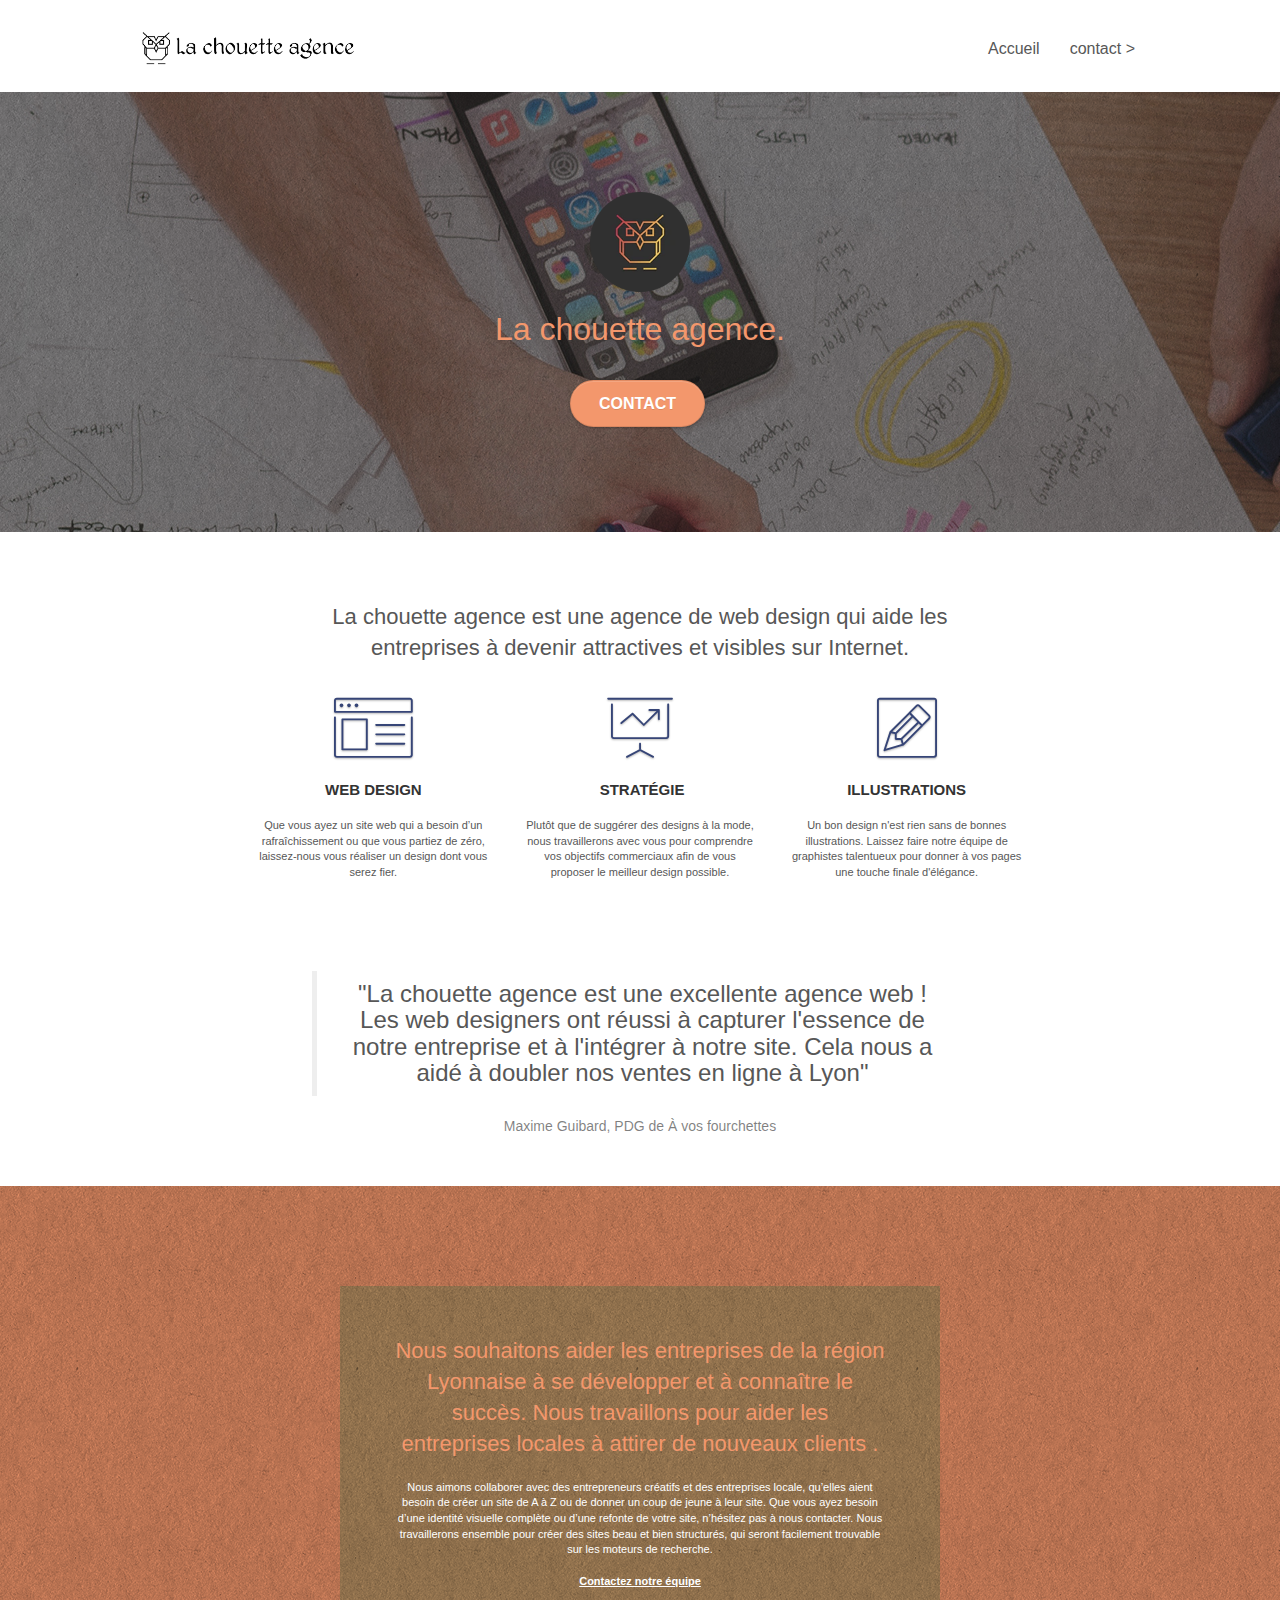
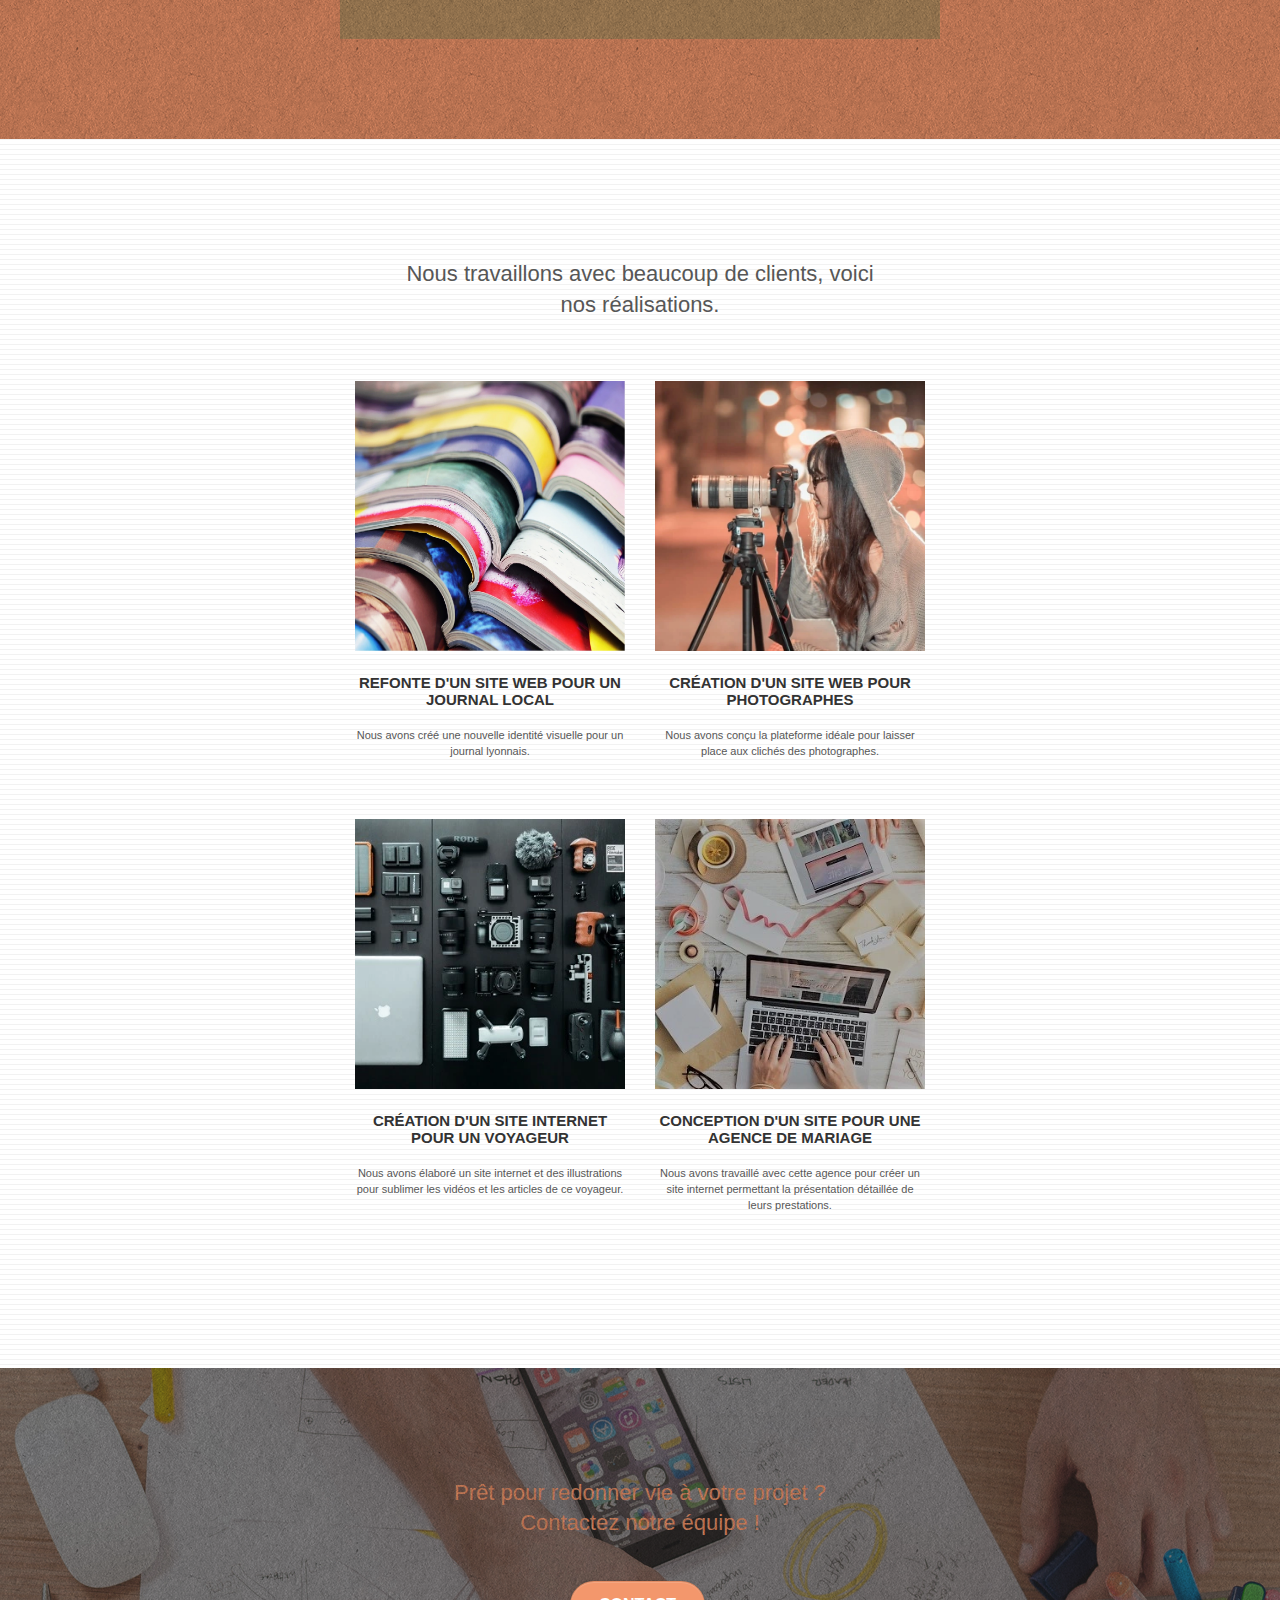
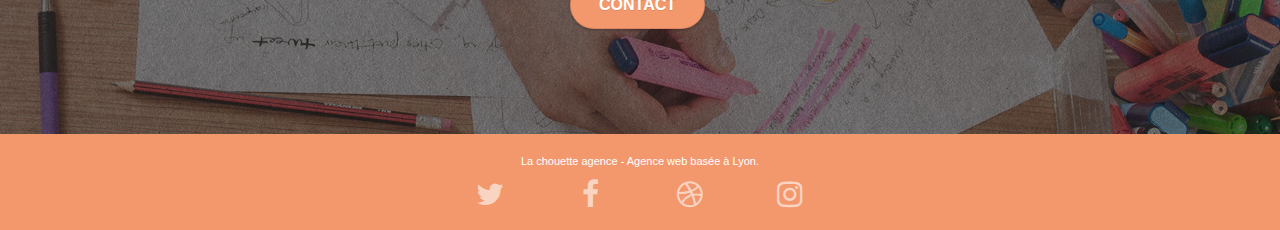
==== lachouetteagence/index.html @ bf7a367f "add webp files" ====
<!doctype html>
<html lang="fr">
<head>
  <!-- Google Tag Manager -->
<script>(function(w,d,s,l,i){w[l]=w[l]||[];w[l].push({'gtm.start':
  new Date().getTime(),event:'gtm.js'});var f=d.getElementsByTagName(s)[0],
  j=d.createElement(s),dl=l!='dataLayer'?'&l='+l:'';j.async=true;j.src=
  'https://www.googletagmanager.com/gtm.js?id='+i+dl;f.parentNode.insertBefore(j,f);
  })(window,document,'script','dataLayer','GTM-5PQG2VM');</script>
  <!-- End Google Tag Manager -->
    <meta charset="utf-8">
    <meta name="keywords" content="site web, site internet, agence design lyon, agence design, agence design,agence design,agence design,agence design,agence design,agence design,agence design,agence design">
    <meta name="description" content="La Chouette Agence est une agence de conception de site web qui rend vos projets attractifs et visibles sur Internet.">
    <meta name="viewport" content="width=device-width, initial-scale=1.0, viewport-fit=cover">
    <link rel="shortcut icon" type="image/png" href="favicon.jpg">
    
	<link rel="stylesheet" type="text/css" href="./css/bootstrap.css">
	<link rel="stylesheet" type="text/css" href="style.css">
	<link rel="stylesheet" type="text/css" href="./css/font-awesome.css">
	<link rel="stylesheet" type="text/css" href="./css/et-line.css">
	
    
	<script src="./js/jquery-2.1.0.js"></script>
	<script src="./js/bootstrap.js"></script>
	<script src="./js/blocs.js"></script>
	<script src="./js/jquery.touchSwipe.js" defer></script>
	<script src="./js/gmaps.js"></script>

    <title>La Chouette Agence, l'agence de web design qui vous propulse au sommet des internets !</title>

    
<!-- Analytics -->
 
<!-- Analytics END -->
    
</head>
<body>
<!-- Google Tag Manager (noscript) -->
<noscript><iframe src="https://www.googletagmanager.com/ns.html?id=GTM-5PQG2VM"
  height="0" width="0" style="display:none;visibility:hidden"></iframe></noscript>
  <!-- End Google Tag Manager (noscript) -->

<!-- Principal conteneur -->
<div class="page-container">
    
<!-- bloc-0 -->
<div class="bloc bgc-white l-bloc " id="bloc-0">
	<div class="container bloc-sm">

		<nav class="navbar row">
			<div class="navbar-header">
				<a class="navbar-brand" href="index.html">
          <picture>
            <source srcset="img/la-chouette-agence.webp">
            <img src="img/la-chouette-agence.png" alt="Logo de navigation de l'agence web la chouette agence" height="40" /></a>
          </picture>
				<button id="nav-toggle" type="button" class="ui-navbar-toggle navbar-toggle" data-toggle="collapse" data-target=".navbar-1">
					<span class="sr-only">Toggle navigation</span><span class="icon-bar"></span><span class="icon-bar"></span><span class="icon-bar"></span>
				</button>
			</div>
			<div class="collapse navbar-collapse navbar-1 special-dropdown-nav">
				<ul class="site-navigation nav navbar-nav">
					<li>
						<a href="index.html">Accueil</a>
					</li>
					<li>
					</li>
					<li>
						<a href="contact.html">contact &gt;</a>
					</li>
				</ul>
			</div>
		</nav>
	</div>
</div>
<!-- bloc-0 END -->

<!-- bloc-1-presentation -->
<div class="bloc bgc-dark-slate-blue bg-banniere d-bloc bg-t-edge bloc-bg-texture texture-paper b-parallax" id="bloc-1-hero">
	<div class="container bloc-lg">
		<div class="row tight-width-whitespace">
			<div class="col-sm-12">
        <picture>
          <source srcset="img/logo.webp">
          <img src="img/logo.png" class="center-block image-resize-mode" width="100" alt="Logo de l'agence web la chouette agence" />
        </picture>
				<h1 class="text-center hero-bloc-text tc-white ">
					La chouette agence.
				</h1>
				<div class="text-center">
					<a href="contact.html" class="btn btn-lg btn-clean btn-rd cta-hero btn-atomic-tangerine" id="cta-hero">Contact</a>
				</div>
			</div>
		</div>
	</div>
</div>
<!-- bloc-1-presentation END -->

<!-- bloc-2-services -->
<div class="bloc bgc-white l-bloc" id="bloc-2-services">
	<div class="container bloc-md">
		<div class="row ">
			<div class="col-sm-8 col-sm-offset-2 text-center">
				<h2>La chouette agence est une agence de web design qui aide les entreprises à devenir attractives et visibles sur Internet.</h2>
			</div>
		</div>
		<div class="row voffset-lg med-width-whitespace">
			<div class="col-sm-4">
				<div class="text-center">
					<span class="et-icon-browser sm-shadow icon-dark-slate-blue icons icon-lg"></span>
				</div>
				<h3 class="mg-md text-center">
					Web design
				</h3>
				<p class="text-center ">
					Que vous ayez un site web qui a besoin d&rsquo;un rafraîchissement ou que vous partiez de zéro, laissez-nous vous réaliser un design dont vous serez fier.
				</p>
			</div>
			<div class="col-sm-4">
				<div class="text-center">
					<span class="et-icon-presentation sm-shadow icon-dark-slate-blue icons icon-lg"></span>
				</div>
				<h3 class="mg-md text-center">
					&nbsp;Stratégie
				</h3>
				<p class="text-center ">
					Plutôt que de suggérer des designs à la mode, nous travaillerons avec vous pour comprendre vos objectifs commerciaux afin de vous proposer le meilleur design possible.<br>
				</p>
			</div>
			<div class="col-sm-4">
				<div class="text-center">
					<span class="et-icon-edit sm-shadow icon-dark-slate-blue icons icon-lg"></span>
				</div>
				<h3 class="mg-md text-center">
					Illustrations
				</h3>
				<p class="text-center ">
					Un bon design n'est rien sans de bonnes illustrations. Laissez faire notre équipe de graphistes talentueux pour donner à vos pages une touche finale d'élégance.
				</p>
			</div>
		</div>
		<div class="row voffset-lg voffset">
			<div class="col-xs-12 col-md-8 col-md-offset-2 text-center">
        <figure>
          <blockquote>
              <p class="h3 p-3" style="margin: 0;">"La chouette agence est une excellente agence web ! Les web designers ont réussi à capturer l'essence de notre entreprise et à l'intégrer à notre site. Cela nous a aidé à doubler nos ventes en ligne à Lyon"</p>
          </blockquote>
          <figcaption>Maxime Guibard, PDG de À vos fourchettes</figcaption>
      </figure>

			</div>
		</div>
	</div>
</div>
<!-- bloc-2-services END -->

<!-- bloc-3-what-i-do -->
<div class="bloc tc-white bgc-atomic-tangerine bg-presentation d-bloc bloc-bg-texture texture-paper b-parallax" id="bloc-3-what-i-do">
	<div class="container bloc-lg">
		<div class="row tight-width-whitespace black-background">
			<div class="col-sm-12">
				<h2 class="mg-md text-center tc-white">
					Nous souhaitons aider les entreprises de la région Lyonnaise à se développer et à connaître le succès. Nous travaillons pour aider les entreprises locales à attirer de nouveaux clients .<br>
				</h2>
				<p class="text-center white">
					Nous aimons collaborer avec des entrepreneurs créatifs et des entreprises locale, qu’elles aient besoin de créer un site de A à Z ou de donner un coup de jeune à leur site. Que vous ayez besoin d’une identité visuelle complète ou d’une refonte de votre site, n’hésitez pas à nous contacter. Nous travaillerons ensemble pour créer des sites beau et bien structurés, qui seront facilement trouvable sur les moteurs de recherche. <br><br><a class="ltc-white bold-link" href="contact.html">Contactez notre équipe</a><br>
				</p>
			</div>
		</div>
	</div>
</div>
<!-- bloc-3-what-i-do END -->

<!-- bloc-4-portfolio -->
<div class="bloc bgc-white bg-lines-h2-bg bg-repeat l-bloc" id="bloc-4-portfolio">
	<div class="container bloc-lg">
		<div class="row">
			<div class="col-sm-6 col-sm-offset-3 text-center">
        <h2>Nous travaillons avec beaucoup de clients, voici nos réalisations.</h2>
			</div>
		</div>
		<div class="row tight-width-whitespace portfolio-row">
			<div class="col-sm-6">
				<a href="#" data-lightbox="img/1.jpg" data-gallery-id="gallery-1" data-caption="Refonte d'un site web pour un journal local" data-frame="snapshot-lb">
          <picture>
            <source srcset="img/1.webp">
            <img src="img/1.jpg" alt="Refonte d'un site web pour un journal local" class="img-responsive portfolio-thumb" /></a>
          </picture>
				<h3 class="mg-md text-center">
					Refonte d'un site web pour un journal local
				</h3>
				<p class="text-center">
					Nous avons créé une nouvelle identité visuelle pour un journal lyonnais.
				</p>
			</div>
			<div class="col-sm-6">
				<a href="#" data-lightbox="img/2.jpg" data-gallery-id="gallery-1" data-caption="Création d'un site web pour photographes" data-frame="snapshot-lb">
          <picture>
            <source srcset="img/2.webp">
            <img src="img/2.jpg" class="img-responsive portfolio-thumb" alt="Création d'un site web pour photographes" /></a>
          </picture>
				<h3 class="mg-md text-center">
					Création d'un site web pour photographes
				</h3>
				<p class="text-center">
					Nous avons conçu la plateforme idéale pour laisser place aux clichés des photographes.
				</p>
			</div>
		</div>
		<div class="row tight-width-whitespace portfolio-row">
			<div class="col-sm-6">
				<a href="#" data-lightbox="img/3.png" data-gallery-id="gallery-1" data-caption="Création d'un site internet pour un voyageur" data-frame="snapshot-lb">
          <picture>
            <source srcset="img/3.webp">
            <img src="img/3.png" class="img-responsive portfolio-thumb" alt="Création d'un site web pour voyageur"/></a>
          </picture>
				<h3 class="mg-md text-center">
					Création d'un site internet pour un voyageur
				</h3>
				<p class="text-center">
					Nous avons élaboré un site internet et des illustrations pour sublimer les vidéos et les articles de ce voyageur.
				</p>
			</div>
			<div class="col-sm-6">
				<a href="#" data-lightbox="img/4.png" data-gallery-id="gallery-1" data-caption="Conception d'un site pour une agence de mariage" data-frame="snapshot-lb">
          <picture>
            <source srcset="img/4.webp">
            <img src="img/4.png" class="img-responsive portfolio-thumb" alt="Création d'un site web pour agence de mariage" /></a>
          </picture>
				<h3 class="mg-md text-center">
					Conception d'un site pour une agence de mariage
				</h3>
				<p class="text-center">
					Nous avons travaillé avec cette agence pour créer un site internet permettant la présentation détaillée de leurs prestations.
				</p>
			</div>
		</div>
	</div>
</div>
<!-- bloc-4-portfolio END -->

<!-- bloc-5-cta -->
<div class="bloc bgc-dark-slate-blue bg-banniere d-bloc bloc-bg-texture texture-paper" id="bloc-5-cta">
	<div class="container bloc-lg">
		<div class="row">
			<h2 class="mg-md text-center tc-white">
				Prêt pour redonner vie à votre projet ?<br>Contactez notre équipe !
			</h2>
			<div class="col-sm-12 text-center">
				<a href="contact.html" class="btn btn-atomic-tangerine btn-clean btn-rd btn-lg cta-hero">Contact</a>
			</div>
		</div>
	</div>
</div>
<!-- bloc-5-cta END -->

<!-- Footer - bloc-8 -->
<div class="bloc bgc-atomic-tangerine d-bloc" id="bloc-8">
	<div class="container bloc-sm">
		<div class="row">
			<div class="col-sm-12">
				<p class="text-center white">
					La chouette agence - Agence web basée à Lyon.<br>
				</p>
				<div class="row row-no-gutters social">
					<div class="col-sm-3">
						<div class="text-center">
							<a class="social" href="https://twitter.com/"><span class="fa fa-twitter icon-md"></span></a>
						</div>
					</div>
					<div class="col-sm-3">
						<div class="text-center">
							<a class="social" href="https://www.facebook.com/"><span class="fa fa-facebook icon-md"></span></a>
						</div>
					</div>
					<div class="col-sm-3">
						<div class="text-center">
							<a class="social" href="https://dribbble.com/"><span class="fa fa-dribbble icon-md"></span></a>
						</div>
					</div>
					<div class="col-sm-3">
						<div class="text-center">
							<a class="social" href="https://www.instagram.com/"><span class="fa fa-instagram icon-md"></span></a>
						</div>
					</div>
				</div>
			</div>
		</div>
	</div>
</div>
<!-- Footer - bloc-8 END -->

</div>
<!-- Principal conteneur END -->
    

</body>
</html>
---- lachouetteagence/style.css ----
body {
  font-family: Verdana, sans-serif;
    margin: 0;
    padding: 0;
    background: #FFF;
    overflow-x: hidden;
    -webkit-font-smoothing: antialiased;
    -moz-osx-font-smoothing: grayscale;
}

a,
button {
    transition: all .3s ease-in-out;
    outline: none!important;
}

a:hover {
    text-decoration: none;
    cursor: pointer;
}

#page-loading-blocs-notifaction {
    position: fixed;
    top: 0;
    bottom: 0;
    width: 100%;
    z-index: 100000;
    background: #FFFFFF url("img/pageload-spinner.gif") no-repeat center center;
}

.bloc {
    width: 100%;
    clear: both;
    background: 50% 50% no-repeat;
    padding: 0 50px;
    -webkit-background-size: cover;
    -moz-background-size: cover;
    -o-background-size: cover;
    background-size: cover;
    position: relative;
}

.bloc .container {
    padding-left: 0;
    padding-right: 0;
}

.bloc-lg {
    padding: 100px 50px;
}

.bloc-md {
    padding: 50px;
}

.bloc-sm {
    padding: 20px 50px;
}

.bg-center,
.bg-l-edge,
.bg-r-edge,
.bg-t-edge,
.bg-b-edge,
.bg-tl-edge,
.bg-bl-edge,
.bg-tr-edge,
.bg-br-edge,
.bg-repeat {
    -webkit-background-size: auto!important;
    -moz-background-size: auto!important;
    -o-background-size: auto!important;
    background-size: auto!important;
}

.bg-repeat {
    background: repeat;
}

.bg-t-edge {
    background: top no-repeat;
}

.bloc-bg-texture::before {
    content: "";
    background-size: 2px 2px;
    position: absolute;
    top: 0;
    bottom: 0;
    left: 0;
    right: 0;
}

.texture-paper::before {
    background: url("img/texture-paper.png");
    background-size: 280px 280px;
}

.b-parallax {
    background-attachment: fixed;
}

.d-bloc {
    color: rgba(255, 255, 255, .7);
}

.d-bloc button:hover {
    color: rgba(255, 255, 255, .9);
}

.d-bloc .icon-round,
.d-bloc .icon-square,
.d-bloc .icon-rounded,
.d-bloc .icon-semi-rounded-a,
.d-bloc .icon-semi-rounded-b {
    border-color: rgba(255, 255, 255, .9);
}

.d-bloc .divider-h span {
    border-color: rgba(255, 255, 255, .2);
}

.d-bloc .a-btn,
.d-bloc .navbar a,
.d-bloc .navbar-brand,
.d-bloc a .icon-sm,
.d-bloc a .icon-md,
.d-bloc a .icon-lg,
.d-bloc a .icon-xl,
.d-bloc h1 a,
.d-bloc h2 a,
.d-bloc h3 a,
.d-bloc h4 a,
.d-bloc h5 a,
.d-bloc h6 a,
.d-bloc p a {
    color: rgba(255, 255, 255, .6);
}

.d-bloc .a-btn:hover,
.d-bloc .navbar a:hover,
.d-bloc .navbar-brand:hover,
.d-bloc a:hover .icon-sm,
.d-bloc a:hover .icon-md,
.d-bloc a:hover .icon-lg,
.d-bloc a:hover .icon-xl,
.d-bloc h1 a:hover,
.d-bloc h2 a:hover,
.d-bloc h3 a:hover,
.d-bloc h4 a:hover,
.d-bloc h5 a:hover,
.d-bloc h6 a:hover,
.d-bloc p a:hover {
    color: rgba(255, 255, 255, 1);
}

.d-bloc .navbar-toggle .icon-bar {
    background: rgba(255, 255, 255, 1);
}

.d-bloc .btn-wire,
.d-bloc .btn-wire:hover {
    color: rgba(255, 255, 255, 1);
    border-color: rgba(255, 255, 255, 1);
}

.d-bloc .panel {
    color: rgba(0, 0, 0, .5);
}

.d-bloc .panel button:hover {
    color: rgba(0, 0, 0, .7);
}

.d-bloc .panel icon {
    border-color: rgba(0, 0, 0, .7);
}

.d-bloc .panel .divider-h span {
    border-color: rgba(0, 0, 0, .1);
}

.d-bloc .panel .a-btn {
    color: rgba(0, 0, 0, .6);
}

.d-bloc .panel .a-btn:hover {
    color: rgba(0, 0, 0, 1);
}

.d-bloc .panel .btn-wire,
.d-bloc .panel .btn-wire:hover {
    color: rgba(0, 0, 0, .7);
    border-color: rgba(0, 0, 0, .3);
}

.d-bloc .panel,
.l-bloc {
    color: rgba(0, 0, 0, .5);
}

.d-bloc .panel button:hover,
.l-bloc button:hover {
    color: rgba(0, 0, 0, .7);
}

.l-bloc .icon-round,
.l-bloc .icon-square,
.l-bloc .icon-rounded,
.l-bloc .icon-semi-rounded-a,
.l-bloc .icon-semi-rounded-b {
    border-color: rgba(0, 0, 0, .7);
}

.d-bloc .panel .divider-h span,
.l-bloc .divider-h span {
    border-color: rgba(0, 0, 0, .1);
}

.d-bloc .panel .a-btn,
.l-bloc .a-btn,
.l-bloc .navbar a,
.l-bloc .navbar-brand,
.l-bloc a .icon-sm,
.l-bloc a .icon-md,
.l-bloc a .icon-lg,
.l-bloc a .icon-xl,
.l-bloc h1 a,
.l-bloc h2 a,
.l-bloc h3 a,
.l-bloc h4 a,
.l-bloc h5 a,
.l-bloc h6 a,
.l-bloc p a {
    color: rgba(0, 0, 0, .6);
}

.d-bloc .panel .a-btn:hover,
.l-bloc .a-btn:hover,
.l-bloc .navbar a:hover,
.l-bloc .navbar-brand:hover,
.l-bloc a:hover .icon-sm,
.l-bloc a:hover .icon-md,
.l-bloc a:hover .icon-lg,
.l-bloc a:hover .icon-xl,
.l-bloc h1 a:hover,
.l-bloc h2 a:hover,
.l-bloc h3 a:hover,
.l-bloc h4 a:hover,
.l-bloc h5 a:hover,
.l-bloc h6 a:hover,
.l-bloc p a:hover {
    color: rgba(0, 0, 0, 1);
}

.l-bloc .navbar-toggle .icon-bar {
    color: rgba(0, 0, 0, .6);
}

.d-bloc .panel .btn-wire,
.d-bloc .panel .btn-wire:hover,
.l-bloc .btn-wire,
.l-bloc .btn-wire:hover {
    color: rgba(0, 0, 0, .7);
    border-color: rgba(0, 0, 0, .3);
}

.voffset {
    margin-top: 30px;
}

.voffset-lg {
    margin-top: 80px;
}

.row-no-gutters {
    margin-right: 0;
    margin-left: 0;
}

.row.row-no-gutters > [class^="col-"],
.row.row-no-gutters > [class*=" col-"] {
    padding-right: 0;
    padding-left: 0;
}

#bloc-1-hero h1 {
    font-size: 32px;
}

.navbar {
    margin-bottom: 0;
    z-index: 1;
}

.navbar-brand {
    height: auto;
    padding: 3px 15px;
    font-size: 25px;
    font-weight: normal;
    font-weight: 600;
    line-height: 44px;
}

.navbar-brand img {
    max-height: 200px;
    margin: 0 5px 0 0;
    display: inline;
}

.navbar-brand img[src$=svg] {
    min-width: 100px;
}

.nav-center .navbar-brand img {
    margin: 0;
}

.navbar .nav {
    padding-top: 2px;
    margin-right: -16px;
    float: right;
    z-index: 1;
}

.nav > li {
    float: left;
    margin-top: 4px;
    font-size: 16px;
}

.navbar-nav .open .dropdown-menu > li > a {
    text-align: inherit;
}

.nav > li a:hover,
.nav > li a:focus {
    background: transparent;
}

.navbar-toggle {
    margin: 10px 10px 0 0;
    border: 0px;
}

.navbar-toggle:hover {
    background: transparent!important;
}

.navbar-toggle .icon-bar {
    background-color: rgba(0, 0, 0, .5);
    width: 26px;
}

.nav-invert .navbar .nav {
    float: left;
}

.nav-invert .navbar-header,
.nav-invert .navbar-brand {
    float: right;
    position: relative;
    z-index: 2;
}

@media (min-width: 768px) {
    .site-navigation {
        position: absolute;
        top: 50%;
        right: 20px;
        transform: translate(0, -50%);
        -webkit-transform: translateY(-50%);
    }
    .nav > li .dropdown-menu a,
    .nav > li .dropdown-menu a:hover {
        color: #484848;
    }
    .nav-invert .site-navigation {
        left: 0;
        right: 0;
    }
    .nav-center {
        text-align: center;
    }
    .nav-center .navbar-header {
        width: 100%;
    }
    .nav-center .navbar-header,
    .nav-center .navbar-brand,
    .nav-center .nav > li {
        float: none;
        display: inline-block;
    }
    .nav-center .site-navigation {
        position: relative;
        width: 100%;
        right: 0;
        margin-right: 0px;
        margin-top: 20px;
    }
    .nav-center.mini-nav .navbar-toggle {
        float: none;
        margin: 10px auto 0;
    }
}

.nav > li > .dropdown a {
    background: none!important;
    display: block;
    padding: 14px 15px;
}

nav .caret {
    margin: 0 5px;
}

.dropdown-menu .dropdown-menu {
    top: -8px;
    left: 100%;
}

.dropdown-menu .dropmenu-flow-right {
    top: 100%;
    left: 0;
    margin-left: -1px;
    border-top-left-radius: 0;
    border-top-right-radius: 0;
}

.dropdown-menu .dropdown span {
    border: 4px solid black;
    border-top-color: transparent;
    border-right-color: transparent;
    border-bottom-color: transparent;
    margin: 6px -5px 0 0!important;
    float: right;
}

.mg-md {
    margin-top: 10px;
    margin-bottom: 20px;
}

.mg-lg {
    margin-top: 10px;
    margin-bottom: 40px;
}

.btn {
    margin: 0 5px 5px 0;
}

.btn.pull-right {
    margin: 0 0 5px 5px;
}

.btn-d,
.btn-d:hover,
.btn-d:focus {
    color: #FFF;
    background: rgba(0, 0, 0, .3);
}

button {
    outline: none!important;
}

.btn-rd {
    border-radius: 40px;
}

.btn-clean {
    border: 1px solid rgba(0, 0, 0, .08);
    border-bottom-color: rgba(0, 0, 0, .1);
    text-shadow: 0 1px 0 rgba(0, 0, 1, .1);
    box-shadow: 0 1px 3px rgba(0, 0, 1, .25), inset 0 1px 0 0 rgba(255, 255, 255, .15);
}

.icon-md {
    font-size: 30px!important;
}

.icon-lg {
    font-size: 60px!important;
}

.sm-shadow {
    text-shadow: 0 1px 2px rgba(0, 0, 0, .3);
}

.panel-sq,
.panel-sq .panel-heading,
.panel-sq .panel-footer {
    border-radius: 0;
}

.panel-rd {
    border-radius: 30px;
}

.panel-rd .panel-heading {
    border-radius: 29px 29px 0 0;
}

.panel-rd .panel-footer {
    border-radius: 0 0 29px 29px;
}

.form-control {
    border-color: rgba(0, 0, 0, .1);
    box-shadow: none;
}

.scrollToTop {
    width: 40px;
    height: 40px;
    position: fixed;
    bottom: 20px;
    right: 20px;
    opacity: 0;
    z-index: 500;
    transition: all .3s ease-in-out;
}

.scrollToTop span {
    margin-top: 6px;
}

.showScrollTop {
    font-size: 14px;
    opacity: 1;
}

a[data-lightbox] {
    position: relative;
    display: block;
    text-align: center;
}

a[data-lightbox]:hover::before {
    content: "+";
    font-size: 32px;
    width: 50px;
    height: 50px;
    margin-left: -25px;
    border-radius: 50%;
    background: rgba(0, 0, 0, .6);
    color: #FFF;
    font-weight: 100;
    z-index: 1;
    position: absolute;
    top: 50%;
    transform: translateY(-50%);
    -webkit-transform: translateY(-50%);
}

a[data-lightbox]:hover img {
    opacity: 0.6;
    -webkit-animation-fill-mode: none;
    animation-fill-mode: none;
}

#lightbox-modal {
    display: flex;
    align-items: center;
}

#lightbox-modal .modal-dialog {
    width: 90%;
    max-width: 900px;
    margin: 0 auto 0;
}

#lightbox-modal .modal-dialog img {
    max-height: 90vh;
    margin: 0 auto;
}

.lightbox-caption {
    padding: 20px;
    color: #FFF;
    background: rgba(0, 0, 0, .5);
    position: absolute;
    left: 15px;
    right: 15px;
    bottom: 5px;
}

.close-lightbox {
    color: #FFF;
    font-size: 30px;
    position: absolute;
    top: 20px;
    right: 20px;
    z-index: 20;
    background: rgba(0, 0, 0, .5);
    border: none;
    line-height: 30px;
    padding: 0 9px 5px;
    opacity: 0.3;
}

.close-lightbox:hover,
.next-lightbox:hover,
.prev-lightbox:hover {
    opacity: 1.0;
    color: #FFF;
}

.next-lightbox,
.prev-lightbox {
    font-size: 20px;
    color: rgba(255, 255, 255, .9);
    background: rgba(0, 0, 0, .5);
    transition: all .2s ease-in-out;
    position: absolute;
    top: 45%;
    z-index: 1;
    opacity: 0.4;
}

.next-lightbox {
    padding: 6px 8px 1px 13px;
    right: 25px;
}

.prev-lightbox {
    padding: 6px 13px 1px 10px;
    left: 25px;
}

.snapshot-lb .modal-body {
    padding-bottom: 45px;
}

.snapshot-lb .lightbox-caption {
    padding: 0;
    color: rgba(0, 0, 0, .5);
    background: none;
}

h1,
h2,
h3,
h4,
h5,
h6,
p,
label,
.btn,
a {
    font-weight: 400;
    color: #575757!important;
}

.container {
    max-width: 1000px;
}

.hero-bloc-text {
    font-size: 38px;
}

.hero-bloc-text-sub {
    font-size: 36px;
}

.statement-bloc-text {
    line-height: 26px;
    font-style: italic;
    font-size: 20px;
    text-align: center;
    font-weight: lighter;
    max-width: 520px;
    margin: auto auto auto auto;
}

p {
    font-size: 11px;
}

.tight-width-whitespace {
    max-width: 600px;
    margin: auto auto auto auto;
}

.h1 {
    font-size: 20px;
}

.cta-hero {
    margin-top: 22px;
    color: #FFFFFF!important;
    text-transform: uppercase;
    padding: 12px 28px 12px 28px;
    font-size: 16px;
    font-weight: 700;
}

.social {
    max-width: 400px;
    margin: auto auto auto auto;
}

h2 {
    font-size: 22px;
    line-height: 1.4em;
}

h3 {
    font-size: 15px;
    text-transform: uppercase;
    font-weight: 700;
    color: #333333!important;
}

.med-width-whitespace {
    max-width: 800px;
    margin: auto auto auto auto;
    box-shadow: 0px 0px 0px #000000;
}

h1 {
    color: #333333!important;
}

h4 {
    color: #333333!important;
}

.icons {
    margin-bottom: 14px;
    margin-top: 24px;
}

.white {
    color: #FFFFFF!important;
}

.portfolio-thumb {
    margin-bottom: 24px;
}

.portfolio-row {
    margin-bottom: 44px;
    margin-top: 50px;
}

.avatar {
    box-shadow: 0px 4px 9px rgba(0, 0, 0, 0.3);
}

.black-background {
    background-color: rgba(165, 147, 99, 0.7);
    padding: 40px 40px 40px 40px;
}

.bold-link {
    font-weight: 900;
    text-decoration: underline!important;
}

.bgc-white {
    background-color: #FFFFFF;
}

.bgc-dark-slate-blue {
    background-color: #364577;
}

.bgc-atomic-tangerine {
    background-color: #F3976C;
}

.tc-white {
    color: #F3976C!important;
}

.btn-atomic-tangerine {
    background: #F3976C;
    color: #FFFFFF!important;
}

.btn-atomic-tangerine:hover {
    background: #c27956!important;
    color: #FFFFFF!important;
}

.ltc-white {
    color: #FFFFFF!important;
}

.ltc-white:hover {
    color: #cccccc!important;
}

.ltc-atomic-tangerine {
    color: #F3976C!important;
}

.ltc-atomic-tangerine:hover {
    color: #c27956!important;
}

.icon-dark-slate-blue {
    color: #364577!important;
    border-color: #364577!important;
}

.bg-dots-bg {
    background-image: url("img/dots-bg.png");
}

.bg-lines-h2-bg {
    background-image: url("img/lines-h2-bg.png");
}

.bg-banniere {
    background-image: url("img/la-chouette-agence-banniere.jpg");
}

.bg-presentation {
    background-image: url("img/image-de-presentation.png");
}

@media (max-width: 1024px) {
    .bloc {
        padding-left: 20px;
        padding-right: 20px;
    }
    .bloc.full-width-bloc,
    .bloc-tile-2.full-width-bloc .container,
    .bloc-tile-3.full-width-bloc .container,
    .bloc-tile-4.full-width-bloc .container {
        padding-left: 0;
        padding-right: 0;
    }
}

@media (max-width: 992px) and (min-width: 768px) {
    .navbar .nav {
        max-width: 80%
    }
    .nav-center.navbar .nav {
        max-width: 100%
    }
}

@media only screen and (min-device-width: 768px) and (max-device-width: 1024px) and (orientation: landscape) {
    .b-parallax {
        background-attachment: scroll;
    }
}

@media only screen and (min-device-width: 1024px) and (max-device-width: 1366px) and (-webkit-min-device-pixel-ratio: 1.5) {
    .b-parallax {
        background-attachment: scroll;
    }
}

@media (max-width: 991px) {
    .container {
        width: 100%;
    }
    .b-parallax {
        background-attachment: scroll;
    }
    .page-container,
    #hero-bloc {
        overflow-x: hidden;
        position: relative;
    }
    .bloc {
        padding-left: constant(safe-area-inset-left);
        padding-right: constant(safe-area-inset-right);
    }
    .bloc-group,
    .bloc-group .bloc {
        display: block;
        width: 100%;
    }
    .bloc-fill-screen .fill-bloc-top-edge,
    .bloc-fill-screen .fill-bloc-bottom-edge {
        padding: 0 20px;
        padding-left: constant(safe-area-inset-left);
        padding-right: constant(safe-area-inset-right);
    }
}

@media (max-width: 767px) {
    .page-container {
        overflow-x: hidden;
        position: relative;
    }
    h1,
    h2,
    h3,
    h4,
    h5,
    h6,
    p,
    #disqus_thread {
        padding-left: 10px!important;
        padding-right: 10px!important;
    }
    .b-parallax {
        background-attachment: scroll;
    }
    .navbar .nav {
        padding-top: 0;
        border-top: 1px solid rgba(0, 0, 0, .2);
        float: none!important;
    }
    .navbar.row {
        margin-left: 0;
        margin-right: 0;
    }
    .site-navigation {
        position: inherit;
        transform: none;
        -webkit-transform: none;
        -ms-transform: none;
    }
    .nav > li {
        margin-top: 0;
        border-bottom: 1px solid rgba(0, 0, 0, .1);
        background: rgba(0, 0, 0, .05);
        text-align: left;
        padding-left: 15px;
        width: 100%;
    }
    .nav > li:hover {
        background: rgba(0, 0, 0, .08);
    }
    .dropdown .dropdown a .caret {
        float: none;
        margin: 5px 0 0 10px!important;
        border: 4px solid black;
        border-bottom-color: transparent;
        border-right-color: transparent;
        border-left-color: transparent;
    }
    #hero-bloc .navbar .nav {
        background: rgba(0, 0, 0, .8);
    }
    #hero-bloc .navbar .nav a {
        color: rgba(255, 255, 255, .6);
    }
    .hero {
        padding: 50px 0;
    }
    .hero-nav {
        left: -1px;
        right: -1px;
    }
    .navbar-collapse {
        padding: 0;
        overflow-x: hidden;
        -webkit-box-shadow: none;
        box-shadow: none;
    }
    .navbar-brand img {
        max-height: 40px;
        width: auto;
    }
    .nav-invert .navbar-header {
        float: none;
        width: 100%;
    }
    .nav-invert .navbar-toggle {
        float: left;
        margin-left: 10px;
    }
    .bloc {
        padding-left: 0;
        padding-right: 0;
    }
    .bloc-xxl,
    .bloc-xl,
    .bloc-lg {
        padding: 40px 0;
    }
    .bloc-sm,
    .bloc-md {
        padding-left: 0;
        padding-right: 0;
    }
    .bloc-tile-2 .container,
    .bloc-tile-3 .container,
    .bloc-tile-4 .container,
    .bloc-fill-screen .fill-bloc-top-edge,
    .bloc-fill-screen .fill-bloc-bottom-edge {
        padding-left: 0;
        padding-right: 0;
    }
    .a-block {
        padding: 0 10px;
    }
    .btn-dwn {
        display: none;
    }
    .voffset {
        margin-top: 5px;
    }
    .voffset-md {
        margin-top: 20px;
    }
    .voffset-lg {
        margin-top: 30px;
    }
    form {
        padding: 5px;
    }
    .close-lightbox {
        display: inline-block;
    }
    .blocsapp-device-iphone5 {
        background-size: 216px 425px;
        padding-top: 60px;
        width: 216px;
        height: 425px;
    }
    .blocsapp-device-iphone5 img {
        width: 180px;
        height: 320px;
    }
}

@media (max-width: 400px) {
    .bloc {
        padding-left: 0;
        padding-right: 0;
    }
}

@media (max-width: 767px) {
    .bloc-mob-center-text {
        text-align: center;
    }
}
---- lachouetteagence/css/et-line.css ----
@font-face {
    font-family: et-line;
    src: url(../fonts/et-line.eot);
    src: url(../fonts/et-line.eot?#iefix) format('embedded-opentype'), url(../fonts/et-line.woff) format('woff'), url(../fonts/et-line.ttf) format('truetype'), url(../fonts/et-line.svg#et-line) format('svg');
    font-weight: 400;
    font-style: normal
}

.et-icon-adjustments,
.et-icon-alarmclock,
.et-icon-anchor,
.et-icon-aperture,
.et-icon-attachment,
.et-icon-bargraph,
.et-icon-basket,
.et-icon-beaker,
.et-icon-bike,
.et-icon-book-open,
.et-icon-briefcase,
.et-icon-browser,
.et-icon-calendar,
.et-icon-camera,
.et-icon-caution,
.et-icon-chat,
.et-icon-circle-compass,
.et-icon-clipboard,
.et-icon-clock,
.et-icon-cloud,
.et-icon-compass,
.et-icon-desktop,
.et-icon-dial,
.et-icon-document,
.et-icon-documents,
.et-icon-download,
.et-icon-dribbble,
.et-icon-edit,
.et-icon-envelope,
.et-icon-expand,
.et-icon-facebook,
.et-icon-flag,
.et-icon-focus,
.et-icon-gears,
.et-icon-genius,
.et-icon-gift,
.et-icon-global,
.et-icon-globe,
.et-icon-googleplus,
.et-icon-grid,
.et-icon-happy,
.et-icon-hazardous,
.et-icon-heart,
.et-icon-hotairballoon,
.et-icon-hourglass,
.et-icon-key,
.et-icon-laptop,
.et-icon-layers,
.et-icon-lifesaver,
.et-icon-lightbulb,
.et-icon-linegraph,
.et-icon-linkedin,
.et-icon-lock,
.et-icon-magnifying-glass,
.et-icon-map,
.et-icon-map-pin,
.et-icon-megaphone,
.et-icon-mic,
.et-icon-mobile,
.et-icon-newspaper,
.et-icon-notebook,
.et-icon-paintbrush,
.et-icon-paperclip,
.et-icon-pencil,
.et-icon-phone,
.et-icon-picture,
.et-icon-pictures,
.et-icon-piechart,
.et-icon-presentation,
.et-icon-pricetags,
.et-icon-printer,
.et-icon-profile-female,
.et-icon-profile-male,
.et-icon-puzzle,
.et-icon-quote,
.et-icon-recycle,
.et-icon-refresh,
.et-icon-ribbon,
.et-icon-rss,
.et-icon-sad,
.et-icon-scissors,
.et-icon-scope,
.et-icon-search,
.et-icon-shield,
.et-icon-speedometer,
.et-icon-strategy,
.et-icon-streetsign,
.et-icon-tablet,
.et-icon-target,
.et-icon-telescope,
.et-icon-toolbox,
.et-icon-tools,
.et-icon-tools-2,
.et-icon-trophy,
.et-icon-tumblr,
.et-icon-twitter,
.et-icon-upload,
.et-icon-video,
.et-icon-wallet,
.et-icon-wine {
    font-family: et-line;
    speak: none;
    font-style: normal;
    font-weight: 400;
    font-variant: normal;
    text-transform: none;
    line-height: 1;
    -webkit-font-smoothing: antialiased;
    -moz-osx-font-smoothing: grayscale;
    display: inline-block
}

.et-icon-mobile:before {
    content: "\e000"
}

.et-icon-laptop:before {
    content: "\e001"
}

.et-icon-desktop:before {
    content: "\e002"
}

.et-icon-tablet:before {
    content: "\e003"
}

.et-icon-phone:before {
    content: "\e004"
}

.et-icon-document:before {
    content: "\e005"
}

.et-icon-documents:before {
    content: "\e006"
}

.et-icon-search:before {
    content: "\e007"
}

.et-icon-clipboard:before {
    content: "\e008"
}

.et-icon-newspaper:before {
    content: "\e009"
}

.et-icon-notebook:before {
    content: "\e00a"
}

.et-icon-book-open:before {
    content: "\e00b"
}

.et-icon-browser:before {
    content: "\e00c"
}

.et-icon-calendar:before {
    content: "\e00d"
}

.et-icon-presentation:before {
    content: "\e00e"
}

.et-icon-picture:before {
    content: "\e00f"
}

.et-icon-pictures:before {
    content: "\e010"
}

.et-icon-video:before {
    content: "\e011"
}

.et-icon-camera:before {
    content: "\e012"
}

.et-icon-printer:before {
    content: "\e013"
}

.et-icon-toolbox:before {
    content: "\e014"
}

.et-icon-briefcase:before {
    content: "\e015"
}

.et-icon-wallet:before {
    content: "\e016"
}

.et-icon-gift:before {
    content: "\e017"
}

.et-icon-bargraph:before {
    content: "\e018"
}

.et-icon-grid:before {
    content: "\e019"
}

.et-icon-expand:before {
    content: "\e01a"
}

.et-icon-focus:before {
    content: "\e01b"
}

.et-icon-edit:before {
    content: "\e01c"
}

.et-icon-adjustments:before {
    content: "\e01d"
}

.et-icon-ribbon:before {
    content: "\e01e"
}

.et-icon-hourglass:before {
    content: "\e01f"
}

.et-icon-lock:before {
    content: "\e020"
}

.et-icon-megaphone:before {
    content: "\e021"
}

.et-icon-shield:before {
    content: "\e022"
}

.et-icon-trophy:before {
    content: "\e023"
}

.et-icon-flag:before {
    content: "\e024"
}

.et-icon-map:before {
    content: "\e025"
}

.et-icon-puzzle:before {
    content: "\e026"
}

.et-icon-basket:before {
    content: "\e027"
}

.et-icon-envelope:before {
    content: "\e028"
}

.et-icon-streetsign:before {
    content: "\e029"
}

.et-icon-telescope:before {
    content: "\e02a"
}

.et-icon-gears:before {
    content: "\e02b"
}

.et-icon-key:before {
    content: "\e02c"
}

.et-icon-paperclip:before {
    content: "\e02d"
}

.et-icon-attachment:before {
    content: "\e02e"
}

.et-icon-pricetags:before {
    content: "\e02f"
}

.et-icon-lightbulb:before {
    content: "\e030"
}

.et-icon-layers:before {
    content: "\e031"
}

.et-icon-pencil:before {
    content: "\e032"
}

.et-icon-tools:before {
    content: "\e033"
}

.et-icon-tools-2:before {
    content: "\e034"
}

.et-icon-scissors:before {
    content: "\e035"
}

.et-icon-paintbrush:before {
    content: "\e036"
}

.et-icon-magnifying-glass:before {
    content: "\e037"
}

.et-icon-circle-compass:before {
    content: "\e038"
}

.et-icon-linegraph:before {
    content: "\e039"
}

.et-icon-mic:before {
    content: "\e03a"
}

.et-icon-strategy:before {
    content: "\e03b"
}

.et-icon-beaker:before {
    content: "\e03c"
}

.et-icon-caution:before {
    content: "\e03d"
}

.et-icon-recycle:before {
    content: "\e03e"
}

.et-icon-anchor:before {
    content: "\e03f"
}

.et-icon-profile-male:before {
    content: "\e040"
}

.et-icon-profile-female:before {
    content: "\e041"
}

.et-icon-bike:before {
    content: "\e042"
}

.et-icon-wine:before {
    content: "\e043"
}

.et-icon-hotairballoon:before {
    content: "\e044"
}

.et-icon-globe:before {
    content: "\e045"
}

.et-icon-genius:before {
    content: "\e046"
}

.et-icon-map-pin:before {
    content: "\e047"
}

.et-icon-dial:before {
    content: "\e048"
}

.et-icon-chat:before {
    content: "\e049"
}

.et-icon-heart:before {
    content: "\e04a"
}

.et-icon-cloud:before {
    content: "\e04b"
}

.et-icon-upload:before {
    content: "\e04c"
}

.et-icon-download:before {
    content: "\e04d"
}

.et-icon-target:before {
    content: "\e04e"
}

.et-icon-hazardous:before {
    content: "\e04f"
}

.et-icon-piechart:before {
    content: "\e050"
}

.et-icon-speedometer:before {
    content: "\e051"
}

.et-icon-global:before {
    content: "\e052"
}

.et-icon-compass:before {
    content: "\e053"
}

.et-icon-lifesaver:before {
    content: "\e054"
}

.et-icon-clock:before {
    content: "\e055"
}

.et-icon-aperture:before {
    content: "\e056"
}

.et-icon-quote:before {
    content: "\e057"
}

.et-icon-scope:before {
    content: "\e058"
}

.et-icon-alarmclock:before {
    content: "\e059"
}

.et-icon-refresh:before {
    content: "\e05a"
}

.et-icon-happy:before {
    content: "\e05b"
}

.et-icon-sad:before {
    content: "\e05c"
}

.et-icon-facebook:before {
    content: "\e05d"
}

.et-icon-twitter:before {
    content: "\e05e"
}

.et-icon-googleplus:before {
    content: "\e05f"
}

.et-icon-rss:before {
    content: "\e060"
}

.et-icon-tumblr:before {
    content: "\e061"
}

.et-icon-linkedin:before {
    content: "\e062"
}

.et-icon-dribbble:before {
    content: "\e063"
}
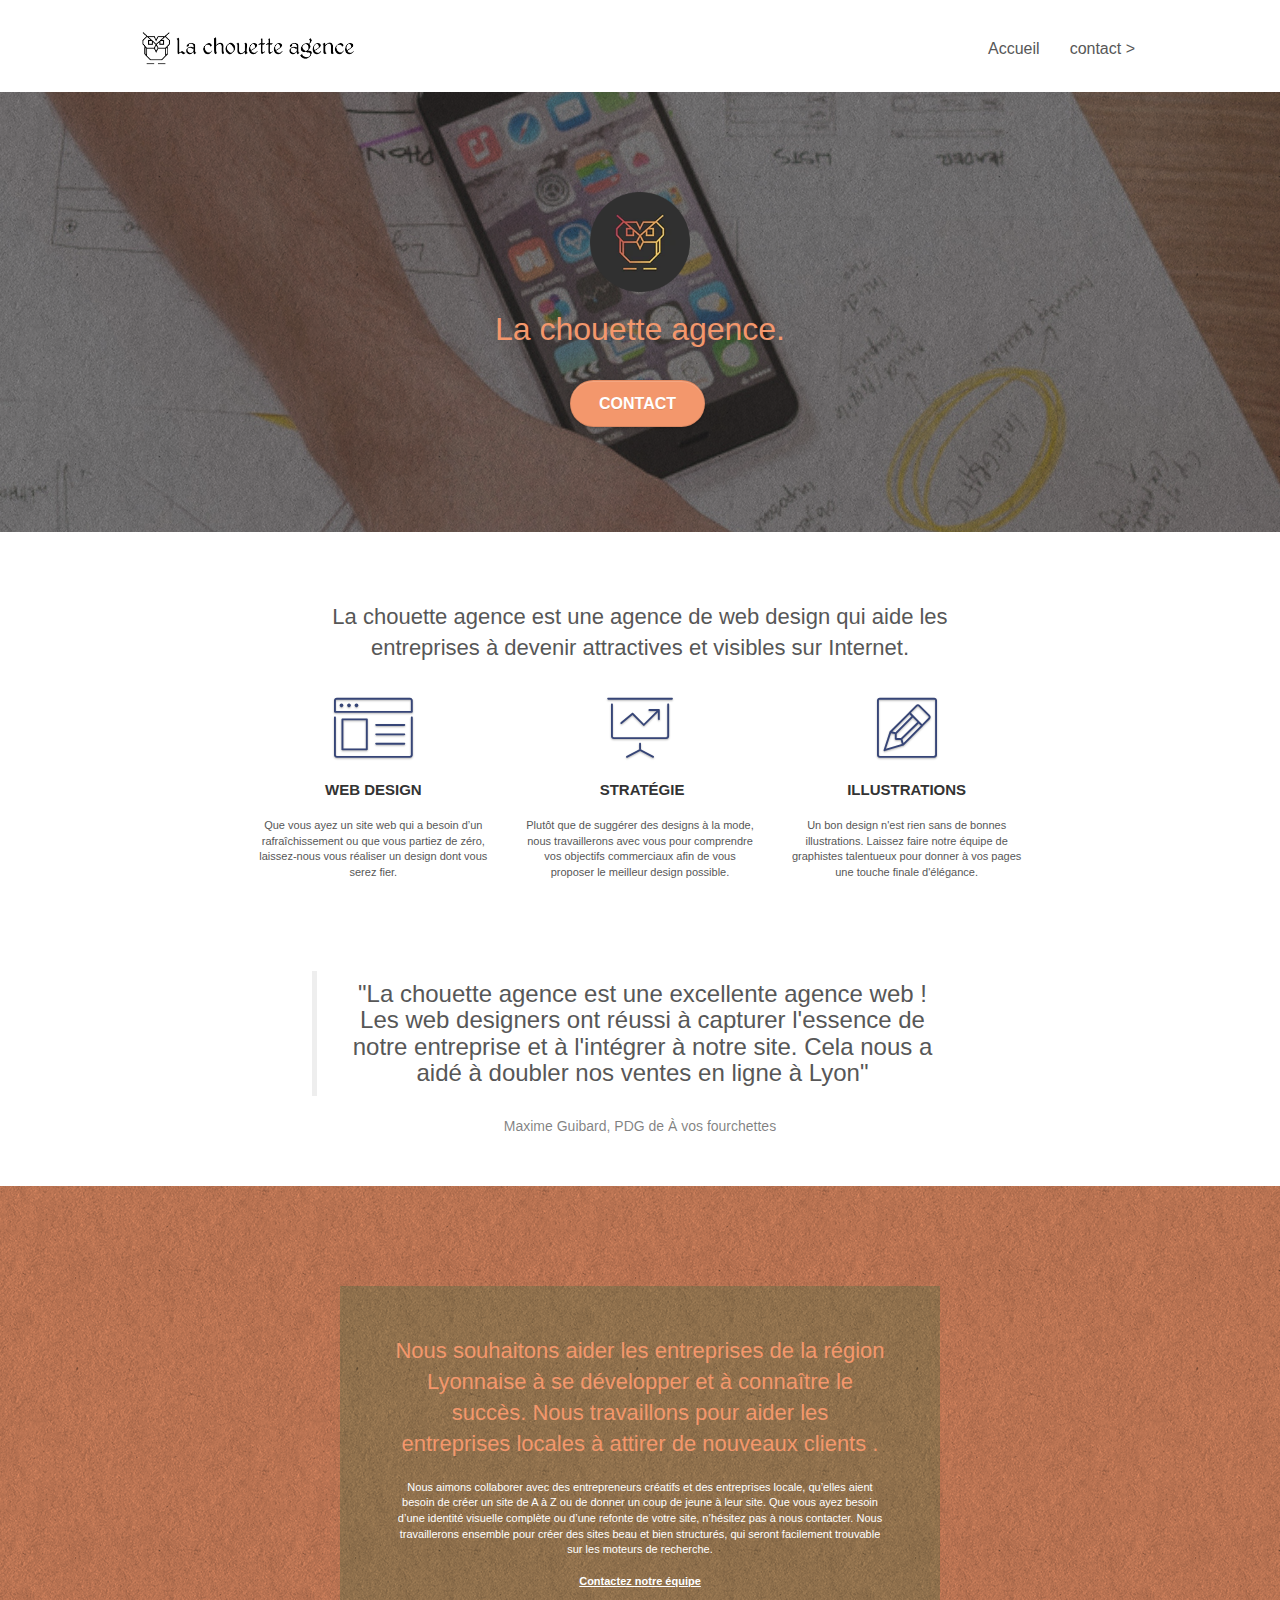
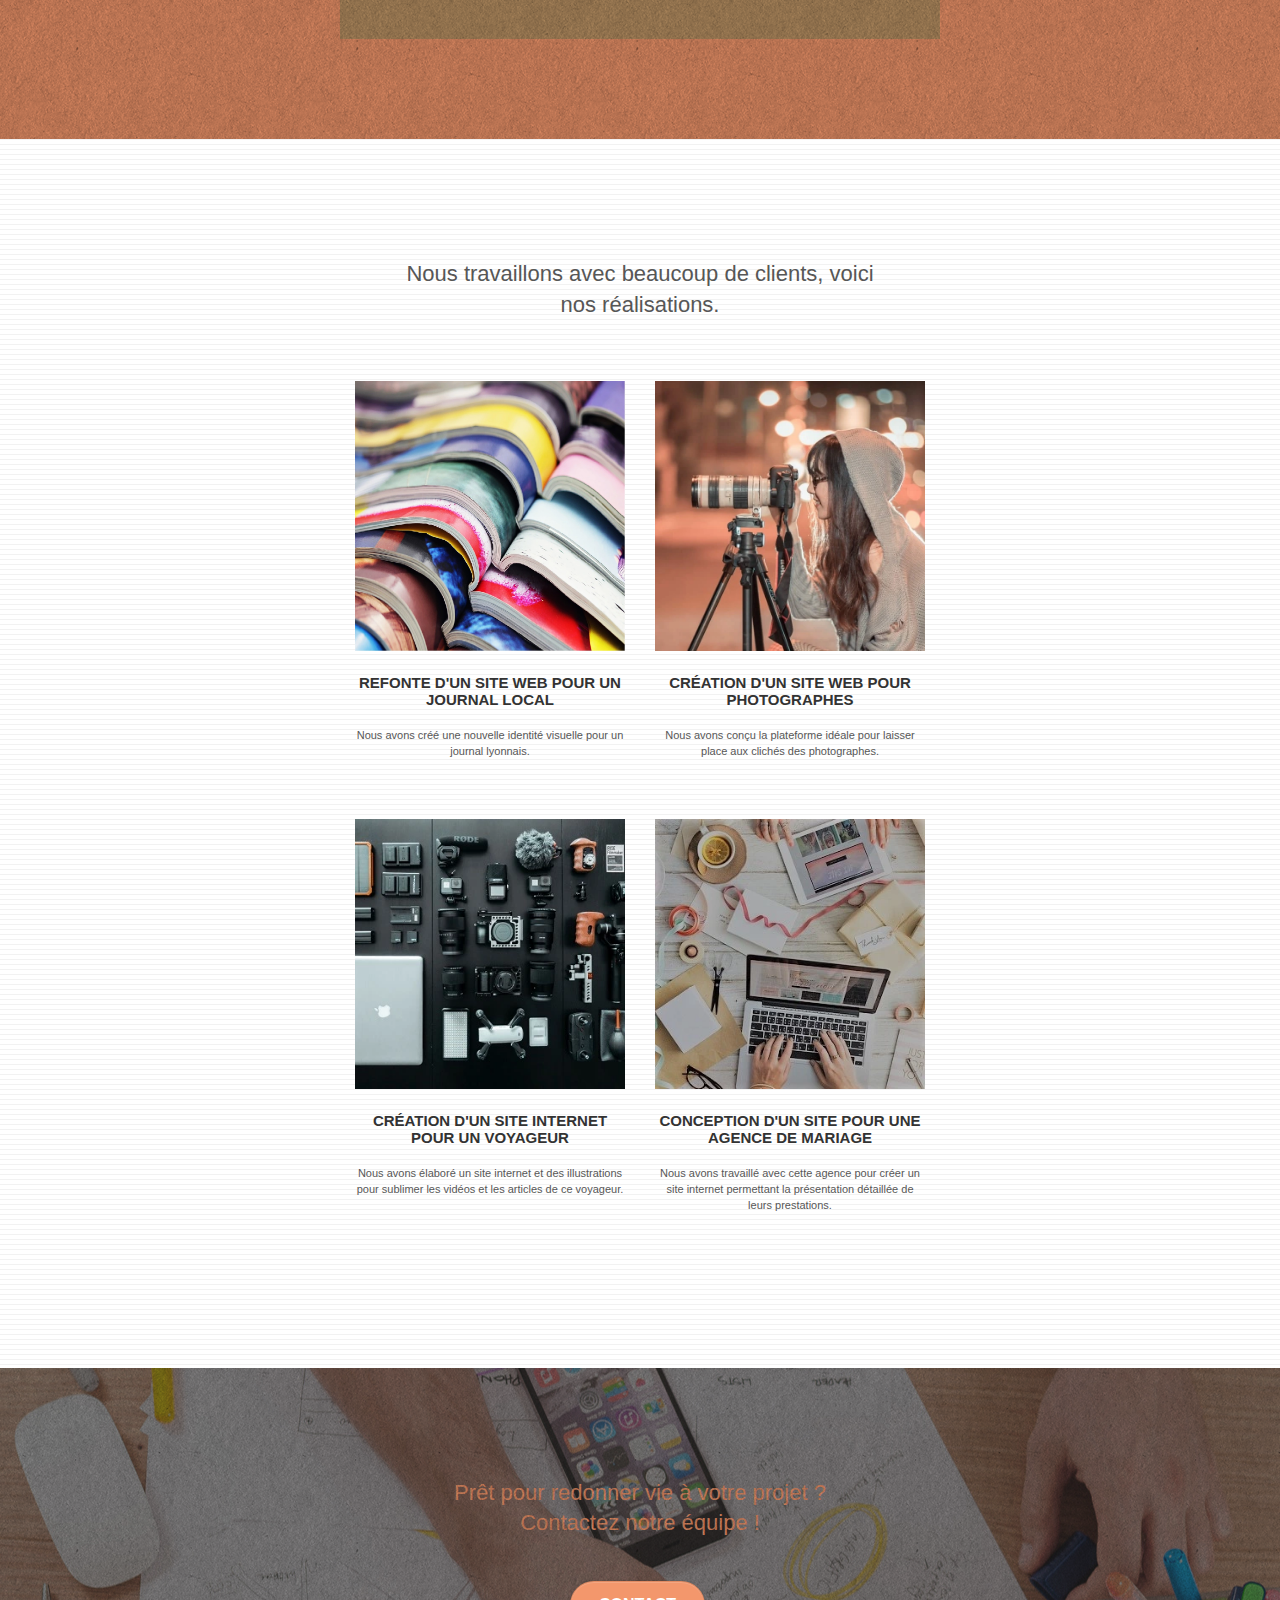
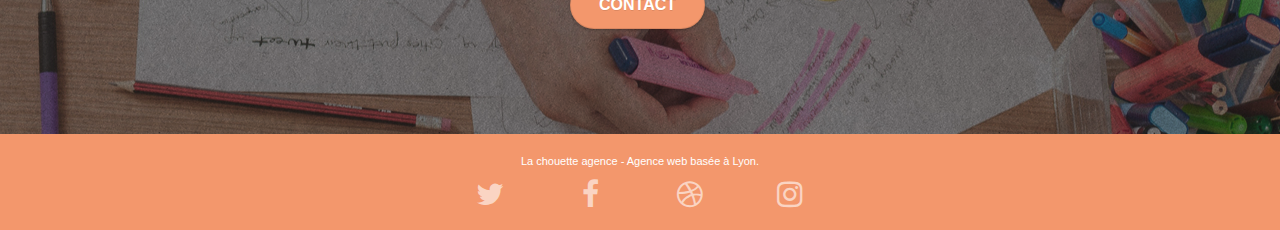
==== commit 98e7bf14: "fix image optimisation" ====
--- a/lachouetteagence/index.html
+++ b/lachouetteagence/index.html
@@ -76,7 +76,7 @@
 <!-- bloc-0 END -->
 
 <!-- bloc-1-presentation -->
-<div class="bloc bgc-dark-slate-blue bg-banniere d-bloc bg-t-edge bloc-bg-texture texture-paper b-parallax" id="bloc-1-hero">
+<div class="bloc bgc-dark-slate-blue bg-banniere d-bloc bloc-bg-texture texture-paper b-parallax" id="bloc-1-hero">
 	<div class="container bloc-lg">
 		<div class="row tight-width-whitespace">
 			<div class="col-sm-12">
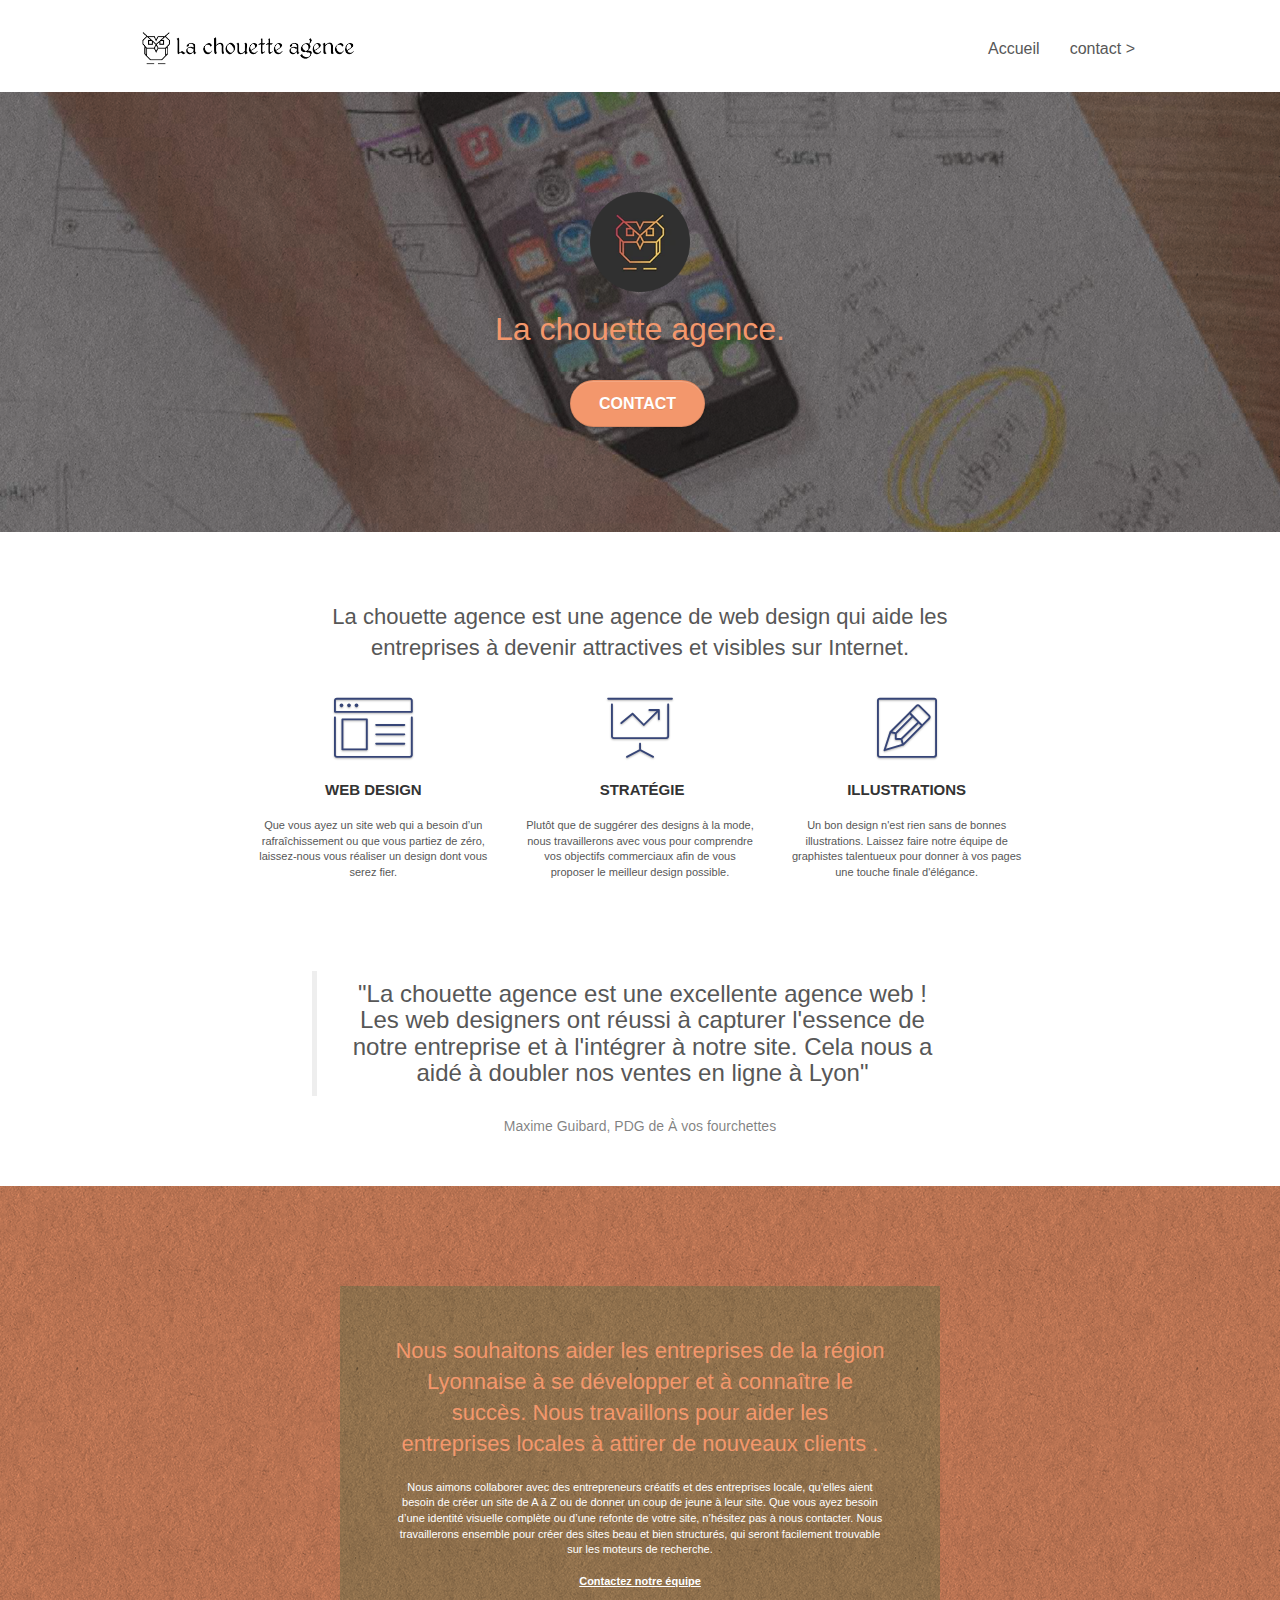
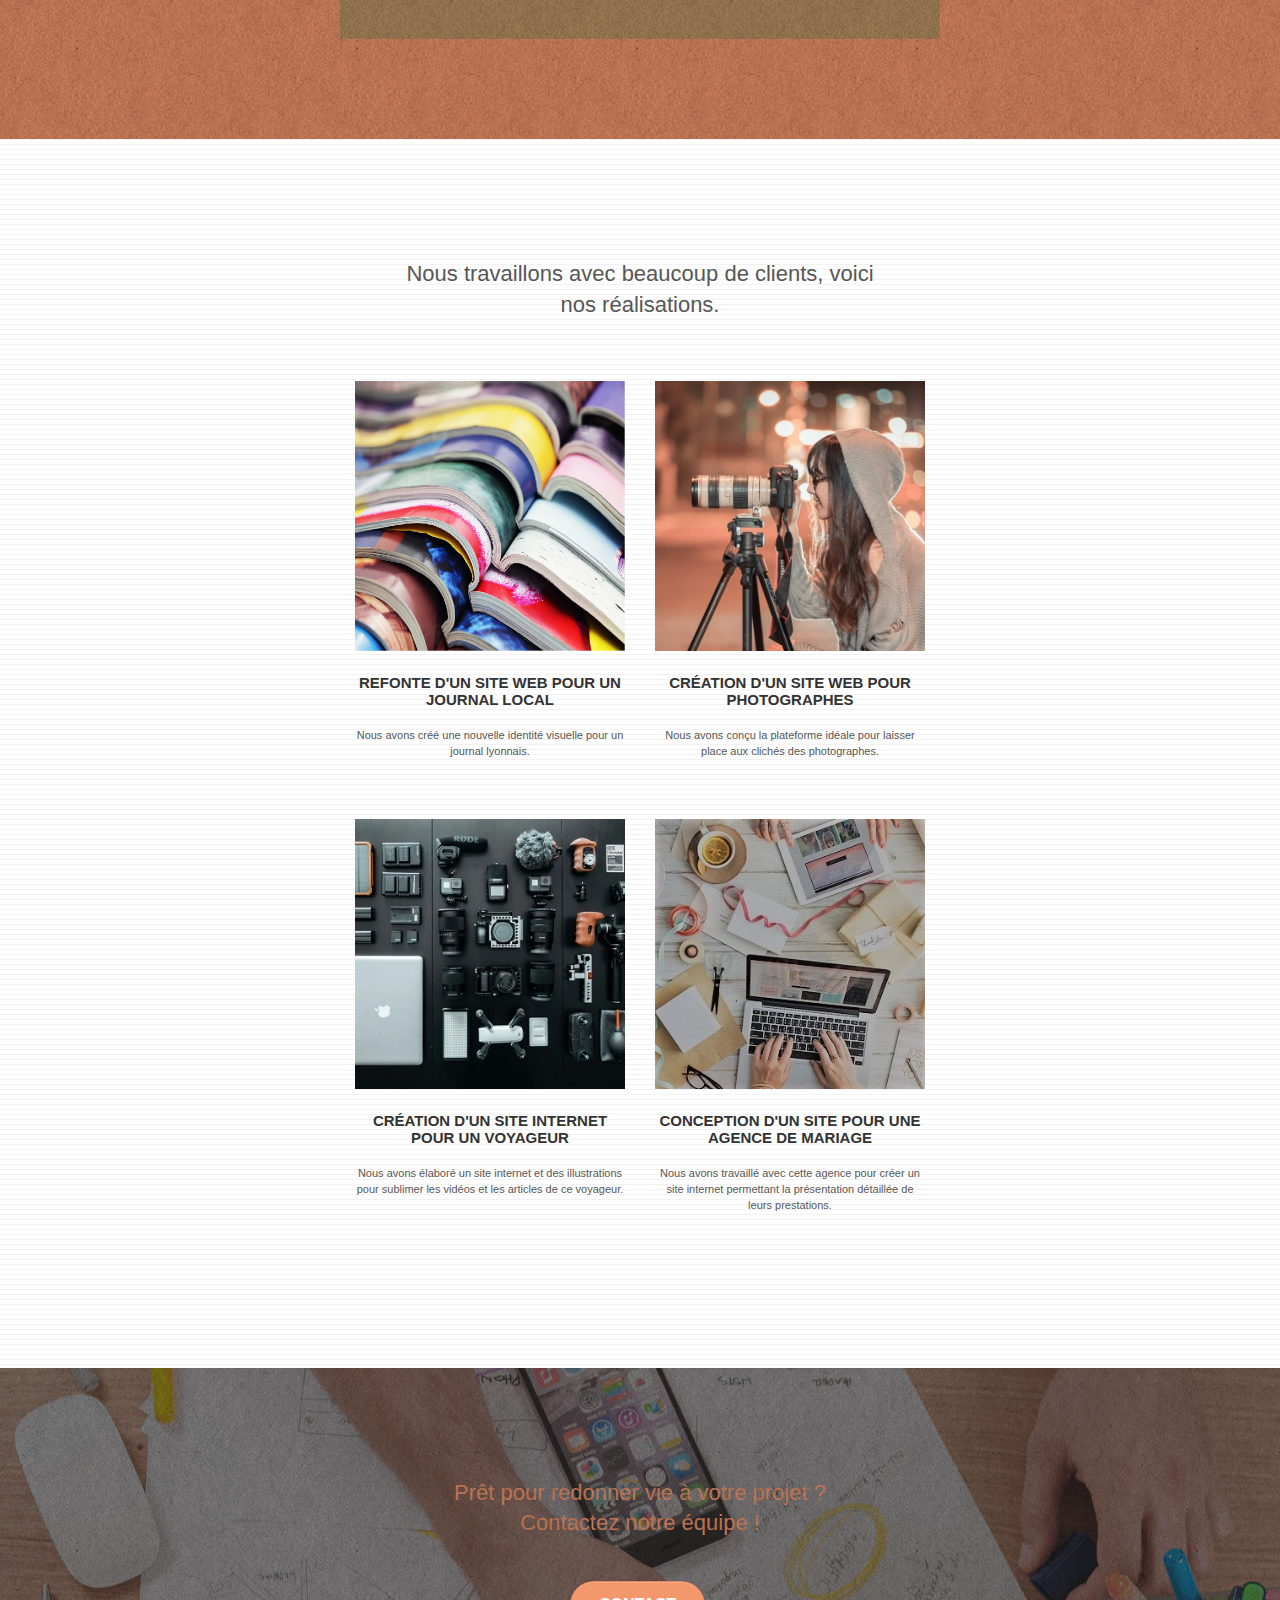
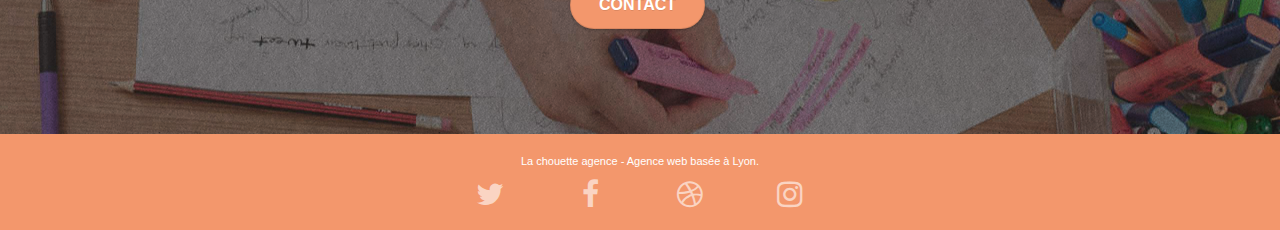
==== commit 53678672: "lighthouse fixes" ====
--- a/lachouetteagence/index.html
+++ b/lachouetteagence/index.html
@@ -1,6 +1,7 @@
 <!doctype html>
 <html lang="fr">
 <head>
+  <link rel="preconnect" href="https://www.googletagmanager.com">
   <!-- Google Tag Manager -->
 <script>(function(w,d,s,l,i){w[l]=w[l]||[];w[l].push({'gtm.start':
   new Date().getTime(),event:'gtm.js'});var f=d.getElementsByTagName(s)[0],
@@ -52,7 +53,7 @@
 				<a class="navbar-brand" href="index.html">
           <picture>
             <source srcset="img/la-chouette-agence.webp">
-            <img src="img/la-chouette-agence.png" alt="Logo de navigation de l'agence web la chouette agence" height="40" /></a>
+            <img src="img/la-chouette-agence.png" alt="Logo de navigation de l'agence web la chouette agence" width="214" height="40" /></a>
           </picture>
 				<button id="nav-toggle" type="button" class="ui-navbar-toggle navbar-toggle" data-toggle="collapse" data-target=".navbar-1">
 					<span class="sr-only">Toggle navigation</span><span class="icon-bar"></span><span class="icon-bar"></span><span class="icon-bar"></span>
@@ -82,7 +83,7 @@
 			<div class="col-sm-12">
         <picture>
           <source srcset="img/logo.webp">
-          <img src="img/logo.png" class="center-block image-resize-mode" width="100" alt="Logo de l'agence web la chouette agence" />
+          <img src="img/logo.png" class="center-block image-resize-mode" width="100" height="100" alt="Logo de l'agence web la chouette agence" />
         </picture>
 				<h1 class="text-center hero-bloc-text tc-white ">
 					La chouette agence.
--- a/lachouetteagence/style.css
+++ b/lachouetteagence/style.css
@@ -738,7 +738,9 @@
 }
 
 .portfolio-thumb {
-    margin-bottom: 24px;
+  width: 270px;
+  height: 270px;
+  margin-bottom: 24px;
 }
 
 .portfolio-row {
@@ -820,7 +822,7 @@
 }
 
 .bg-presentation {
-    background-image: url("img/image-de-presentation.png");
+    background-image: url("img/image-de-presentation.jpg");
 }
 
 @media (max-width: 1024px) {
--- a/lachouetteagence/css/et-line.css
+++ b/lachouetteagence/css/et-line.css
@@ -3,7 +3,8 @@
     src: url(../fonts/et-line.eot);
     src: url(../fonts/et-line.eot?#iefix) format('embedded-opentype'), url(../fonts/et-line.woff) format('woff'), url(../fonts/et-line.ttf) format('truetype'), url(../fonts/et-line.svg#et-line) format('svg');
     font-weight: 400;
-    font-style: normal
+    font-style: normal;
+    font-display: swap;
 }
 
 .et-icon-adjustments,
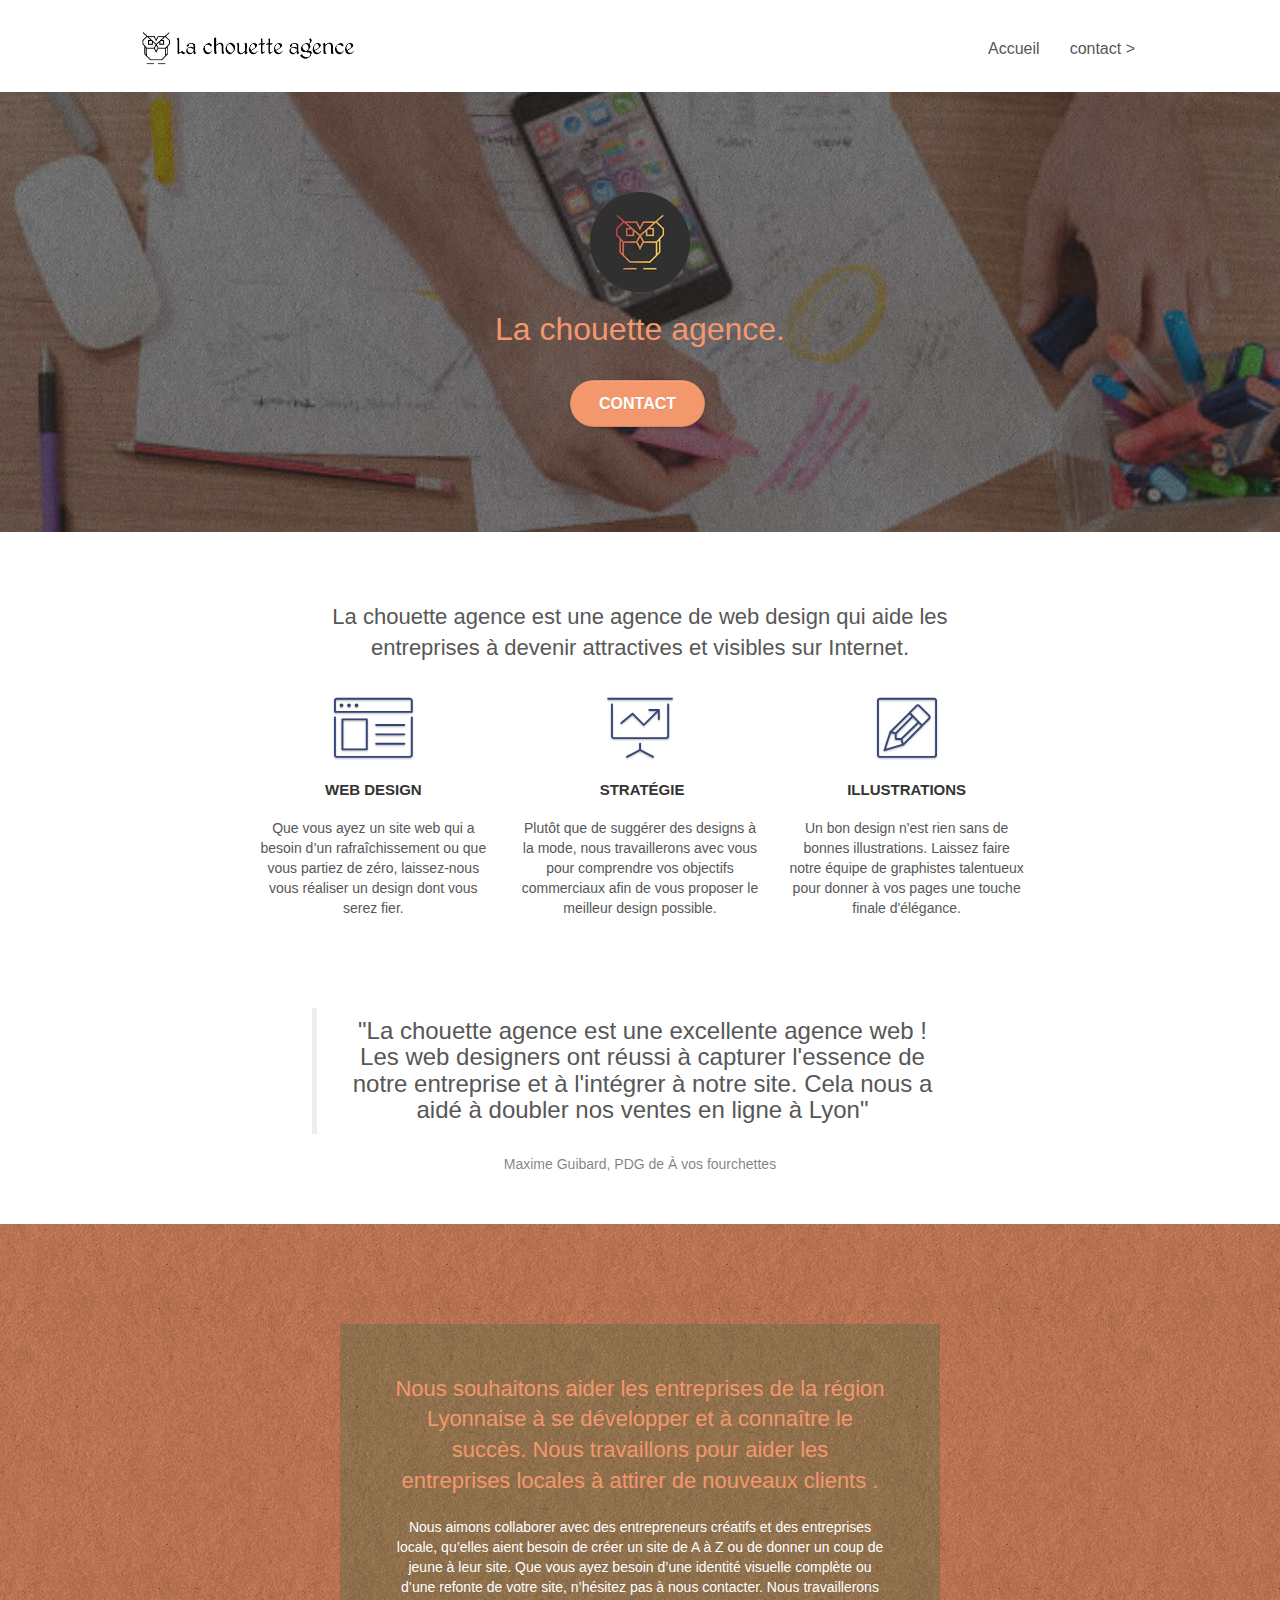
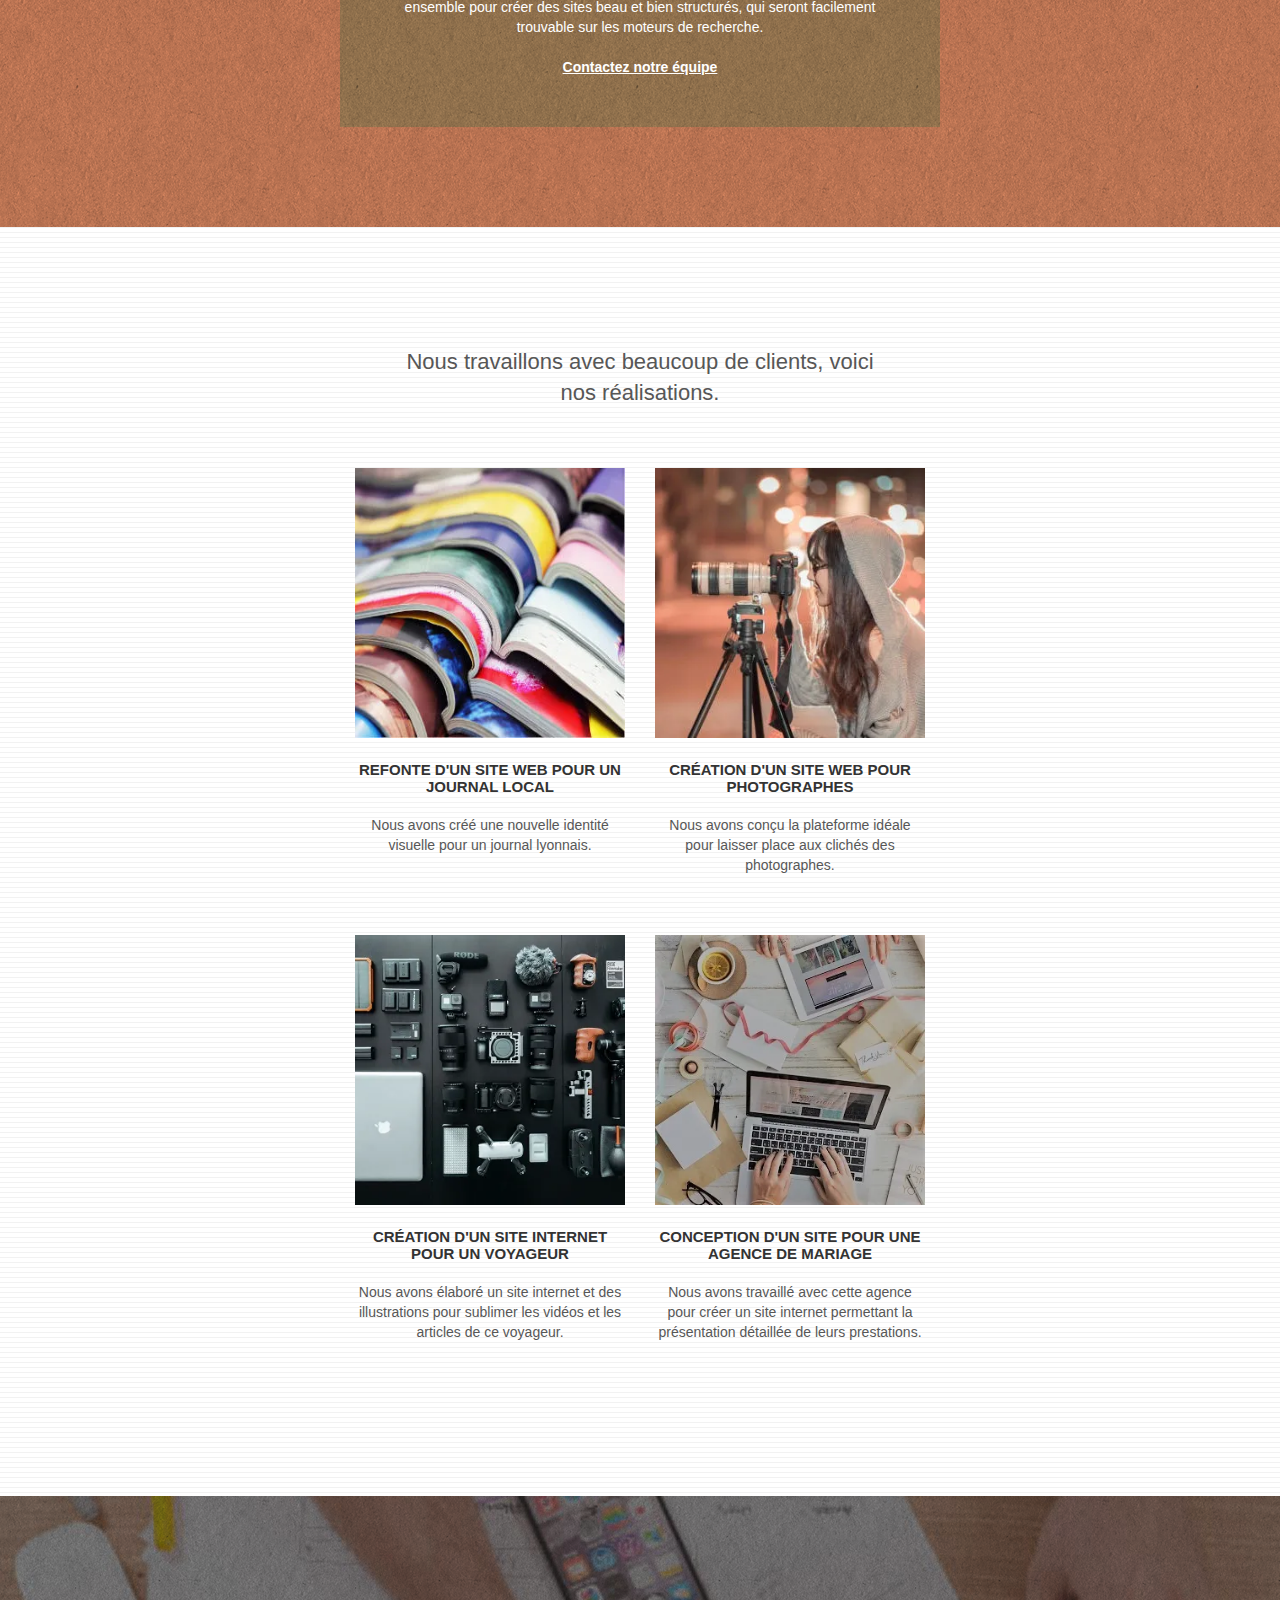
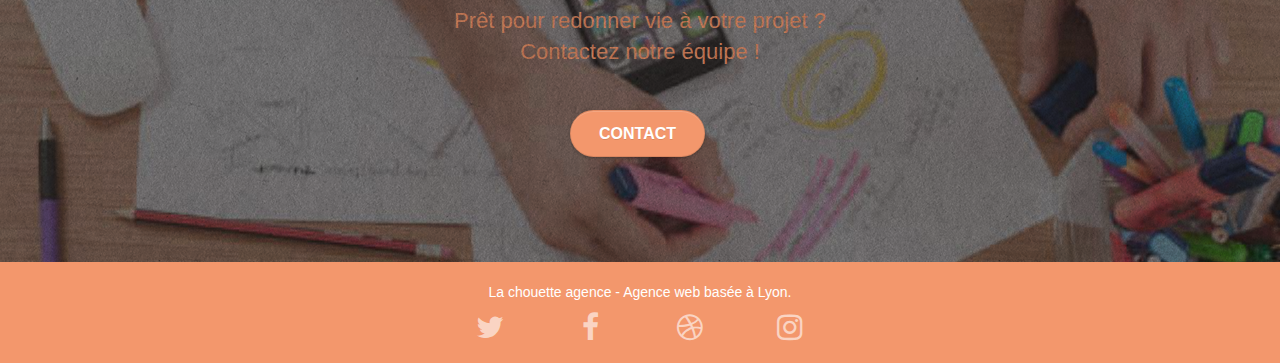
==== commit b3abf8eb: "Image optimisations" ====
--- a/lachouetteagence/index.html
+++ b/lachouetteagence/index.html
@@ -77,7 +77,7 @@
 <!-- bloc-0 END -->
 
 <!-- bloc-1-presentation -->
-<div class="bloc bgc-dark-slate-blue bg-banniere d-bloc bloc-bg-texture texture-paper b-parallax" id="bloc-1-hero">
+<div class="bloc bgc-dark-slate-blue bg-banniere d-bloc bloc-bg-texture texture-paper" id="bloc-1-hero">
 	<div class="container bloc-lg">
 		<div class="row tight-width-whitespace">
 			<div class="col-sm-12">
@@ -266,22 +266,22 @@
 				<div class="row row-no-gutters social">
 					<div class="col-sm-3">
 						<div class="text-center">
-							<a class="social" href="https://twitter.com/"><span class="fa fa-twitter icon-md"></span></a>
-						</div>
-					</div>
-					<div class="col-sm-3">
-						<div class="text-center">
-							<a class="social" href="https://www.facebook.com/"><span class="fa fa-facebook icon-md"></span></a>
-						</div>
-					</div>
-					<div class="col-sm-3">
-						<div class="text-center">
-							<a class="social" href="https://dribbble.com/"><span class="fa fa-dribbble icon-md"></span></a>
-						</div>
-					</div>
-					<div class="col-sm-3">
-						<div class="text-center">
-							<a class="social" href="https://www.instagram.com/"><span class="fa fa-instagram icon-md"></span></a>
+							<a class="social" href="https://twitter.com/"><span class="fa fa-twitter icon-md"></span><span class="sr-only">Twitter link</span></a>
+						</div>
+					</div>
+					<div class="col-sm-3">
+						<div class="text-center">
+							<a class="social" href="https://www.facebook.com/"><span class="fa fa-facebook icon-md"><span class="sr-only">Facebook link</span></span></a>
+						</div>
+					</div>
+					<div class="col-sm-3">
+						<div class="text-center">
+							<a class="social" href="https://dribbble.com/"><span class="fa fa-dribbble icon-md"><span class="sr-only">Dribble link</span></span></a>
+						</div>
+					</div>
+					<div class="col-sm-3">
+						<div class="text-center">
+							<a class="social" href="https://www.instagram.com/"><span class="fa fa-instagram icon-md"><span class="sr-only">Instagram link</span></span></a>
 						</div>
 					</div>
 				</div>
--- a/lachouetteagence/style.css
+++ b/lachouetteagence/style.css
@@ -676,7 +676,7 @@
 }
 
 p {
-    font-size: 11px;
+    font-size: 14px;
 }
 
 .tight-width-whitespace {
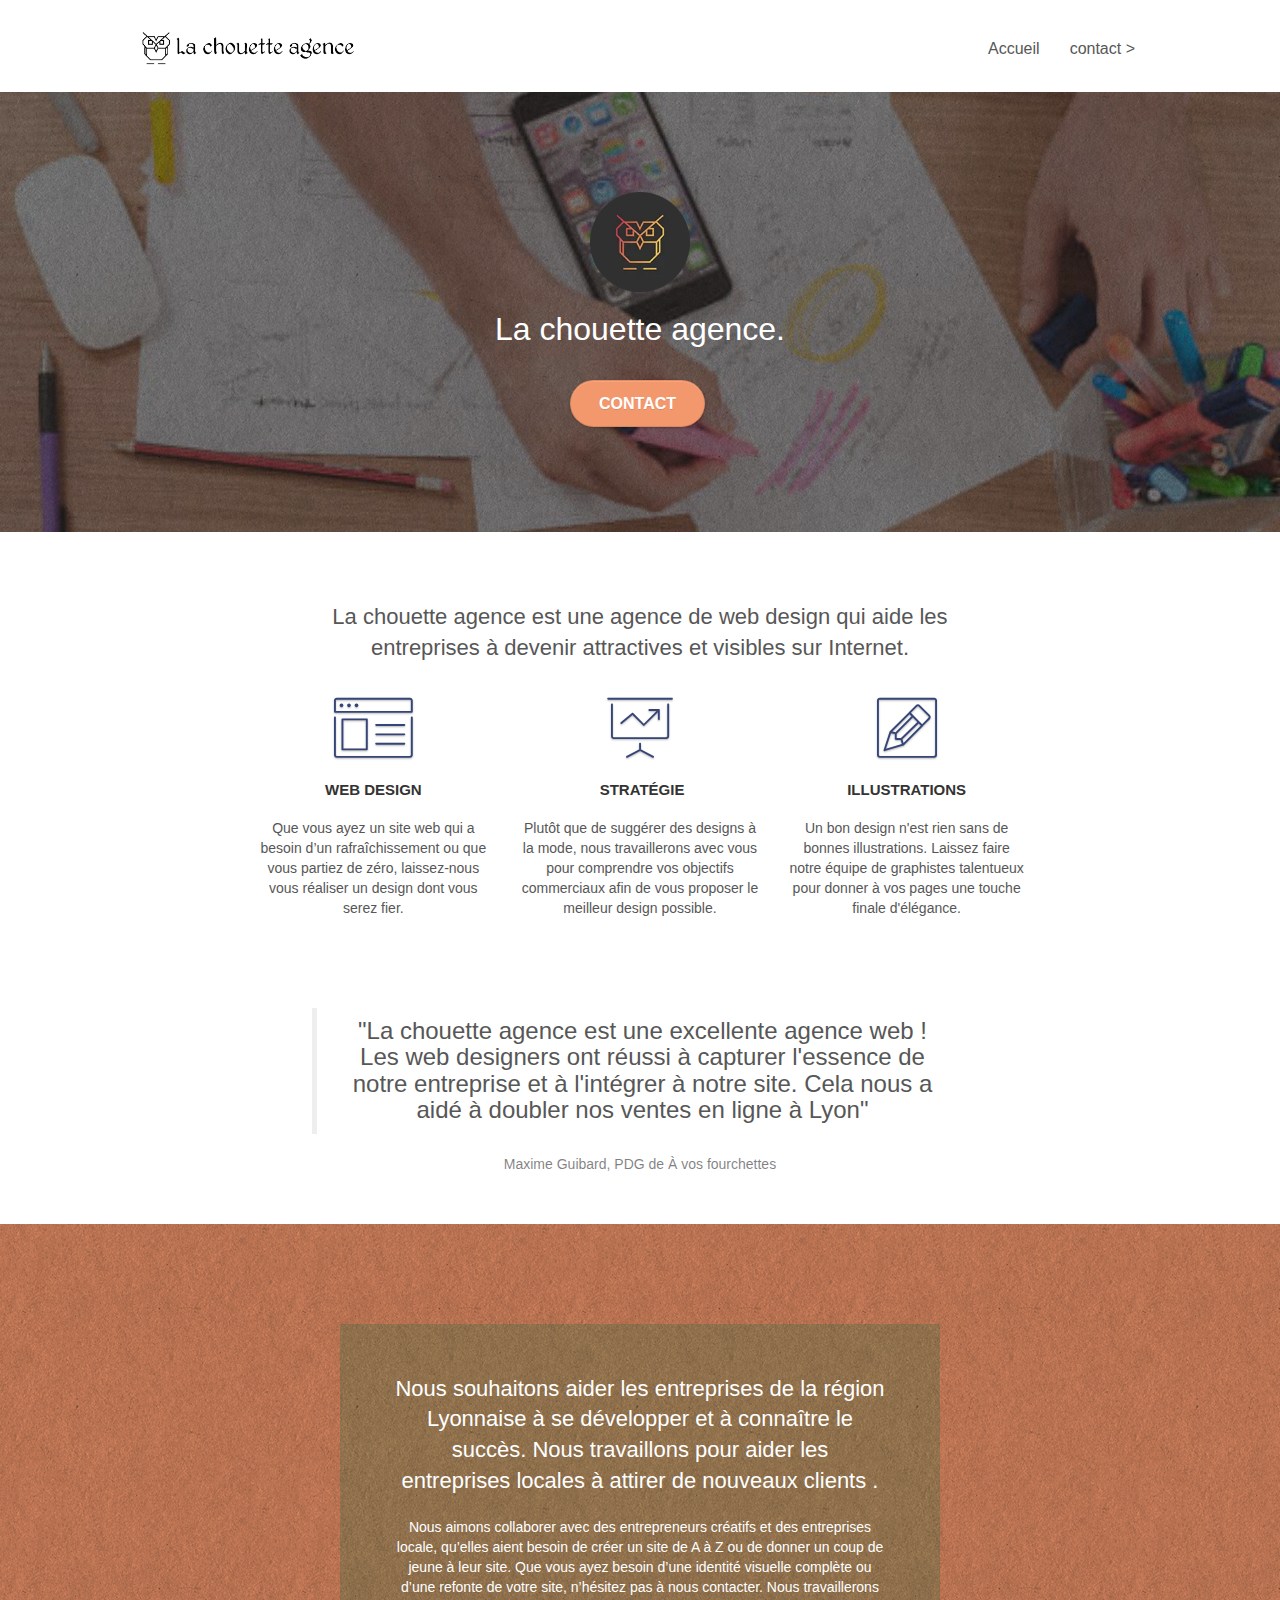
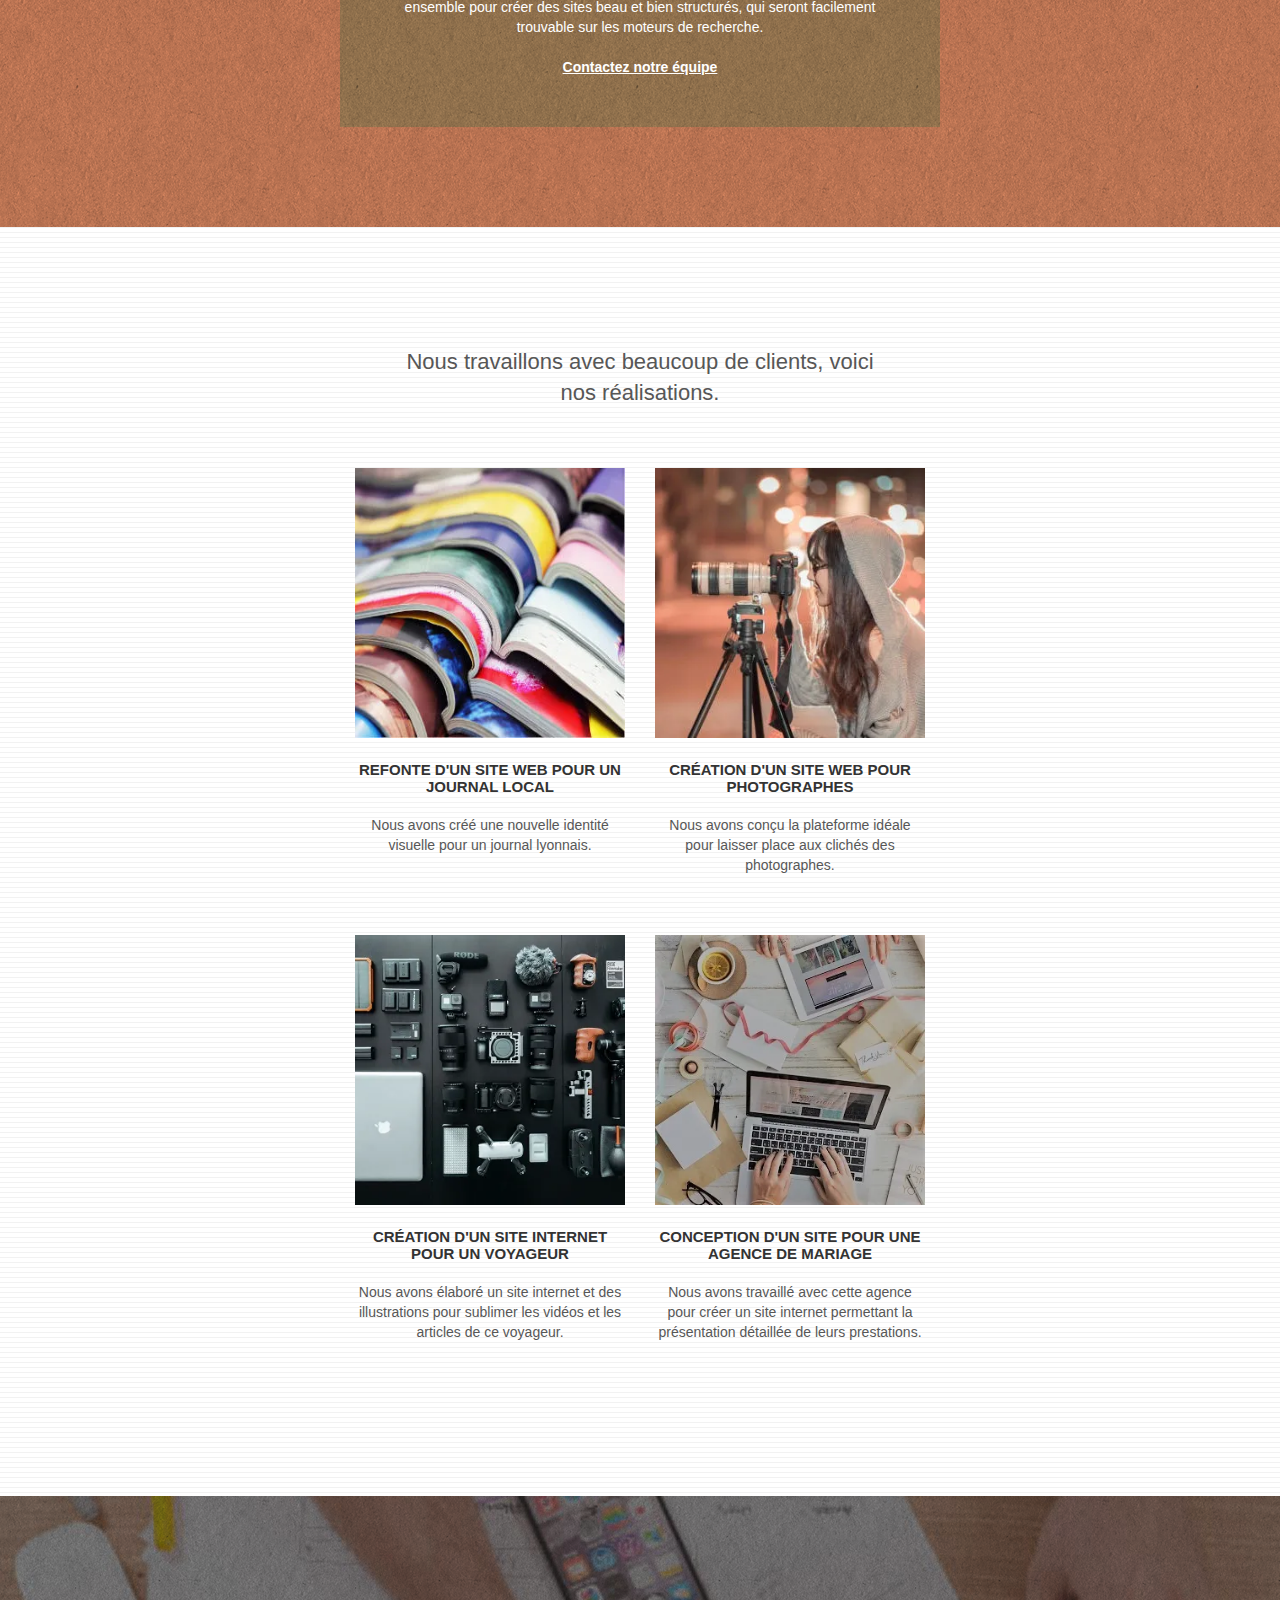
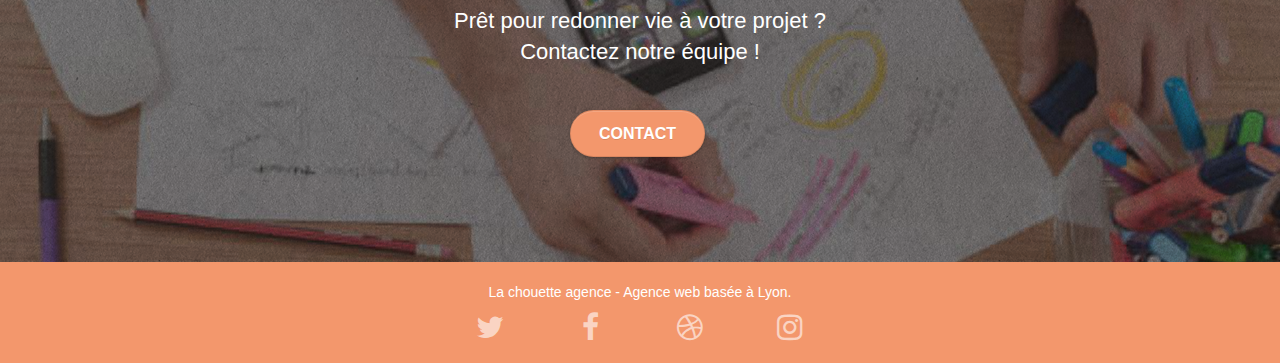
==== commit a51972cd: "optimize contact page" ====
--- a/lachouetteagence/index.html
+++ b/lachouetteagence/index.html
@@ -10,7 +10,7 @@
   })(window,document,'script','dataLayer','GTM-5PQG2VM');</script>
   <!-- End Google Tag Manager -->
     <meta charset="utf-8">
-    <meta name="keywords" content="site web, site internet, agence design lyon, agence design, agence design,agence design,agence design,agence design,agence design,agence design,agence design,agence design">
+    <meta name="keywords" content="site web, site internet, agence design lyon, agence design, web designer, création de site web, agence ux, conception de site web">
     <meta name="description" content="La Chouette Agence est une agence de conception de site web qui rend vos projets attractifs et visibles sur Internet.">
     <meta name="viewport" content="width=device-width, initial-scale=1.0, viewport-fit=cover">
     <link rel="shortcut icon" type="image/png" href="favicon.jpg">
@@ -28,12 +28,6 @@
 	<script src="./js/gmaps.js"></script>
 
     <title>La Chouette Agence, l'agence de web design qui vous propulse au sommet des internets !</title>
-
-    
-<!-- Analytics -->
- 
-<!-- Analytics END -->
-    
 </head>
 <body>
 <!-- Google Tag Manager (noscript) -->
@@ -244,7 +238,7 @@
 <div class="bloc bgc-dark-slate-blue bg-banniere d-bloc bloc-bg-texture texture-paper" id="bloc-5-cta">
 	<div class="container bloc-lg">
 		<div class="row">
-			<h2 class="mg-md text-center tc-white">
+			<h2 class="mg-md text-center tc-white" style="position: relative;">
 				Prêt pour redonner vie à votre projet ?<br>Contactez notre équipe !
 			</h2>
 			<div class="col-sm-12 text-center">
--- a/lachouetteagence/style.css
+++ b/lachouetteagence/style.css
@@ -775,7 +775,7 @@
 }
 
 .tc-white {
-    color: #F3976C!important;
+    color: white!important;
 }
 
 .btn-atomic-tangerine {
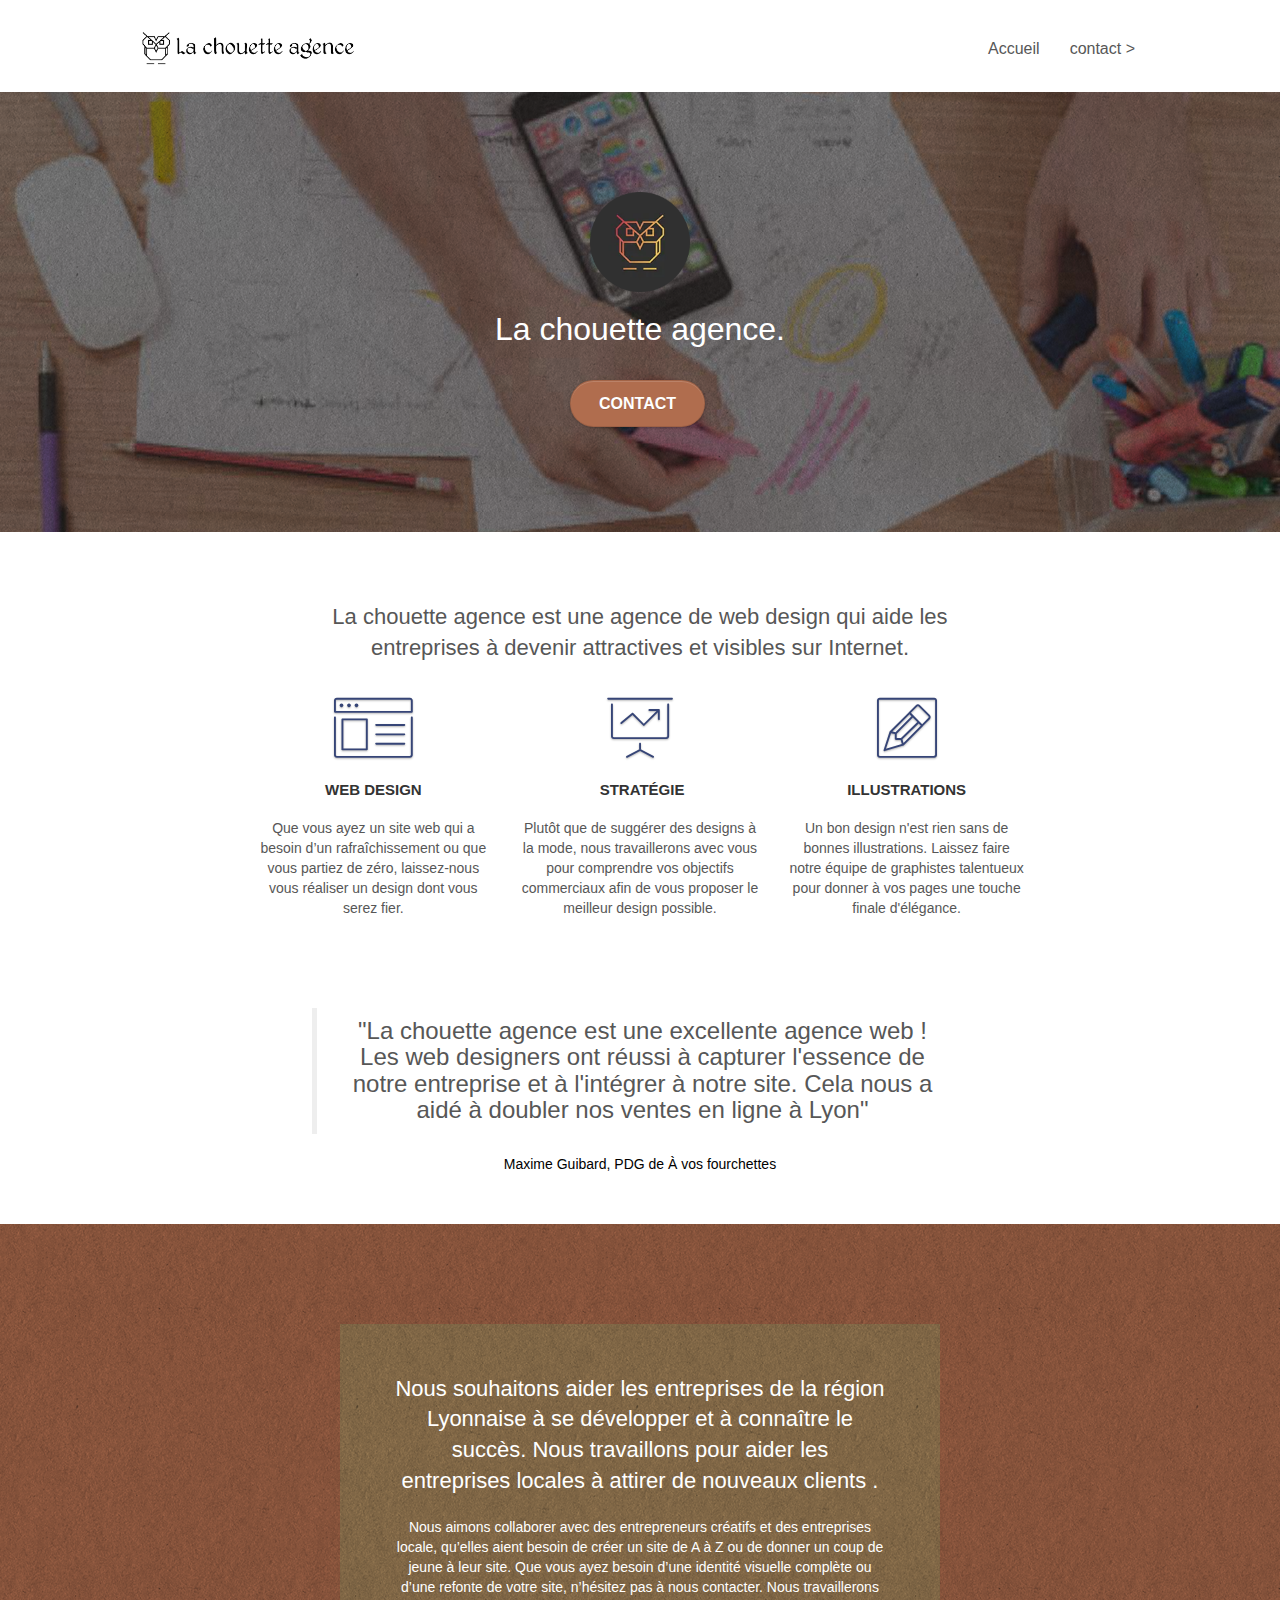
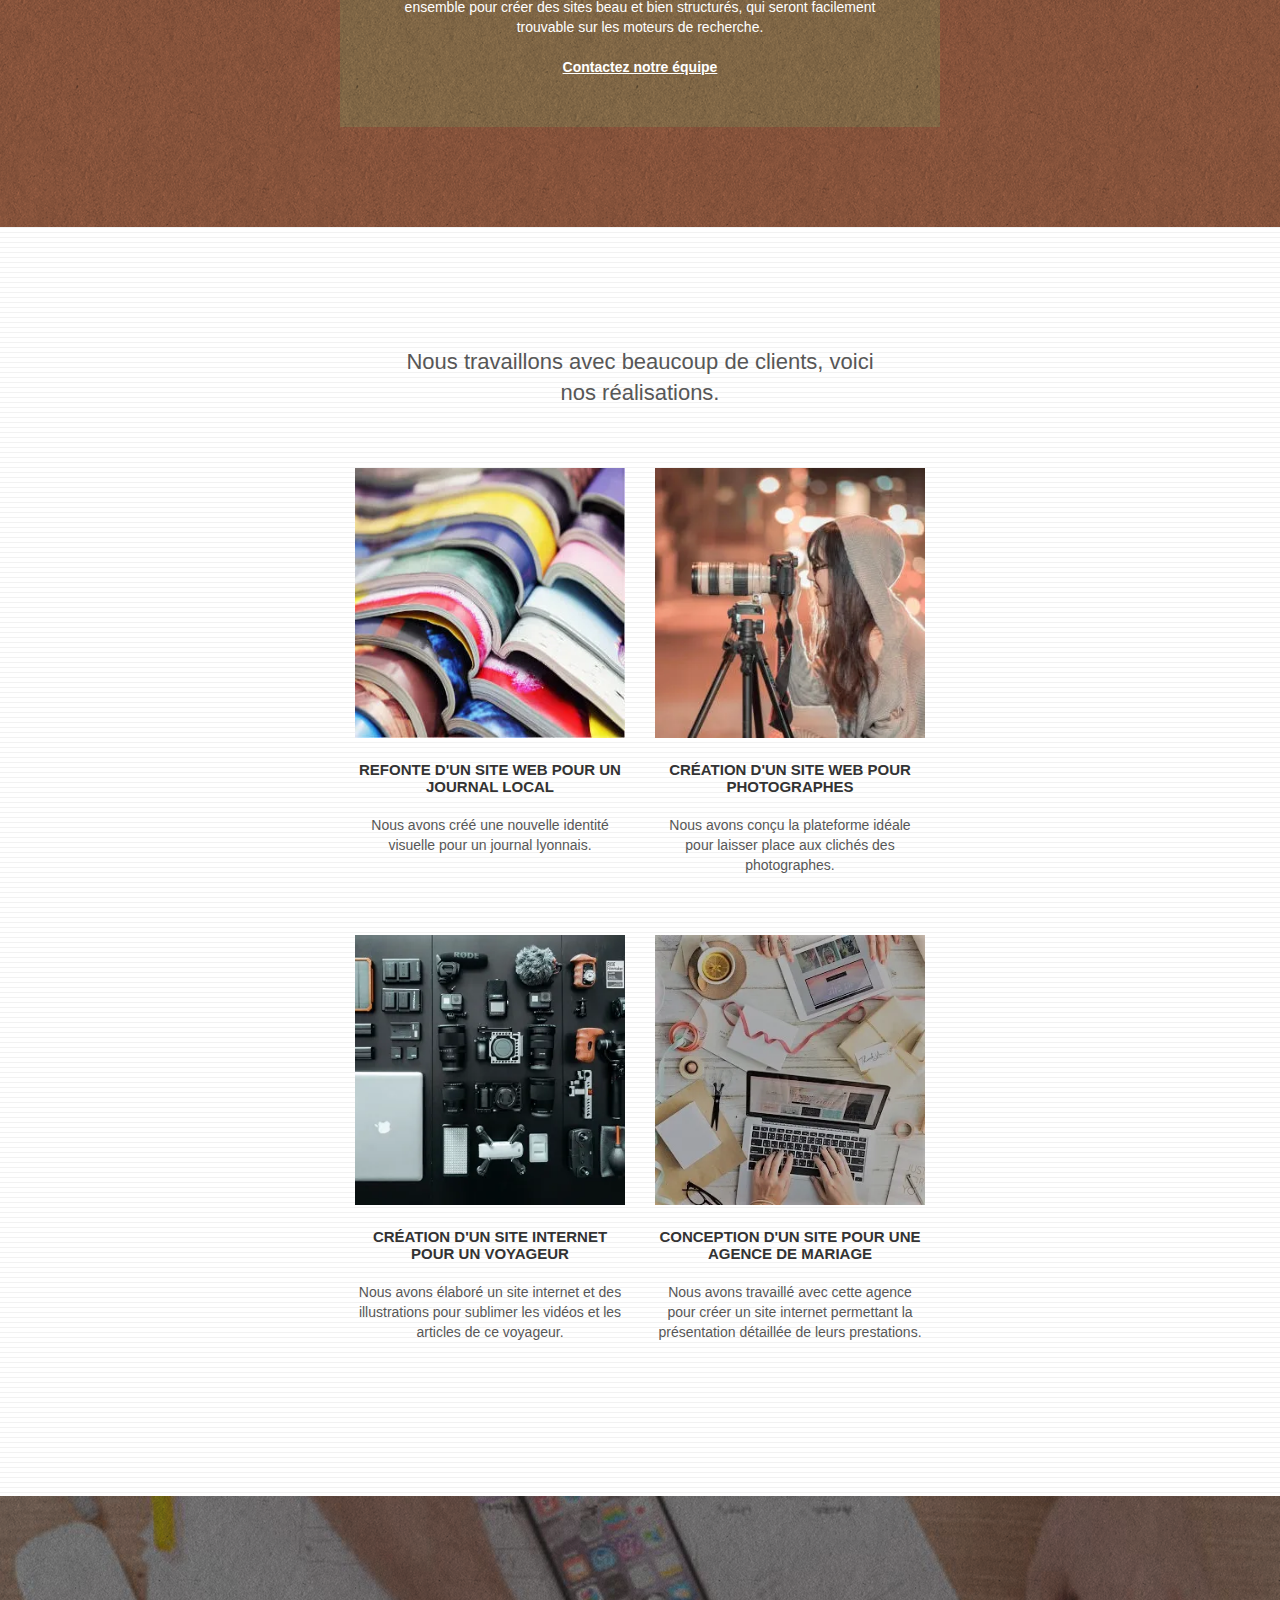
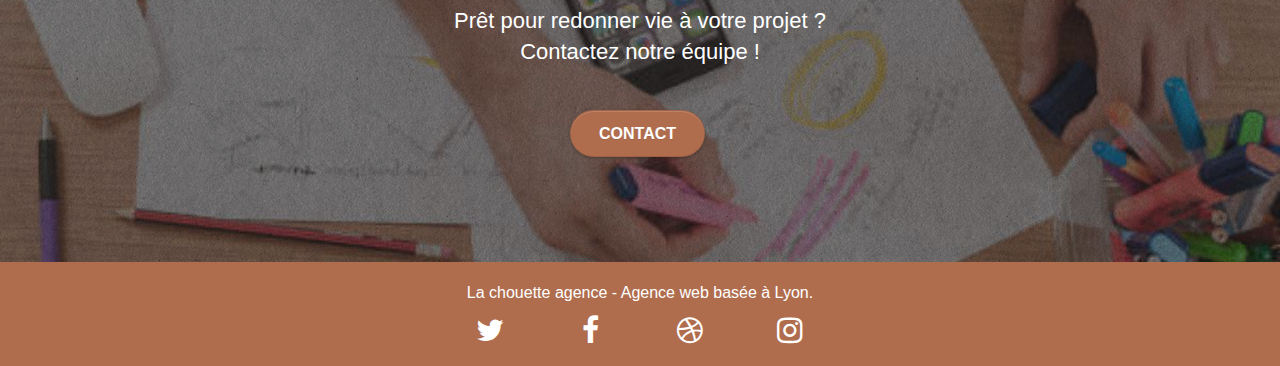
==== commit d0b8d180: "Minify" ====
--- a/lachouetteagence/index.html
+++ b/lachouetteagence/index.html
@@ -140,7 +140,7 @@
           <blockquote>
               <p class="h3 p-3" style="margin: 0;">"La chouette agence est une excellente agence web ! Les web designers ont réussi à capturer l'essence de notre entreprise et à l'intégrer à notre site. Cela nous a aidé à doubler nos ventes en ligne à Lyon"</p>
           </blockquote>
-          <figcaption>Maxime Guibard, PDG de À vos fourchettes</figcaption>
+          <figcaption style="color: black;">Maxime Guibard, PDG de À vos fourchettes</figcaption>
       </figure>
 
 			</div>
@@ -254,7 +254,7 @@
 	<div class="container bloc-sm">
 		<div class="row">
 			<div class="col-sm-12">
-				<p class="text-center white">
+				<p class="text-center white" style="font-size: 16px;">
 					La chouette agence - Agence web basée à Lyon.<br>
 				</p>
 				<div class="row row-no-gutters social">
--- a/lachouetteagence/style.css
+++ b/lachouetteagence/style.css
@@ -1,1042 +1 @@
-body {
-  font-family: Verdana, sans-serif;
-    margin: 0;
-    padding: 0;
-    background: #FFF;
-    overflow-x: hidden;
-    -webkit-font-smoothing: antialiased;
-    -moz-osx-font-smoothing: grayscale;
-}
-
-a,
-button {
-    transition: all .3s ease-in-out;
-    outline: none!important;
-}
-
-a:hover {
-    text-decoration: none;
-    cursor: pointer;
-}
-
-#page-loading-blocs-notifaction {
-    position: fixed;
-    top: 0;
-    bottom: 0;
-    width: 100%;
-    z-index: 100000;
-    background: #FFFFFF url("img/pageload-spinner.gif") no-repeat center center;
-}
-
-.bloc {
-    width: 100%;
-    clear: both;
-    background: 50% 50% no-repeat;
-    padding: 0 50px;
-    -webkit-background-size: cover;
-    -moz-background-size: cover;
-    -o-background-size: cover;
-    background-size: cover;
-    position: relative;
-}
-
-.bloc .container {
-    padding-left: 0;
-    padding-right: 0;
-}
-
-.bloc-lg {
-    padding: 100px 50px;
-}
-
-.bloc-md {
-    padding: 50px;
-}
-
-.bloc-sm {
-    padding: 20px 50px;
-}
-
-.bg-center,
-.bg-l-edge,
-.bg-r-edge,
-.bg-t-edge,
-.bg-b-edge,
-.bg-tl-edge,
-.bg-bl-edge,
-.bg-tr-edge,
-.bg-br-edge,
-.bg-repeat {
-    -webkit-background-size: auto!important;
-    -moz-background-size: auto!important;
-    -o-background-size: auto!important;
-    background-size: auto!important;
-}
-
-.bg-repeat {
-    background: repeat;
-}
-
-.bg-t-edge {
-    background: top no-repeat;
-}
-
-.bloc-bg-texture::before {
-    content: "";
-    background-size: 2px 2px;
-    position: absolute;
-    top: 0;
-    bottom: 0;
-    left: 0;
-    right: 0;
-}
-
-.texture-paper::before {
-    background: url("img/texture-paper.png");
-    background-size: 280px 280px;
-}
-
-.b-parallax {
-    background-attachment: fixed;
-}
-
-.d-bloc {
-    color: rgba(255, 255, 255, .7);
-}
-
-.d-bloc button:hover {
-    color: rgba(255, 255, 255, .9);
-}
-
-.d-bloc .icon-round,
-.d-bloc .icon-square,
-.d-bloc .icon-rounded,
-.d-bloc .icon-semi-rounded-a,
-.d-bloc .icon-semi-rounded-b {
-    border-color: rgba(255, 255, 255, .9);
-}
-
-.d-bloc .divider-h span {
-    border-color: rgba(255, 255, 255, .2);
-}
-
-.d-bloc .a-btn,
-.d-bloc .navbar a,
-.d-bloc .navbar-brand,
-.d-bloc a .icon-sm,
-.d-bloc a .icon-md,
-.d-bloc a .icon-lg,
-.d-bloc a .icon-xl,
-.d-bloc h1 a,
-.d-bloc h2 a,
-.d-bloc h3 a,
-.d-bloc h4 a,
-.d-bloc h5 a,
-.d-bloc h6 a,
-.d-bloc p a {
-    color: rgba(255, 255, 255, .6);
-}
-
-.d-bloc .a-btn:hover,
-.d-bloc .navbar a:hover,
-.d-bloc .navbar-brand:hover,
-.d-bloc a:hover .icon-sm,
-.d-bloc a:hover .icon-md,
-.d-bloc a:hover .icon-lg,
-.d-bloc a:hover .icon-xl,
-.d-bloc h1 a:hover,
-.d-bloc h2 a:hover,
-.d-bloc h3 a:hover,
-.d-bloc h4 a:hover,
-.d-bloc h5 a:hover,
-.d-bloc h6 a:hover,
-.d-bloc p a:hover {
-    color: rgba(255, 255, 255, 1);
-}
-
-.d-bloc .navbar-toggle .icon-bar {
-    background: rgba(255, 255, 255, 1);
-}
-
-.d-bloc .btn-wire,
-.d-bloc .btn-wire:hover {
-    color: rgba(255, 255, 255, 1);
-    border-color: rgba(255, 255, 255, 1);
-}
-
-.d-bloc .panel {
-    color: rgba(0, 0, 0, .5);
-}
-
-.d-bloc .panel button:hover {
-    color: rgba(0, 0, 0, .7);
-}
-
-.d-bloc .panel icon {
-    border-color: rgba(0, 0, 0, .7);
-}
-
-.d-bloc .panel .divider-h span {
-    border-color: rgba(0, 0, 0, .1);
-}
-
-.d-bloc .panel .a-btn {
-    color: rgba(0, 0, 0, .6);
-}
-
-.d-bloc .panel .a-btn:hover {
-    color: rgba(0, 0, 0, 1);
-}
-
-.d-bloc .panel .btn-wire,
-.d-bloc .panel .btn-wire:hover {
-    color: rgba(0, 0, 0, .7);
-    border-color: rgba(0, 0, 0, .3);
-}
-
-.d-bloc .panel,
-.l-bloc {
-    color: rgba(0, 0, 0, .5);
-}
-
-.d-bloc .panel button:hover,
-.l-bloc button:hover {
-    color: rgba(0, 0, 0, .7);
-}
-
-.l-bloc .icon-round,
-.l-bloc .icon-square,
-.l-bloc .icon-rounded,
-.l-bloc .icon-semi-rounded-a,
-.l-bloc .icon-semi-rounded-b {
-    border-color: rgba(0, 0, 0, .7);
-}
-
-.d-bloc .panel .divider-h span,
-.l-bloc .divider-h span {
-    border-color: rgba(0, 0, 0, .1);
-}
-
-.d-bloc .panel .a-btn,
-.l-bloc .a-btn,
-.l-bloc .navbar a,
-.l-bloc .navbar-brand,
-.l-bloc a .icon-sm,
-.l-bloc a .icon-md,
-.l-bloc a .icon-lg,
-.l-bloc a .icon-xl,
-.l-bloc h1 a,
-.l-bloc h2 a,
-.l-bloc h3 a,
-.l-bloc h4 a,
-.l-bloc h5 a,
-.l-bloc h6 a,
-.l-bloc p a {
-    color: rgba(0, 0, 0, .6);
-}
-
-.d-bloc .panel .a-btn:hover,
-.l-bloc .a-btn:hover,
-.l-bloc .navbar a:hover,
-.l-bloc .navbar-brand:hover,
-.l-bloc a:hover .icon-sm,
-.l-bloc a:hover .icon-md,
-.l-bloc a:hover .icon-lg,
-.l-bloc a:hover .icon-xl,
-.l-bloc h1 a:hover,
-.l-bloc h2 a:hover,
-.l-bloc h3 a:hover,
-.l-bloc h4 a:hover,
-.l-bloc h5 a:hover,
-.l-bloc h6 a:hover,
-.l-bloc p a:hover {
-    color: rgba(0, 0, 0, 1);
-}
-
-.l-bloc .navbar-toggle .icon-bar {
-    color: rgba(0, 0, 0, .6);
-}
-
-.d-bloc .panel .btn-wire,
-.d-bloc .panel .btn-wire:hover,
-.l-bloc .btn-wire,
-.l-bloc .btn-wire:hover {
-    color: rgba(0, 0, 0, .7);
-    border-color: rgba(0, 0, 0, .3);
-}
-
-.voffset {
-    margin-top: 30px;
-}
-
-.voffset-lg {
-    margin-top: 80px;
-}
-
-.row-no-gutters {
-    margin-right: 0;
-    margin-left: 0;
-}
-
-.row.row-no-gutters > [class^="col-"],
-.row.row-no-gutters > [class*=" col-"] {
-    padding-right: 0;
-    padding-left: 0;
-}
-
-#bloc-1-hero h1 {
-    font-size: 32px;
-}
-
-.navbar {
-    margin-bottom: 0;
-    z-index: 1;
-}
-
-.navbar-brand {
-    height: auto;
-    padding: 3px 15px;
-    font-size: 25px;
-    font-weight: normal;
-    font-weight: 600;
-    line-height: 44px;
-}
-
-.navbar-brand img {
-    max-height: 200px;
-    margin: 0 5px 0 0;
-    display: inline;
-}
-
-.navbar-brand img[src$=svg] {
-    min-width: 100px;
-}
-
-.nav-center .navbar-brand img {
-    margin: 0;
-}
-
-.navbar .nav {
-    padding-top: 2px;
-    margin-right: -16px;
-    float: right;
-    z-index: 1;
-}
-
-.nav > li {
-    float: left;
-    margin-top: 4px;
-    font-size: 16px;
-}
-
-.navbar-nav .open .dropdown-menu > li > a {
-    text-align: inherit;
-}
-
-.nav > li a:hover,
-.nav > li a:focus {
-    background: transparent;
-}
-
-.navbar-toggle {
-    margin: 10px 10px 0 0;
-    border: 0px;
-}
-
-.navbar-toggle:hover {
-    background: transparent!important;
-}
-
-.navbar-toggle .icon-bar {
-    background-color: rgba(0, 0, 0, .5);
-    width: 26px;
-}
-
-.nav-invert .navbar .nav {
-    float: left;
-}
-
-.nav-invert .navbar-header,
-.nav-invert .navbar-brand {
-    float: right;
-    position: relative;
-    z-index: 2;
-}
-
-@media (min-width: 768px) {
-    .site-navigation {
-        position: absolute;
-        top: 50%;
-        right: 20px;
-        transform: translate(0, -50%);
-        -webkit-transform: translateY(-50%);
-    }
-    .nav > li .dropdown-menu a,
-    .nav > li .dropdown-menu a:hover {
-        color: #484848;
-    }
-    .nav-invert .site-navigation {
-        left: 0;
-        right: 0;
-    }
-    .nav-center {
-        text-align: center;
-    }
-    .nav-center .navbar-header {
-        width: 100%;
-    }
-    .nav-center .navbar-header,
-    .nav-center .navbar-brand,
-    .nav-center .nav > li {
-        float: none;
-        display: inline-block;
-    }
-    .nav-center .site-navigation {
-        position: relative;
-        width: 100%;
-        right: 0;
-        margin-right: 0px;
-        margin-top: 20px;
-    }
-    .nav-center.mini-nav .navbar-toggle {
-        float: none;
-        margin: 10px auto 0;
-    }
-}
-
-.nav > li > .dropdown a {
-    background: none!important;
-    display: block;
-    padding: 14px 15px;
-}
-
-nav .caret {
-    margin: 0 5px;
-}
-
-.dropdown-menu .dropdown-menu {
-    top: -8px;
-    left: 100%;
-}
-
-.dropdown-menu .dropmenu-flow-right {
-    top: 100%;
-    left: 0;
-    margin-left: -1px;
-    border-top-left-radius: 0;
-    border-top-right-radius: 0;
-}
-
-.dropdown-menu .dropdown span {
-    border: 4px solid black;
-    border-top-color: transparent;
-    border-right-color: transparent;
-    border-bottom-color: transparent;
-    margin: 6px -5px 0 0!important;
-    float: right;
-}
-
-.mg-md {
-    margin-top: 10px;
-    margin-bottom: 20px;
-}
-
-.mg-lg {
-    margin-top: 10px;
-    margin-bottom: 40px;
-}
-
-.btn {
-    margin: 0 5px 5px 0;
-}
-
-.btn.pull-right {
-    margin: 0 0 5px 5px;
-}
-
-.btn-d,
-.btn-d:hover,
-.btn-d:focus {
-    color: #FFF;
-    background: rgba(0, 0, 0, .3);
-}
-
-button {
-    outline: none!important;
-}
-
-.btn-rd {
-    border-radius: 40px;
-}
-
-.btn-clean {
-    border: 1px solid rgba(0, 0, 0, .08);
-    border-bottom-color: rgba(0, 0, 0, .1);
-    text-shadow: 0 1px 0 rgba(0, 0, 1, .1);
-    box-shadow: 0 1px 3px rgba(0, 0, 1, .25), inset 0 1px 0 0 rgba(255, 255, 255, .15);
-}
-
-.icon-md {
-    font-size: 30px!important;
-}
-
-.icon-lg {
-    font-size: 60px!important;
-}
-
-.sm-shadow {
-    text-shadow: 0 1px 2px rgba(0, 0, 0, .3);
-}
-
-.panel-sq,
-.panel-sq .panel-heading,
-.panel-sq .panel-footer {
-    border-radius: 0;
-}
-
-.panel-rd {
-    border-radius: 30px;
-}
-
-.panel-rd .panel-heading {
-    border-radius: 29px 29px 0 0;
-}
-
-.panel-rd .panel-footer {
-    border-radius: 0 0 29px 29px;
-}
-
-.form-control {
-    border-color: rgba(0, 0, 0, .1);
-    box-shadow: none;
-}
-
-.scrollToTop {
-    width: 40px;
-    height: 40px;
-    position: fixed;
-    bottom: 20px;
-    right: 20px;
-    opacity: 0;
-    z-index: 500;
-    transition: all .3s ease-in-out;
-}
-
-.scrollToTop span {
-    margin-top: 6px;
-}
-
-.showScrollTop {
-    font-size: 14px;
-    opacity: 1;
-}
-
-a[data-lightbox] {
-    position: relative;
-    display: block;
-    text-align: center;
-}
-
-a[data-lightbox]:hover::before {
-    content: "+";
-    font-size: 32px;
-    width: 50px;
-    height: 50px;
-    margin-left: -25px;
-    border-radius: 50%;
-    background: rgba(0, 0, 0, .6);
-    color: #FFF;
-    font-weight: 100;
-    z-index: 1;
-    position: absolute;
-    top: 50%;
-    transform: translateY(-50%);
-    -webkit-transform: translateY(-50%);
-}
-
-a[data-lightbox]:hover img {
-    opacity: 0.6;
-    -webkit-animation-fill-mode: none;
-    animation-fill-mode: none;
-}
-
-#lightbox-modal {
-    display: flex;
-    align-items: center;
-}
-
-#lightbox-modal .modal-dialog {
-    width: 90%;
-    max-width: 900px;
-    margin: 0 auto 0;
-}
-
-#lightbox-modal .modal-dialog img {
-    max-height: 90vh;
-    margin: 0 auto;
-}
-
-.lightbox-caption {
-    padding: 20px;
-    color: #FFF;
-    background: rgba(0, 0, 0, .5);
-    position: absolute;
-    left: 15px;
-    right: 15px;
-    bottom: 5px;
-}
-
-.close-lightbox {
-    color: #FFF;
-    font-size: 30px;
-    position: absolute;
-    top: 20px;
-    right: 20px;
-    z-index: 20;
-    background: rgba(0, 0, 0, .5);
-    border: none;
-    line-height: 30px;
-    padding: 0 9px 5px;
-    opacity: 0.3;
-}
-
-.close-lightbox:hover,
-.next-lightbox:hover,
-.prev-lightbox:hover {
-    opacity: 1.0;
-    color: #FFF;
-}
-
-.next-lightbox,
-.prev-lightbox {
-    font-size: 20px;
-    color: rgba(255, 255, 255, .9);
-    background: rgba(0, 0, 0, .5);
-    transition: all .2s ease-in-out;
-    position: absolute;
-    top: 45%;
-    z-index: 1;
-    opacity: 0.4;
-}
-
-.next-lightbox {
-    padding: 6px 8px 1px 13px;
-    right: 25px;
-}
-
-.prev-lightbox {
-    padding: 6px 13px 1px 10px;
-    left: 25px;
-}
-
-.snapshot-lb .modal-body {
-    padding-bottom: 45px;
-}
-
-.snapshot-lb .lightbox-caption {
-    padding: 0;
-    color: rgba(0, 0, 0, .5);
-    background: none;
-}
-
-h1,
-h2,
-h3,
-h4,
-h5,
-h6,
-p,
-label,
-.btn,
-a {
-    font-weight: 400;
-    color: #575757!important;
-}
-
-.container {
-    max-width: 1000px;
-}
-
-.hero-bloc-text {
-    font-size: 38px;
-}
-
-.hero-bloc-text-sub {
-    font-size: 36px;
-}
-
-.statement-bloc-text {
-    line-height: 26px;
-    font-style: italic;
-    font-size: 20px;
-    text-align: center;
-    font-weight: lighter;
-    max-width: 520px;
-    margin: auto auto auto auto;
-}
-
-p {
-    font-size: 14px;
-}
-
-.tight-width-whitespace {
-    max-width: 600px;
-    margin: auto auto auto auto;
-}
-
-.h1 {
-    font-size: 20px;
-}
-
-.cta-hero {
-    margin-top: 22px;
-    color: #FFFFFF!important;
-    text-transform: uppercase;
-    padding: 12px 28px 12px 28px;
-    font-size: 16px;
-    font-weight: 700;
-}
-
-.social {
-    max-width: 400px;
-    margin: auto auto auto auto;
-}
-
-h2 {
-    font-size: 22px;
-    line-height: 1.4em;
-}
-
-h3 {
-    font-size: 15px;
-    text-transform: uppercase;
-    font-weight: 700;
-    color: #333333!important;
-}
-
-.med-width-whitespace {
-    max-width: 800px;
-    margin: auto auto auto auto;
-    box-shadow: 0px 0px 0px #000000;
-}
-
-h1 {
-    color: #333333!important;
-}
-
-h4 {
-    color: #333333!important;
-}
-
-.icons {
-    margin-bottom: 14px;
-    margin-top: 24px;
-}
-
-.white {
-    color: #FFFFFF!important;
-}
-
-.portfolio-thumb {
-  width: 270px;
-  height: 270px;
-  margin-bottom: 24px;
-}
-
-.portfolio-row {
-    margin-bottom: 44px;
-    margin-top: 50px;
-}
-
-.avatar {
-    box-shadow: 0px 4px 9px rgba(0, 0, 0, 0.3);
-}
-
-.black-background {
-    background-color: rgba(165, 147, 99, 0.7);
-    padding: 40px 40px 40px 40px;
-}
-
-.bold-link {
-    font-weight: 900;
-    text-decoration: underline!important;
-}
-
-.bgc-white {
-    background-color: #FFFFFF;
-}
-
-.bgc-dark-slate-blue {
-    background-color: #364577;
-}
-
-.bgc-atomic-tangerine {
-    background-color: #F3976C;
-}
-
-.tc-white {
-    color: white!important;
-}
-
-.btn-atomic-tangerine {
-    background: #F3976C;
-    color: #FFFFFF!important;
-}
-
-.btn-atomic-tangerine:hover {
-    background: #c27956!important;
-    color: #FFFFFF!important;
-}
-
-.ltc-white {
-    color: #FFFFFF!important;
-}
-
-.ltc-white:hover {
-    color: #cccccc!important;
-}
-
-.ltc-atomic-tangerine {
-    color: #F3976C!important;
-}
-
-.ltc-atomic-tangerine:hover {
-    color: #c27956!important;
-}
-
-.icon-dark-slate-blue {
-    color: #364577!important;
-    border-color: #364577!important;
-}
-
-.bg-dots-bg {
-    background-image: url("img/dots-bg.png");
-}
-
-.bg-lines-h2-bg {
-    background-image: url("img/lines-h2-bg.png");
-}
-
-.bg-banniere {
-    background-image: url("img/la-chouette-agence-banniere.jpg");
-}
-
-.bg-presentation {
-    background-image: url("img/image-de-presentation.jpg");
-}
-
-@media (max-width: 1024px) {
-    .bloc {
-        padding-left: 20px;
-        padding-right: 20px;
-    }
-    .bloc.full-width-bloc,
-    .bloc-tile-2.full-width-bloc .container,
-    .bloc-tile-3.full-width-bloc .container,
-    .bloc-tile-4.full-width-bloc .container {
-        padding-left: 0;
-        padding-right: 0;
-    }
-}
-
-@media (max-width: 992px) and (min-width: 768px) {
-    .navbar .nav {
-        max-width: 80%
-    }
-    .nav-center.navbar .nav {
-        max-width: 100%
-    }
-}
-
-@media only screen and (min-device-width: 768px) and (max-device-width: 1024px) and (orientation: landscape) {
-    .b-parallax {
-        background-attachment: scroll;
-    }
-}
-
-@media only screen and (min-device-width: 1024px) and (max-device-width: 1366px) and (-webkit-min-device-pixel-ratio: 1.5) {
-    .b-parallax {
-        background-attachment: scroll;
-    }
-}
-
-@media (max-width: 991px) {
-    .container {
-        width: 100%;
-    }
-    .b-parallax {
-        background-attachment: scroll;
-    }
-    .page-container,
-    #hero-bloc {
-        overflow-x: hidden;
-        position: relative;
-    }
-    .bloc {
-        padding-left: constant(safe-area-inset-left);
-        padding-right: constant(safe-area-inset-right);
-    }
-    .bloc-group,
-    .bloc-group .bloc {
-        display: block;
-        width: 100%;
-    }
-    .bloc-fill-screen .fill-bloc-top-edge,
-    .bloc-fill-screen .fill-bloc-bottom-edge {
-        padding: 0 20px;
-        padding-left: constant(safe-area-inset-left);
-        padding-right: constant(safe-area-inset-right);
-    }
-}
-
-@media (max-width: 767px) {
-    .page-container {
-        overflow-x: hidden;
-        position: relative;
-    }
-    h1,
-    h2,
-    h3,
-    h4,
-    h5,
-    h6,
-    p,
-    #disqus_thread {
-        padding-left: 10px!important;
-        padding-right: 10px!important;
-    }
-    .b-parallax {
-        background-attachment: scroll;
-    }
-    .navbar .nav {
-        padding-top: 0;
-        border-top: 1px solid rgba(0, 0, 0, .2);
-        float: none!important;
-    }
-    .navbar.row {
-        margin-left: 0;
-        margin-right: 0;
-    }
-    .site-navigation {
-        position: inherit;
-        transform: none;
-        -webkit-transform: none;
-        -ms-transform: none;
-    }
-    .nav > li {
-        margin-top: 0;
-        border-bottom: 1px solid rgba(0, 0, 0, .1);
-        background: rgba(0, 0, 0, .05);
-        text-align: left;
-        padding-left: 15px;
-        width: 100%;
-    }
-    .nav > li:hover {
-        background: rgba(0, 0, 0, .08);
-    }
-    .dropdown .dropdown a .caret {
-        float: none;
-        margin: 5px 0 0 10px!important;
-        border: 4px solid black;
-        border-bottom-color: transparent;
-        border-right-color: transparent;
-        border-left-color: transparent;
-    }
-    #hero-bloc .navbar .nav {
-        background: rgba(0, 0, 0, .8);
-    }
-    #hero-bloc .navbar .nav a {
-        color: rgba(255, 255, 255, .6);
-    }
-    .hero {
-        padding: 50px 0;
-    }
-    .hero-nav {
-        left: -1px;
-        right: -1px;
-    }
-    .navbar-collapse {
-        padding: 0;
-        overflow-x: hidden;
-        -webkit-box-shadow: none;
-        box-shadow: none;
-    }
-    .navbar-brand img {
-        max-height: 40px;
-        width: auto;
-    }
-    .nav-invert .navbar-header {
-        float: none;
-        width: 100%;
-    }
-    .nav-invert .navbar-toggle {
-        float: left;
-        margin-left: 10px;
-    }
-    .bloc {
-        padding-left: 0;
-        padding-right: 0;
-    }
-    .bloc-xxl,
-    .bloc-xl,
-    .bloc-lg {
-        padding: 40px 0;
-    }
-    .bloc-sm,
-    .bloc-md {
-        padding-left: 0;
-        padding-right: 0;
-    }
-    .bloc-tile-2 .container,
-    .bloc-tile-3 .container,
-    .bloc-tile-4 .container,
-    .bloc-fill-screen .fill-bloc-top-edge,
-    .bloc-fill-screen .fill-bloc-bottom-edge {
-        padding-left: 0;
-        padding-right: 0;
-    }
-    .a-block {
-        padding: 0 10px;
-    }
-    .btn-dwn {
-        display: none;
-    }
-    .voffset {
-        margin-top: 5px;
-    }
-    .voffset-md {
-        margin-top: 20px;
-    }
-    .voffset-lg {
-        margin-top: 30px;
-    }
-    form {
-        padding: 5px;
-    }
-    .close-lightbox {
-        display: inline-block;
-    }
-    .blocsapp-device-iphone5 {
-        background-size: 216px 425px;
-        padding-top: 60px;
-        width: 216px;
-        height: 425px;
-    }
-    .blocsapp-device-iphone5 img {
-        width: 180px;
-        height: 320px;
-    }
-}
-
-@media (max-width: 400px) {
-    .bloc {
-        padding-left: 0;
-        padding-right: 0;
-    }
-}
-
-@media (max-width: 767px) {
-    .bloc-mob-center-text {
-        text-align: center;
-    }
-}+body{font-family:Verdana,sans-serif;margin:0;padding:0;background:#fff;overflow-x:hidden;-webkit-font-smoothing:antialiased;-moz-osx-font-smoothing:grayscale}a,button{transition:all .3s ease-in-out;outline:0!important}a:hover{text-decoration:none;cursor:pointer}#page-loading-blocs-notifaction{position:fixed;top:0;bottom:0;width:100%;z-index:100000;background:#fff url(img/pageload-spinner.gif) no-repeat center center}.bloc{width:100%;clear:both;background:50% 50% no-repeat;padding:0 50px;-webkit-background-size:cover;-moz-background-size:cover;-o-background-size:cover;background-size:cover;position:relative}.bloc .container{padding-left:0;padding-right:0}.bloc-lg{padding:100px 50px}.bloc-md{padding:50px}.bloc-sm{padding:20px 50px}.bg-b-edge,.bg-bl-edge,.bg-br-edge,.bg-center,.bg-l-edge,.bg-r-edge,.bg-repeat,.bg-t-edge,.bg-tl-edge,.bg-tr-edge{-webkit-background-size:auto!important;-moz-background-size:auto!important;-o-background-size:auto!important;background-size:auto!important}.bg-repeat{background:repeat}.bg-t-edge{background:top no-repeat}.bloc-bg-texture::before{content:"";background-size:2px 2px;position:absolute;top:0;bottom:0;left:0;right:0}.texture-paper::before{background:url(img/texture-paper.png);background-size:280px 280px}.b-parallax{background-attachment:fixed}.d-bloc{color:rgba(255,255,255,.7)}.d-bloc button:hover{color:rgba(255,255,255,.9)}.d-bloc .icon-round,.d-bloc .icon-rounded,.d-bloc .icon-semi-rounded-a,.d-bloc .icon-semi-rounded-b,.d-bloc .icon-square{border-color:rgba(255,255,255,.9)}.d-bloc .divider-h span{border-color:rgba(255,255,255,.2)}.d-bloc .a-btn,.d-bloc .navbar a,.d-bloc .navbar-brand,.d-bloc a .icon-lg,.d-bloc a .icon-md,.d-bloc a .icon-sm,.d-bloc a .icon-xl,.d-bloc h1 a,.d-bloc h2 a,.d-bloc h3 a,.d-bloc h4 a,.d-bloc h5 a,.d-bloc h6 a,.d-bloc p a{color:#fff}.d-bloc .a-btn:hover,.d-bloc .navbar a:hover,.d-bloc .navbar-brand:hover,.d-bloc a:hover .icon-lg,.d-bloc a:hover .icon-md,.d-bloc a:hover .icon-sm,.d-bloc a:hover .icon-xl,.d-bloc h1 a:hover,.d-bloc h2 a:hover,.d-bloc h3 a:hover,.d-bloc h4 a:hover,.d-bloc h5 a:hover,.d-bloc h6 a:hover,.d-bloc p a:hover{color:#fff}.d-bloc .navbar-toggle .icon-bar{background:#fff}.d-bloc .btn-wire,.d-bloc .btn-wire:hover{color:#fff;border-color:#fff}.d-bloc .panel{color:rgba(0,0,0,.5)}.d-bloc .panel button:hover{color:rgba(0,0,0,.7)}.d-bloc .panel icon{border-color:rgba(0,0,0,.7)}.d-bloc .panel .divider-h span{border-color:rgba(0,0,0,.1)}.d-bloc .panel .a-btn{color:rgba(0,0,0,.6)}.d-bloc .panel .a-btn:hover{color:#000}.d-bloc .panel .btn-wire,.d-bloc .panel .btn-wire:hover{color:rgba(0,0,0,.7);border-color:rgba(0,0,0,.3)}.d-bloc .panel,.l-bloc{color:rgba(0,0,0,.5)}.d-bloc .panel button:hover,.l-bloc button:hover{color:rgba(0,0,0,.7)}.l-bloc .icon-round,.l-bloc .icon-rounded,.l-bloc .icon-semi-rounded-a,.l-bloc .icon-semi-rounded-b,.l-bloc .icon-square{border-color:rgba(0,0,0,.7)}.d-bloc .panel .divider-h span,.l-bloc .divider-h span{border-color:rgba(0,0,0,.1)}.d-bloc .panel .a-btn,.l-bloc .a-btn,.l-bloc .navbar a,.l-bloc .navbar-brand,.l-bloc a .icon-lg,.l-bloc a .icon-md,.l-bloc a .icon-sm,.l-bloc a .icon-xl,.l-bloc h1 a,.l-bloc h2 a,.l-bloc h3 a,.l-bloc h4 a,.l-bloc h5 a,.l-bloc h6 a,.l-bloc p a{color:rgba(0,0,0,.6)}.d-bloc .panel .a-btn:hover,.l-bloc .a-btn:hover,.l-bloc .navbar a:hover,.l-bloc .navbar-brand:hover,.l-bloc a:hover .icon-lg,.l-bloc a:hover .icon-md,.l-bloc a:hover .icon-sm,.l-bloc a:hover .icon-xl,.l-bloc h1 a:hover,.l-bloc h2 a:hover,.l-bloc h3 a:hover,.l-bloc h4 a:hover,.l-bloc h5 a:hover,.l-bloc h6 a:hover,.l-bloc p a:hover{color:#000}.l-bloc .navbar-toggle .icon-bar{color:rgba(0,0,0,.6)}.d-bloc .panel .btn-wire,.d-bloc .panel .btn-wire:hover,.l-bloc .btn-wire,.l-bloc .btn-wire:hover{color:rgba(0,0,0,.7);border-color:rgba(0,0,0,.3)}.voffset{margin-top:30px}.voffset-lg{margin-top:80px}.row-no-gutters{margin-right:0;margin-left:0}.row.row-no-gutters>[class*=" col-"],.row.row-no-gutters>[class^=col-]{padding-right:0;padding-left:0}#bloc-1-hero h1{font-size:32px}.navbar{margin-bottom:0;z-index:1}.navbar-brand{height:auto;padding:3px 15px;font-size:25px;font-weight:400;font-weight:600;line-height:44px}.navbar-brand img{max-height:200px;margin:0 5px 0 0;display:inline}.navbar-brand img[src$=svg]{min-width:100px}.nav-center .navbar-brand img{margin:0}.navbar .nav{padding-top:2px;margin-right:-16px;float:right;z-index:1}.nav>li{float:left;margin-top:4px;font-size:16px}.navbar-nav .open .dropdown-menu>li>a{text-align:inherit}.nav>li a:focus,.nav>li a:hover{background:0 0}.navbar-toggle{margin:10px 10px 0 0;border:0}.navbar-toggle:hover{background:0 0!important}.navbar-toggle .icon-bar{background-color:rgba(0,0,0,.5);width:26px}.nav-invert .navbar .nav{float:left}.nav-invert .navbar-brand,.nav-invert .navbar-header{float:right;position:relative;z-index:2}@media (min-width:768px){.site-navigation{position:absolute;top:50%;right:20px;transform:translate(0,-50%);-webkit-transform:translateY(-50%)}.nav>li .dropdown-menu a,.nav>li .dropdown-menu a:hover{color:#484848}.nav-invert .site-navigation{left:0;right:0}.nav-center{text-align:center}.nav-center .navbar-header{width:100%}.nav-center .nav>li,.nav-center .navbar-brand,.nav-center .navbar-header{float:none;display:inline-block}.nav-center .site-navigation{position:relative;width:100%;right:0;margin-right:0;margin-top:20px}.nav-center.mini-nav .navbar-toggle{float:none;margin:10px auto 0}}.nav>li>.dropdown a{background:0 0!important;display:block;padding:14px 15px}nav .caret{margin:0 5px}.dropdown-menu .dropdown-menu{top:-8px;left:100%}.dropdown-menu .dropmenu-flow-right{top:100%;left:0;margin-left:-1px;border-top-left-radius:0;border-top-right-radius:0}.dropdown-menu .dropdown span{border:4px solid #000;border-top-color:transparent;border-right-color:transparent;border-bottom-color:transparent;margin:6px -5px 0 0!important;float:right}.mg-md{margin-top:10px;margin-bottom:20px}.mg-lg{margin-top:10px;margin-bottom:40px}.btn{margin:0 5px 5px 0}.btn.pull-right{margin:0 0 5px 5px}.btn-d,.btn-d:focus,.btn-d:hover{color:#fff;background:rgba(0,0,0,.3)}button{outline:0!important}.btn-rd{border-radius:40px}.btn-clean{border:1px solid rgba(0,0,0,.08);border-bottom-color:rgba(0,0,0,.1);text-shadow:0 1px 0 rgba(0,0,1,.1);box-shadow:0 1px 3px rgba(0,0,1,.25),inset 0 1px 0 0 rgba(255,255,255,.15)}.icon-md{font-size:30px!important}.icon-lg{font-size:60px!important}.sm-shadow{text-shadow:0 1px 2px rgba(0,0,0,.3)}.panel-sq,.panel-sq .panel-footer,.panel-sq .panel-heading{border-radius:0}.panel-rd{border-radius:30px}.panel-rd .panel-heading{border-radius:29px 29px 0 0}.panel-rd .panel-footer{border-radius:0 0 29px 29px}.form-control{border-color:rgba(0,0,0,.1);box-shadow:none}.scrollToTop{width:40px;height:40px;position:fixed;bottom:20px;right:20px;opacity:0;z-index:500;transition:all .3s ease-in-out}.scrollToTop span{margin-top:6px}.showScrollTop{font-size:14px;opacity:1}a[data-lightbox]{position:relative;display:block;text-align:center}a[data-lightbox]:hover::before{content:"+";font-size:32px;width:50px;height:50px;margin-left:-25px;border-radius:50%;background:rgba(0,0,0,.6);color:#fff;font-weight:100;z-index:1;position:absolute;top:50%;transform:translateY(-50%);-webkit-transform:translateY(-50%)}a[data-lightbox]:hover img{opacity:.6;-webkit-animation-fill-mode:none;animation-fill-mode:none}#lightbox-modal{display:flex;align-items:center}#lightbox-modal .modal-dialog{width:90%;max-width:900px;margin:0 auto 0}#lightbox-modal .modal-dialog img{max-height:90vh;margin:0 auto}.lightbox-caption{padding:20px;color:#fff;background:rgba(0,0,0,.5);position:absolute;left:15px;right:15px;bottom:5px}.close-lightbox{color:#fff;font-size:30px;position:absolute;top:20px;right:20px;z-index:20;background:rgba(0,0,0,.5);border:none;line-height:30px;padding:0 9px 5px;opacity:.3}.close-lightbox:hover,.next-lightbox:hover,.prev-lightbox:hover{opacity:1;color:#fff}.next-lightbox,.prev-lightbox{font-size:20px;color:rgba(255,255,255,.9);background:rgba(0,0,0,.5);transition:all .2s ease-in-out;position:absolute;top:45%;z-index:1;opacity:.4}.next-lightbox{padding:6px 8px 1px 13px;right:25px}.prev-lightbox{padding:6px 13px 1px 10px;left:25px}.snapshot-lb .modal-body{padding-bottom:45px}.snapshot-lb .lightbox-caption{padding:0;color:rgba(0,0,0,.5);background:0 0}.btn,a,h1,h2,h3,h4,h5,h6,label,p{font-weight:400;color:#575757!important}.container{max-width:1000px}.hero-bloc-text{font-size:38px}.hero-bloc-text-sub{font-size:36px}.statement-bloc-text{line-height:26px;font-style:italic;font-size:20px;text-align:center;font-weight:lighter;max-width:520px;margin:auto auto auto auto}p{font-size:14px}.tight-width-whitespace{max-width:600px;margin:auto auto auto auto}.h1{font-size:20px}.cta-hero{margin-top:22px;color:#fff!important;text-transform:uppercase;padding:12px 28px 12px 28px;font-size:16px;font-weight:700}.social{max-width:400px;margin:auto auto auto auto}h2{font-size:22px;line-height:1.4em}h3{font-size:15px;text-transform:uppercase;font-weight:700;color:#333!important}.med-width-whitespace{max-width:800px;margin:auto auto auto auto;box-shadow:0 0 0 #000}h1{color:#333!important}h4{color:#333!important}.icons{margin-bottom:14px;margin-top:24px}.white{color:#fff!important}.portfolio-thumb{width:270px;height:270px;margin-bottom:24px}.portfolio-row{margin-bottom:44px;margin-top:50px}.avatar{box-shadow:0 4px 9px rgba(0,0,0,.3)}.black-background{background-color:rgba(165,147,99,.7);padding:40px 40px 40px 40px}.bold-link{font-weight:900;text-decoration:underline!important}.bgc-white{background-color:#fff}.bgc-dark-slate-blue{background-color:#364577}.bgc-atomic-tangerine{background-color:#b06d4e}.tc-white{color:#fff!important}.btn-atomic-tangerine{background:#b06d4e;color:#fff!important}.btn-atomic-tangerine:hover{background:#c27956!important;color:#fff!important}.ltc-white{color:#fff!important}.ltc-white:hover{color:#ccc!important}.ltc-atomic-tangerine{color:#f3976c!important}.ltc-atomic-tangerine:hover{color:#c27956!important}.icon-dark-slate-blue{color:#364577!important;border-color:#364577!important}.bg-dots-bg{background-image:url(img/dots-bg.png)}.bg-lines-h2-bg{background-image:url(img/lines-h2-bg.png)}.bg-banniere{background-image:url(img/la-chouette-agence-banniere.jpg)}.bg-presentation{background-image:url(img/image-de-presentation.jpg)}@media (max-width:1024px){.bloc{padding-left:20px;padding-right:20px}.bloc-tile-2.full-width-bloc .container,.bloc-tile-3.full-width-bloc .container,.bloc-tile-4.full-width-bloc .container,.bloc.full-width-bloc{padding-left:0;padding-right:0}}@media (max-width:992px) and (min-width:768px){.navbar .nav{max-width:80%}.nav-center.navbar .nav{max-width:100%}}@media only screen and (min-device-width:768px) and (max-device-width:1024px) and (orientation:landscape){.b-parallax{background-attachment:scroll}}@media only screen and (min-device-width:1024px) and (max-device-width:1366px) and (-webkit-min-device-pixel-ratio:1.5){.b-parallax{background-attachment:scroll}}@media (max-width:991px){.container{width:100%}.b-parallax{background-attachment:scroll}#hero-bloc,.page-container{overflow-x:hidden;position:relative}.bloc{padding-left:constant(safe-area-inset-left);padding-right:constant(safe-area-inset-right)}.bloc-group,.bloc-group .bloc{display:block;width:100%}.bloc-fill-screen .fill-bloc-bottom-edge,.bloc-fill-screen .fill-bloc-top-edge{padding:0 20px;padding-left:constant(safe-area-inset-left);padding-right:constant(safe-area-inset-right)}}@media (max-width:767px){.page-container{overflow-x:hidden;position:relative}#disqus_thread,h1,h2,h3,h4,h5,h6,p{padding-left:10px!important;padding-right:10px!important}.b-parallax{background-attachment:scroll}.navbar .nav{padding-top:0;border-top:1px solid rgba(0,0,0,.2);float:none!important}.navbar.row{margin-left:0;margin-right:0}.site-navigation{position:inherit;transform:none;-webkit-transform:none;-ms-transform:none}.nav>li{margin-top:0;border-bottom:1px solid rgba(0,0,0,.1);background:rgba(0,0,0,.05);text-align:left;padding-left:15px;width:100%}.nav>li:hover{background:rgba(0,0,0,.08)}.dropdown .dropdown a .caret{float:none;margin:5px 0 0 10px!important;border:4px solid #000;border-bottom-color:transparent;border-right-color:transparent;border-left-color:transparent}#hero-bloc .navbar .nav{background:rgba(0,0,0,.8)}#hero-bloc .navbar .nav a{color:rgba(255,255,255,.6)}.hero{padding:50px 0}.hero-nav{left:-1px;right:-1px}.navbar-collapse{padding:0;overflow-x:hidden;-webkit-box-shadow:none;box-shadow:none}.navbar-brand img{max-height:40px;width:auto}.nav-invert .navbar-header{float:none;width:100%}.nav-invert .navbar-toggle{float:left;margin-left:10px}.bloc{padding-left:0;padding-right:0}.bloc-lg,.bloc-xl,.bloc-xxl{padding:40px 0}.bloc-md,.bloc-sm{padding-left:0;padding-right:0}.bloc-fill-screen .fill-bloc-bottom-edge,.bloc-fill-screen .fill-bloc-top-edge,.bloc-tile-2 .container,.bloc-tile-3 .container,.bloc-tile-4 .container{padding-left:0;padding-right:0}.a-block{padding:0 10px}.btn-dwn{display:none}.voffset{margin-top:5px}.voffset-md{margin-top:20px}.voffset-lg{margin-top:30px}form{padding:5px}.close-lightbox{display:inline-block}.blocsapp-device-iphone5{background-size:216px 425px;padding-top:60px;width:216px;height:425px}.blocsapp-device-iphone5 img{width:180px;height:320px}}@media (max-width:400px){.bloc{padding-left:0;padding-right:0}}@media (max-width:767px){.bloc-mob-center-text{text-align:center}}--- a/lachouetteagence/css/et-line.css
+++ b/lachouetteagence/css/et-line.css
@@ -1,520 +1 @@
-@font-face {
-    font-family: et-line;
-    src: url(../fonts/et-line.eot);
-    src: url(../fonts/et-line.eot?#iefix) format('embedded-opentype'), url(../fonts/et-line.woff) format('woff'), url(../fonts/et-line.ttf) format('truetype'), url(../fonts/et-line.svg#et-line) format('svg');
-    font-weight: 400;
-    font-style: normal;
-    font-display: swap;
-}
-
-.et-icon-adjustments,
-.et-icon-alarmclock,
-.et-icon-anchor,
-.et-icon-aperture,
-.et-icon-attachment,
-.et-icon-bargraph,
-.et-icon-basket,
-.et-icon-beaker,
-.et-icon-bike,
-.et-icon-book-open,
-.et-icon-briefcase,
-.et-icon-browser,
-.et-icon-calendar,
-.et-icon-camera,
-.et-icon-caution,
-.et-icon-chat,
-.et-icon-circle-compass,
-.et-icon-clipboard,
-.et-icon-clock,
-.et-icon-cloud,
-.et-icon-compass,
-.et-icon-desktop,
-.et-icon-dial,
-.et-icon-document,
-.et-icon-documents,
-.et-icon-download,
-.et-icon-dribbble,
-.et-icon-edit,
-.et-icon-envelope,
-.et-icon-expand,
-.et-icon-facebook,
-.et-icon-flag,
-.et-icon-focus,
-.et-icon-gears,
-.et-icon-genius,
-.et-icon-gift,
-.et-icon-global,
-.et-icon-globe,
-.et-icon-googleplus,
-.et-icon-grid,
-.et-icon-happy,
-.et-icon-hazardous,
-.et-icon-heart,
-.et-icon-hotairballoon,
-.et-icon-hourglass,
-.et-icon-key,
-.et-icon-laptop,
-.et-icon-layers,
-.et-icon-lifesaver,
-.et-icon-lightbulb,
-.et-icon-linegraph,
-.et-icon-linkedin,
-.et-icon-lock,
-.et-icon-magnifying-glass,
-.et-icon-map,
-.et-icon-map-pin,
-.et-icon-megaphone,
-.et-icon-mic,
-.et-icon-mobile,
-.et-icon-newspaper,
-.et-icon-notebook,
-.et-icon-paintbrush,
-.et-icon-paperclip,
-.et-icon-pencil,
-.et-icon-phone,
-.et-icon-picture,
-.et-icon-pictures,
-.et-icon-piechart,
-.et-icon-presentation,
-.et-icon-pricetags,
-.et-icon-printer,
-.et-icon-profile-female,
-.et-icon-profile-male,
-.et-icon-puzzle,
-.et-icon-quote,
-.et-icon-recycle,
-.et-icon-refresh,
-.et-icon-ribbon,
-.et-icon-rss,
-.et-icon-sad,
-.et-icon-scissors,
-.et-icon-scope,
-.et-icon-search,
-.et-icon-shield,
-.et-icon-speedometer,
-.et-icon-strategy,
-.et-icon-streetsign,
-.et-icon-tablet,
-.et-icon-target,
-.et-icon-telescope,
-.et-icon-toolbox,
-.et-icon-tools,
-.et-icon-tools-2,
-.et-icon-trophy,
-.et-icon-tumblr,
-.et-icon-twitter,
-.et-icon-upload,
-.et-icon-video,
-.et-icon-wallet,
-.et-icon-wine {
-    font-family: et-line;
-    speak: none;
-    font-style: normal;
-    font-weight: 400;
-    font-variant: normal;
-    text-transform: none;
-    line-height: 1;
-    -webkit-font-smoothing: antialiased;
-    -moz-osx-font-smoothing: grayscale;
-    display: inline-block
-}
-
-.et-icon-mobile:before {
-    content: "\e000"
-}
-
-.et-icon-laptop:before {
-    content: "\e001"
-}
-
-.et-icon-desktop:before {
-    content: "\e002"
-}
-
-.et-icon-tablet:before {
-    content: "\e003"
-}
-
-.et-icon-phone:before {
-    content: "\e004"
-}
-
-.et-icon-document:before {
-    content: "\e005"
-}
-
-.et-icon-documents:before {
-    content: "\e006"
-}
-
-.et-icon-search:before {
-    content: "\e007"
-}
-
-.et-icon-clipboard:before {
-    content: "\e008"
-}
-
-.et-icon-newspaper:before {
-    content: "\e009"
-}
-
-.et-icon-notebook:before {
-    content: "\e00a"
-}
-
-.et-icon-book-open:before {
-    content: "\e00b"
-}
-
-.et-icon-browser:before {
-    content: "\e00c"
-}
-
-.et-icon-calendar:before {
-    content: "\e00d"
-}
-
-.et-icon-presentation:before {
-    content: "\e00e"
-}
-
-.et-icon-picture:before {
-    content: "\e00f"
-}
-
-.et-icon-pictures:before {
-    content: "\e010"
-}
-
-.et-icon-video:before {
-    content: "\e011"
-}
-
-.et-icon-camera:before {
-    content: "\e012"
-}
-
-.et-icon-printer:before {
-    content: "\e013"
-}
-
-.et-icon-toolbox:before {
-    content: "\e014"
-}
-
-.et-icon-briefcase:before {
-    content: "\e015"
-}
-
-.et-icon-wallet:before {
-    content: "\e016"
-}
-
-.et-icon-gift:before {
-    content: "\e017"
-}
-
-.et-icon-bargraph:before {
-    content: "\e018"
-}
-
-.et-icon-grid:before {
-    content: "\e019"
-}
-
-.et-icon-expand:before {
-    content: "\e01a"
-}
-
-.et-icon-focus:before {
-    content: "\e01b"
-}
-
-.et-icon-edit:before {
-    content: "\e01c"
-}
-
-.et-icon-adjustments:before {
-    content: "\e01d"
-}
-
-.et-icon-ribbon:before {
-    content: "\e01e"
-}
-
-.et-icon-hourglass:before {
-    content: "\e01f"
-}
-
-.et-icon-lock:before {
-    content: "\e020"
-}
-
-.et-icon-megaphone:before {
-    content: "\e021"
-}
-
-.et-icon-shield:before {
-    content: "\e022"
-}
-
-.et-icon-trophy:before {
-    content: "\e023"
-}
-
-.et-icon-flag:before {
-    content: "\e024"
-}
-
-.et-icon-map:before {
-    content: "\e025"
-}
-
-.et-icon-puzzle:before {
-    content: "\e026"
-}
-
-.et-icon-basket:before {
-    content: "\e027"
-}
-
-.et-icon-envelope:before {
-    content: "\e028"
-}
-
-.et-icon-streetsign:before {
-    content: "\e029"
-}
-
-.et-icon-telescope:before {
-    content: "\e02a"
-}
-
-.et-icon-gears:before {
-    content: "\e02b"
-}
-
-.et-icon-key:before {
-    content: "\e02c"
-}
-
-.et-icon-paperclip:before {
-    content: "\e02d"
-}
-
-.et-icon-attachment:before {
-    content: "\e02e"
-}
-
-.et-icon-pricetags:before {
-    content: "\e02f"
-}
-
-.et-icon-lightbulb:before {
-    content: "\e030"
-}
-
-.et-icon-layers:before {
-    content: "\e031"
-}
-
-.et-icon-pencil:before {
-    content: "\e032"
-}
-
-.et-icon-tools:before {
-    content: "\e033"
-}
-
-.et-icon-tools-2:before {
-    content: "\e034"
-}
-
-.et-icon-scissors:before {
-    content: "\e035"
-}
-
-.et-icon-paintbrush:before {
-    content: "\e036"
-}
-
-.et-icon-magnifying-glass:before {
-    content: "\e037"
-}
-
-.et-icon-circle-compass:before {
-    content: "\e038"
-}
-
-.et-icon-linegraph:before {
-    content: "\e039"
-}
-
-.et-icon-mic:before {
-    content: "\e03a"
-}
-
-.et-icon-strategy:before {
-    content: "\e03b"
-}
-
-.et-icon-beaker:before {
-    content: "\e03c"
-}
-
-.et-icon-caution:before {
-    content: "\e03d"
-}
-
-.et-icon-recycle:before {
-    content: "\e03e"
-}
-
-.et-icon-anchor:before {
-    content: "\e03f"
-}
-
-.et-icon-profile-male:before {
-    content: "\e040"
-}
-
-.et-icon-profile-female:before {
-    content: "\e041"
-}
-
-.et-icon-bike:before {
-    content: "\e042"
-}
-
-.et-icon-wine:before {
-    content: "\e043"
-}
-
-.et-icon-hotairballoon:before {
-    content: "\e044"
-}
-
-.et-icon-globe:before {
-    content: "\e045"
-}
-
-.et-icon-genius:before {
-    content: "\e046"
-}
-
-.et-icon-map-pin:before {
-    content: "\e047"
-}
-
-.et-icon-dial:before {
-    content: "\e048"
-}
-
-.et-icon-chat:before {
-    content: "\e049"
-}
-
-.et-icon-heart:before {
-    content: "\e04a"
-}
-
-.et-icon-cloud:before {
-    content: "\e04b"
-}
-
-.et-icon-upload:before {
-    content: "\e04c"
-}
-
-.et-icon-download:before {
-    content: "\e04d"
-}
-
-.et-icon-target:before {
-    content: "\e04e"
-}
-
-.et-icon-hazardous:before {
-    content: "\e04f"
-}
-
-.et-icon-piechart:before {
-    content: "\e050"
-}
-
-.et-icon-speedometer:before {
-    content: "\e051"
-}
-
-.et-icon-global:before {
-    content: "\e052"
-}
-
-.et-icon-compass:before {
-    content: "\e053"
-}
-
-.et-icon-lifesaver:before {
-    content: "\e054"
-}
-
-.et-icon-clock:before {
-    content: "\e055"
-}
-
-.et-icon-aperture:before {
-    content: "\e056"
-}
-
-.et-icon-quote:before {
-    content: "\e057"
-}
-
-.et-icon-scope:before {
-    content: "\e058"
-}
-
-.et-icon-alarmclock:before {
-    content: "\e059"
-}
-
-.et-icon-refresh:before {
-    content: "\e05a"
-}
-
-.et-icon-happy:before {
-    content: "\e05b"
-}
-
-.et-icon-sad:before {
-    content: "\e05c"
-}
-
-.et-icon-facebook:before {
-    content: "\e05d"
-}
-
-.et-icon-twitter:before {
-    content: "\e05e"
-}
-
-.et-icon-googleplus:before {
-    content: "\e05f"
-}
-
-.et-icon-rss:before {
-    content: "\e060"
-}
-
-.et-icon-tumblr:before {
-    content: "\e061"
-}
-
-.et-icon-linkedin:before {
-    content: "\e062"
-}
-
-.et-icon-dribbble:before {
-    content: "\e063"
-}+@font-face{font-family:et-line;src:url(../fonts/et-line.eot);src:url(../fonts/et-line.eot?#iefix) format('embedded-opentype'),url(../fonts/et-line.woff) format('woff'),url(../fonts/et-line.ttf) format('truetype'),url(../fonts/et-line.svg#et-line) format('svg');font-weight:400;font-style:normal;font-display:swap}.et-icon-adjustments,.et-icon-alarmclock,.et-icon-anchor,.et-icon-aperture,.et-icon-attachment,.et-icon-bargraph,.et-icon-basket,.et-icon-beaker,.et-icon-bike,.et-icon-book-open,.et-icon-briefcase,.et-icon-browser,.et-icon-calendar,.et-icon-camera,.et-icon-caution,.et-icon-chat,.et-icon-circle-compass,.et-icon-clipboard,.et-icon-clock,.et-icon-cloud,.et-icon-compass,.et-icon-desktop,.et-icon-dial,.et-icon-document,.et-icon-documents,.et-icon-download,.et-icon-dribbble,.et-icon-edit,.et-icon-envelope,.et-icon-expand,.et-icon-facebook,.et-icon-flag,.et-icon-focus,.et-icon-gears,.et-icon-genius,.et-icon-gift,.et-icon-global,.et-icon-globe,.et-icon-googleplus,.et-icon-grid,.et-icon-happy,.et-icon-hazardous,.et-icon-heart,.et-icon-hotairballoon,.et-icon-hourglass,.et-icon-key,.et-icon-laptop,.et-icon-layers,.et-icon-lifesaver,.et-icon-lightbulb,.et-icon-linegraph,.et-icon-linkedin,.et-icon-lock,.et-icon-magnifying-glass,.et-icon-map,.et-icon-map-pin,.et-icon-megaphone,.et-icon-mic,.et-icon-mobile,.et-icon-newspaper,.et-icon-notebook,.et-icon-paintbrush,.et-icon-paperclip,.et-icon-pencil,.et-icon-phone,.et-icon-picture,.et-icon-pictures,.et-icon-piechart,.et-icon-presentation,.et-icon-pricetags,.et-icon-printer,.et-icon-profile-female,.et-icon-profile-male,.et-icon-puzzle,.et-icon-quote,.et-icon-recycle,.et-icon-refresh,.et-icon-ribbon,.et-icon-rss,.et-icon-sad,.et-icon-scissors,.et-icon-scope,.et-icon-search,.et-icon-shield,.et-icon-speedometer,.et-icon-strategy,.et-icon-streetsign,.et-icon-tablet,.et-icon-target,.et-icon-telescope,.et-icon-toolbox,.et-icon-tools,.et-icon-tools-2,.et-icon-trophy,.et-icon-tumblr,.et-icon-twitter,.et-icon-upload,.et-icon-video,.et-icon-wallet,.et-icon-wine{font-family:et-line;speak:none;font-style:normal;font-weight:400;font-variant:normal;text-transform:none;line-height:1;-webkit-font-smoothing:antialiased;-moz-osx-font-smoothing:grayscale;display:inline-block}.et-icon-mobile:before{content:"\e000"}.et-icon-laptop:before{content:"\e001"}.et-icon-desktop:before{content:"\e002"}.et-icon-tablet:before{content:"\e003"}.et-icon-phone:before{content:"\e004"}.et-icon-document:before{content:"\e005"}.et-icon-documents:before{content:"\e006"}.et-icon-search:before{content:"\e007"}.et-icon-clipboard:before{content:"\e008"}.et-icon-newspaper:before{content:"\e009"}.et-icon-notebook:before{content:"\e00a"}.et-icon-book-open:before{content:"\e00b"}.et-icon-browser:before{content:"\e00c"}.et-icon-calendar:before{content:"\e00d"}.et-icon-presentation:before{content:"\e00e"}.et-icon-picture:before{content:"\e00f"}.et-icon-pictures:before{content:"\e010"}.et-icon-video:before{content:"\e011"}.et-icon-camera:before{content:"\e012"}.et-icon-printer:before{content:"\e013"}.et-icon-toolbox:before{content:"\e014"}.et-icon-briefcase:before{content:"\e015"}.et-icon-wallet:before{content:"\e016"}.et-icon-gift:before{content:"\e017"}.et-icon-bargraph:before{content:"\e018"}.et-icon-grid:before{content:"\e019"}.et-icon-expand:before{content:"\e01a"}.et-icon-focus:before{content:"\e01b"}.et-icon-edit:before{content:"\e01c"}.et-icon-adjustments:before{content:"\e01d"}.et-icon-ribbon:before{content:"\e01e"}.et-icon-hourglass:before{content:"\e01f"}.et-icon-lock:before{content:"\e020"}.et-icon-megaphone:before{content:"\e021"}.et-icon-shield:before{content:"\e022"}.et-icon-trophy:before{content:"\e023"}.et-icon-flag:before{content:"\e024"}.et-icon-map:before{content:"\e025"}.et-icon-puzzle:before{content:"\e026"}.et-icon-basket:before{content:"\e027"}.et-icon-envelope:before{content:"\e028"}.et-icon-streetsign:before{content:"\e029"}.et-icon-telescope:before{content:"\e02a"}.et-icon-gears:before{content:"\e02b"}.et-icon-key:before{content:"\e02c"}.et-icon-paperclip:before{content:"\e02d"}.et-icon-attachment:before{content:"\e02e"}.et-icon-pricetags:before{content:"\e02f"}.et-icon-lightbulb:before{content:"\e030"}.et-icon-layers:before{content:"\e031"}.et-icon-pencil:before{content:"\e032"}.et-icon-tools:before{content:"\e033"}.et-icon-tools-2:before{content:"\e034"}.et-icon-scissors:before{content:"\e035"}.et-icon-paintbrush:before{content:"\e036"}.et-icon-magnifying-glass:before{content:"\e037"}.et-icon-circle-compass:before{content:"\e038"}.et-icon-linegraph:before{content:"\e039"}.et-icon-mic:before{content:"\e03a"}.et-icon-strategy:before{content:"\e03b"}.et-icon-beaker:before{content:"\e03c"}.et-icon-caution:before{content:"\e03d"}.et-icon-recycle:before{content:"\e03e"}.et-icon-anchor:before{content:"\e03f"}.et-icon-profile-male:before{content:"\e040"}.et-icon-profile-female:before{content:"\e041"}.et-icon-bike:before{content:"\e042"}.et-icon-wine:before{content:"\e043"}.et-icon-hotairballoon:before{content:"\e044"}.et-icon-globe:before{content:"\e045"}.et-icon-genius:before{content:"\e046"}.et-icon-map-pin:before{content:"\e047"}.et-icon-dial:before{content:"\e048"}.et-icon-chat:before{content:"\e049"}.et-icon-heart:before{content:"\e04a"}.et-icon-cloud:before{content:"\e04b"}.et-icon-upload:before{content:"\e04c"}.et-icon-download:before{content:"\e04d"}.et-icon-target:before{content:"\e04e"}.et-icon-hazardous:before{content:"\e04f"}.et-icon-piechart:before{content:"\e050"}.et-icon-speedometer:before{content:"\e051"}.et-icon-global:before{content:"\e052"}.et-icon-compass:before{content:"\e053"}.et-icon-lifesaver:before{content:"\e054"}.et-icon-clock:before{content:"\e055"}.et-icon-aperture:before{content:"\e056"}.et-icon-quote:before{content:"\e057"}.et-icon-scope:before{content:"\e058"}.et-icon-alarmclock:before{content:"\e059"}.et-icon-refresh:before{content:"\e05a"}.et-icon-happy:before{content:"\e05b"}.et-icon-sad:before{content:"\e05c"}.et-icon-facebook:before{content:"\e05d"}.et-icon-twitter:before{content:"\e05e"}.et-icon-googleplus:before{content:"\e05f"}.et-icon-rss:before{content:"\e060"}.et-icon-tumblr:before{content:"\e061"}.et-icon-linkedin:before{content:"\e062"}.et-icon-dribbble:before{content:"\e063"}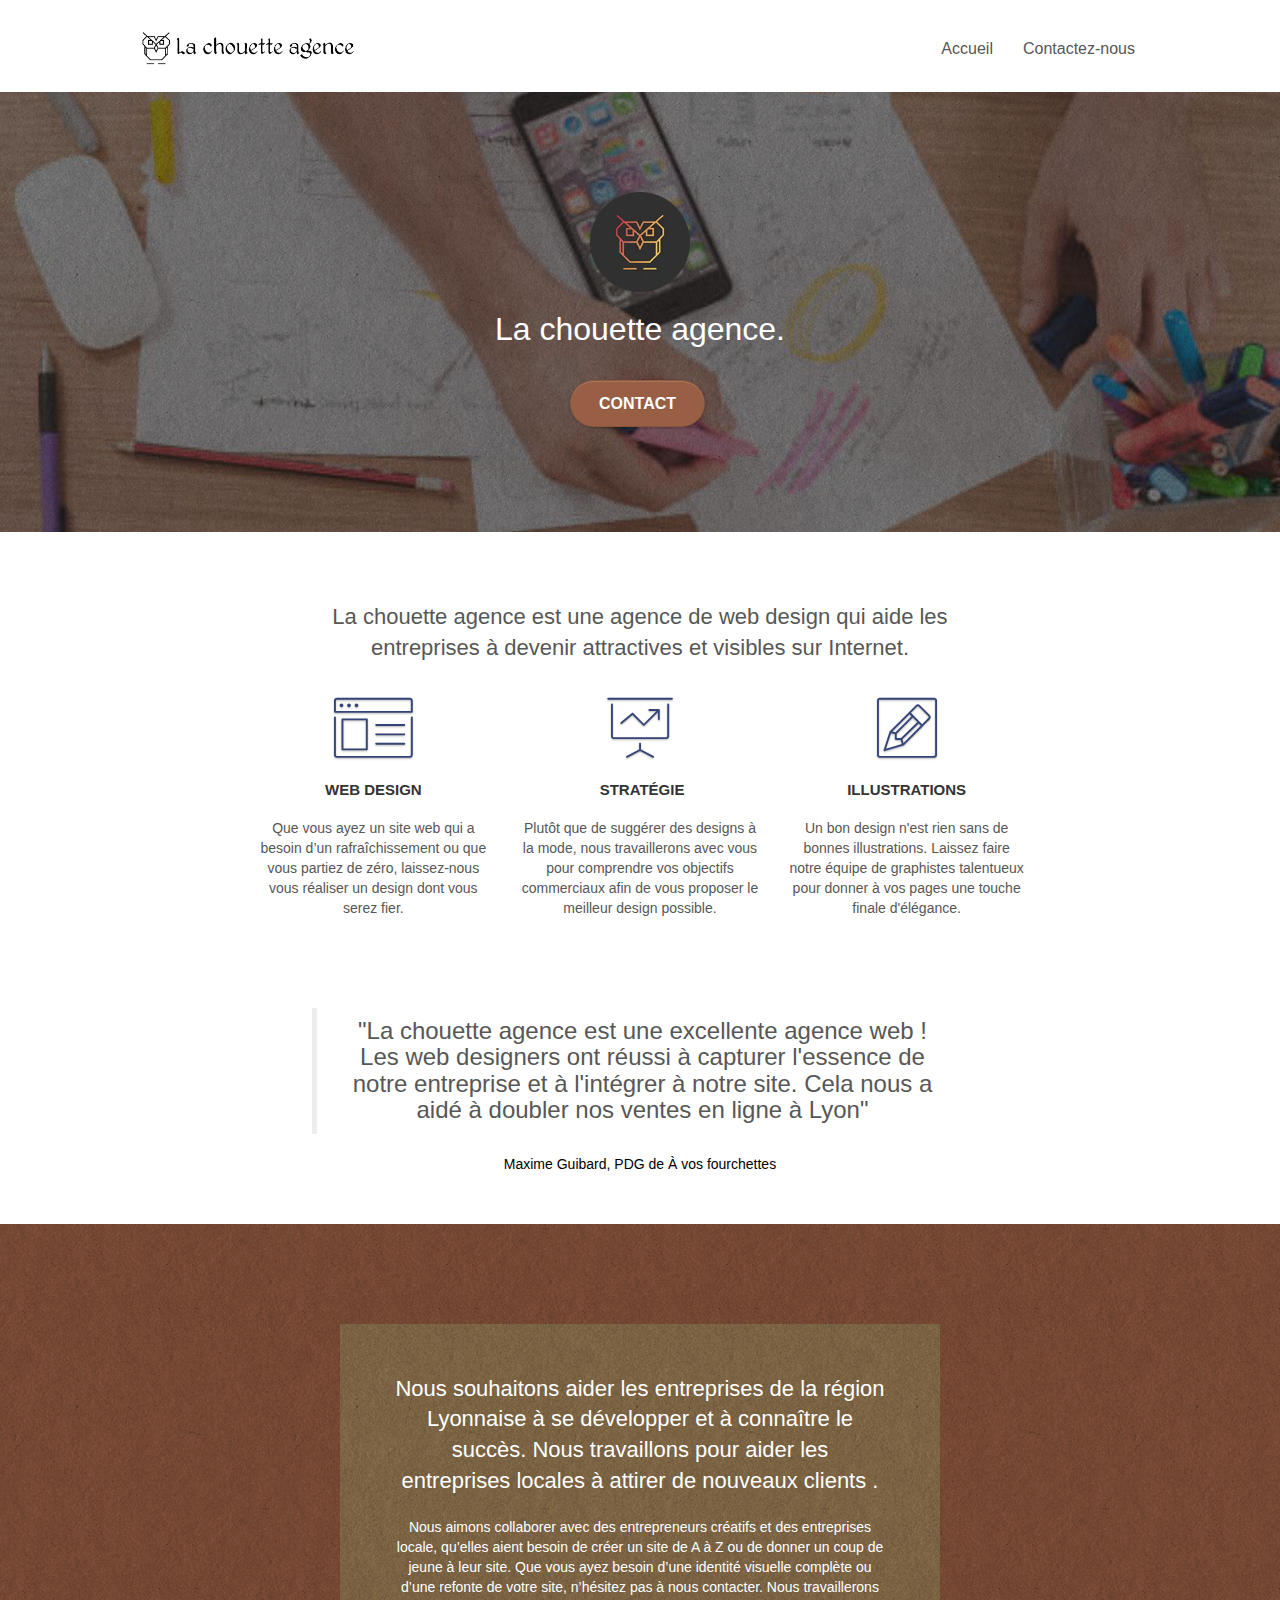
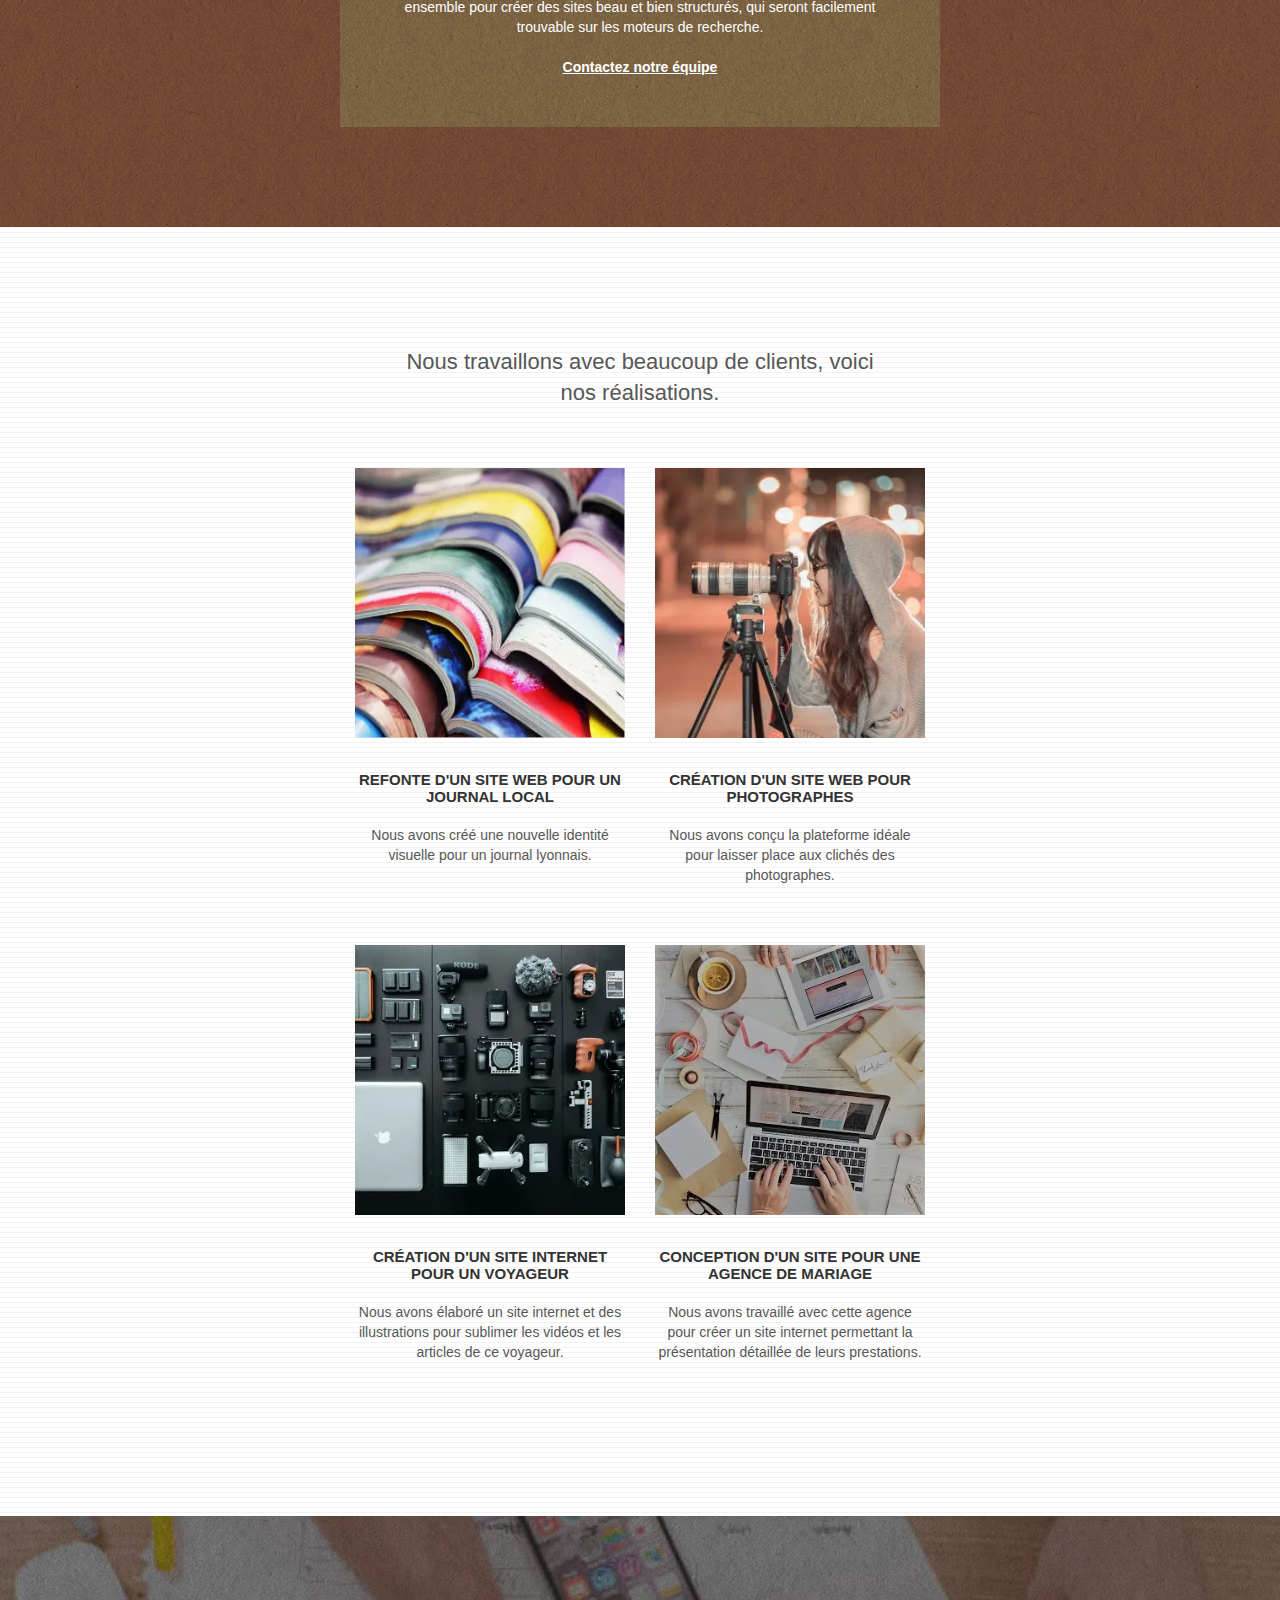
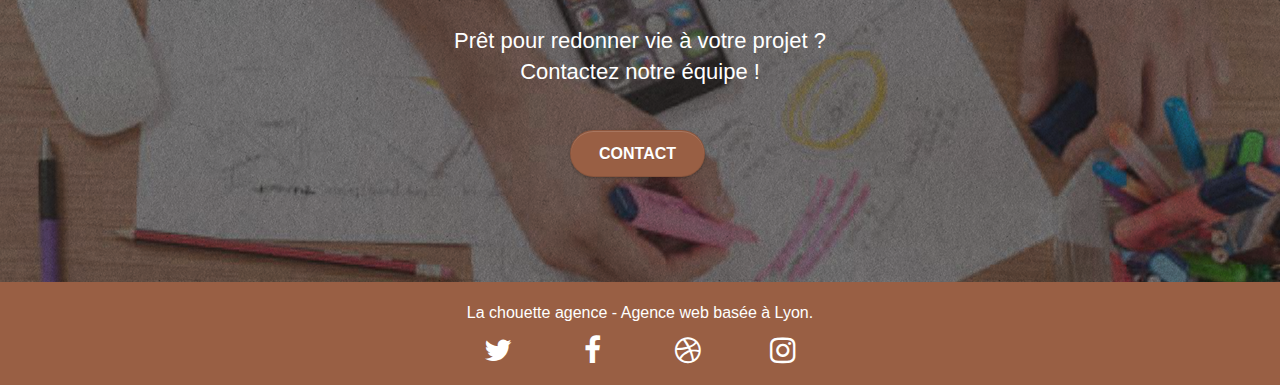
==== commit f7d9ce96: "Last fixes" ====
--- a/lachouetteagence/index.html
+++ b/lachouetteagence/index.html
@@ -25,7 +25,6 @@
 	<script src="./js/bootstrap.js"></script>
 	<script src="./js/blocs.js"></script>
 	<script src="./js/jquery.touchSwipe.js" defer></script>
-	<script src="./js/gmaps.js"></script>
 
     <title>La Chouette Agence, l'agence de web design qui vous propulse au sommet des internets !</title>
 </head>
@@ -47,8 +46,9 @@
 				<a class="navbar-brand" href="index.html">
           <picture>
             <source srcset="img/la-chouette-agence.webp">
-            <img src="img/la-chouette-agence.png" alt="Logo de navigation de l'agence web la chouette agence" width="214" height="40" /></a>
-          </picture>
+            <img src="img/la-chouette-agence.png" alt="Logo de navigation de l'agence web la chouette agence" width="214" height="40" />
+          </picture>
+        </a>
 				<button id="nav-toggle" type="button" class="ui-navbar-toggle navbar-toggle" data-toggle="collapse" data-target=".navbar-1">
 					<span class="sr-only">Toggle navigation</span><span class="icon-bar"></span><span class="icon-bar"></span><span class="icon-bar"></span>
 				</button>
@@ -61,7 +61,7 @@
 					<li>
 					</li>
 					<li>
-						<a href="contact.html">contact &gt;</a>
+						<a href="contact.html">Contactez-nous</a>
 					</li>
 				</ul>
 			</div>
@@ -175,12 +175,13 @@
 			</div>
 		</div>
 		<div class="row tight-width-whitespace portfolio-row">
-			<div class="col-sm-6">
+			<div class="col-sm-6 thumbnail-container">
 				<a href="#" data-lightbox="img/1.jpg" data-gallery-id="gallery-1" data-caption="Refonte d'un site web pour un journal local" data-frame="snapshot-lb">
           <picture>
             <source srcset="img/1.webp">
-            <img src="img/1.jpg" alt="Refonte d'un site web pour un journal local" class="img-responsive portfolio-thumb" /></a>
-          </picture>
+            <img src="img/1.jpg" alt="Refonte d'un site web pour un journal local" class="img-responsive portfolio-thumb" />
+          </picture>
+        </a>
 				<h3 class="mg-md text-center">
 					Refonte d'un site web pour un journal local
 				</h3>
@@ -188,12 +189,13 @@
 					Nous avons créé une nouvelle identité visuelle pour un journal lyonnais.
 				</p>
 			</div>
-			<div class="col-sm-6">
+			<div class="col-sm-6 thumbnail-container">
 				<a href="#" data-lightbox="img/2.jpg" data-gallery-id="gallery-1" data-caption="Création d'un site web pour photographes" data-frame="snapshot-lb">
           <picture>
             <source srcset="img/2.webp">
-            <img src="img/2.jpg" class="img-responsive portfolio-thumb" alt="Création d'un site web pour photographes" /></a>
-          </picture>
+            <img src="img/2.jpg" class="img-responsive portfolio-thumb" alt="Création d'un site web pour photographes" />
+          </picture>
+        </a>
 				<h3 class="mg-md text-center">
 					Création d'un site web pour photographes
 				</h3>
@@ -203,12 +205,13 @@
 			</div>
 		</div>
 		<div class="row tight-width-whitespace portfolio-row">
-			<div class="col-sm-6">
+			<div class="col-sm-6 thumbnail-container">
 				<a href="#" data-lightbox="img/3.png" data-gallery-id="gallery-1" data-caption="Création d'un site internet pour un voyageur" data-frame="snapshot-lb">
           <picture>
             <source srcset="img/3.webp">
-            <img src="img/3.png" class="img-responsive portfolio-thumb" alt="Création d'un site web pour voyageur"/></a>
-          </picture>
+            <img src="img/3.png" class="img-responsive portfolio-thumb" alt="Création d'un site web pour voyageur"/>
+          </picture>
+        </a>
 				<h3 class="mg-md text-center">
 					Création d'un site internet pour un voyageur
 				</h3>
@@ -216,12 +219,13 @@
 					Nous avons élaboré un site internet et des illustrations pour sublimer les vidéos et les articles de ce voyageur.
 				</p>
 			</div>
-			<div class="col-sm-6">
+			<div class="col-sm-6 thumbnail-container">
 				<a href="#" data-lightbox="img/4.png" data-gallery-id="gallery-1" data-caption="Conception d'un site pour une agence de mariage" data-frame="snapshot-lb">
           <picture>
             <source srcset="img/4.webp">
-            <img src="img/4.png" class="img-responsive portfolio-thumb" alt="Création d'un site web pour agence de mariage" /></a>
-          </picture>
+            <img src="img/4.png" class="img-responsive portfolio-thumb" alt="Création d'un site web pour agence de mariage" />
+          </picture>
+        </a>
 				<h3 class="mg-md text-center">
 					Conception d'un site pour une agence de mariage
 				</h3>
--- a/lachouetteagence/style.css
+++ b/lachouetteagence/style.css
@@ -1 +1 @@
-body{font-family:Verdana,sans-serif;margin:0;padding:0;background:#fff;overflow-x:hidden;-webkit-font-smoothing:antialiased;-moz-osx-font-smoothing:grayscale}a,button{transition:all .3s ease-in-out;outline:0!important}a:hover{text-decoration:none;cursor:pointer}#page-loading-blocs-notifaction{position:fixed;top:0;bottom:0;width:100%;z-index:100000;background:#fff url(img/pageload-spinner.gif) no-repeat center center}.bloc{width:100%;clear:both;background:50% 50% no-repeat;padding:0 50px;-webkit-background-size:cover;-moz-background-size:cover;-o-background-size:cover;background-size:cover;position:relative}.bloc .container{padding-left:0;padding-right:0}.bloc-lg{padding:100px 50px}.bloc-md{padding:50px}.bloc-sm{padding:20px 50px}.bg-b-edge,.bg-bl-edge,.bg-br-edge,.bg-center,.bg-l-edge,.bg-r-edge,.bg-repeat,.bg-t-edge,.bg-tl-edge,.bg-tr-edge{-webkit-background-size:auto!important;-moz-background-size:auto!important;-o-background-size:auto!important;background-size:auto!important}.bg-repeat{background:repeat}.bg-t-edge{background:top no-repeat}.bloc-bg-texture::before{content:"";background-size:2px 2px;position:absolute;top:0;bottom:0;left:0;right:0}.texture-paper::before{background:url(img/texture-paper.png);background-size:280px 280px}.b-parallax{background-attachment:fixed}.d-bloc{color:rgba(255,255,255,.7)}.d-bloc button:hover{color:rgba(255,255,255,.9)}.d-bloc .icon-round,.d-bloc .icon-rounded,.d-bloc .icon-semi-rounded-a,.d-bloc .icon-semi-rounded-b,.d-bloc .icon-square{border-color:rgba(255,255,255,.9)}.d-bloc .divider-h span{border-color:rgba(255,255,255,.2)}.d-bloc .a-btn,.d-bloc .navbar a,.d-bloc .navbar-brand,.d-bloc a .icon-lg,.d-bloc a .icon-md,.d-bloc a .icon-sm,.d-bloc a .icon-xl,.d-bloc h1 a,.d-bloc h2 a,.d-bloc h3 a,.d-bloc h4 a,.d-bloc h5 a,.d-bloc h6 a,.d-bloc p a{color:#fff}.d-bloc .a-btn:hover,.d-bloc .navbar a:hover,.d-bloc .navbar-brand:hover,.d-bloc a:hover .icon-lg,.d-bloc a:hover .icon-md,.d-bloc a:hover .icon-sm,.d-bloc a:hover .icon-xl,.d-bloc h1 a:hover,.d-bloc h2 a:hover,.d-bloc h3 a:hover,.d-bloc h4 a:hover,.d-bloc h5 a:hover,.d-bloc h6 a:hover,.d-bloc p a:hover{color:#fff}.d-bloc .navbar-toggle .icon-bar{background:#fff}.d-bloc .btn-wire,.d-bloc .btn-wire:hover{color:#fff;border-color:#fff}.d-bloc .panel{color:rgba(0,0,0,.5)}.d-bloc .panel button:hover{color:rgba(0,0,0,.7)}.d-bloc .panel icon{border-color:rgba(0,0,0,.7)}.d-bloc .panel .divider-h span{border-color:rgba(0,0,0,.1)}.d-bloc .panel .a-btn{color:rgba(0,0,0,.6)}.d-bloc .panel .a-btn:hover{color:#000}.d-bloc .panel .btn-wire,.d-bloc .panel .btn-wire:hover{color:rgba(0,0,0,.7);border-color:rgba(0,0,0,.3)}.d-bloc .panel,.l-bloc{color:rgba(0,0,0,.5)}.d-bloc .panel button:hover,.l-bloc button:hover{color:rgba(0,0,0,.7)}.l-bloc .icon-round,.l-bloc .icon-rounded,.l-bloc .icon-semi-rounded-a,.l-bloc .icon-semi-rounded-b,.l-bloc .icon-square{border-color:rgba(0,0,0,.7)}.d-bloc .panel .divider-h span,.l-bloc .divider-h span{border-color:rgba(0,0,0,.1)}.d-bloc .panel .a-btn,.l-bloc .a-btn,.l-bloc .navbar a,.l-bloc .navbar-brand,.l-bloc a .icon-lg,.l-bloc a .icon-md,.l-bloc a .icon-sm,.l-bloc a .icon-xl,.l-bloc h1 a,.l-bloc h2 a,.l-bloc h3 a,.l-bloc h4 a,.l-bloc h5 a,.l-bloc h6 a,.l-bloc p a{color:rgba(0,0,0,.6)}.d-bloc .panel .a-btn:hover,.l-bloc .a-btn:hover,.l-bloc .navbar a:hover,.l-bloc .navbar-brand:hover,.l-bloc a:hover .icon-lg,.l-bloc a:hover .icon-md,.l-bloc a:hover .icon-sm,.l-bloc a:hover .icon-xl,.l-bloc h1 a:hover,.l-bloc h2 a:hover,.l-bloc h3 a:hover,.l-bloc h4 a:hover,.l-bloc h5 a:hover,.l-bloc h6 a:hover,.l-bloc p a:hover{color:#000}.l-bloc .navbar-toggle .icon-bar{color:rgba(0,0,0,.6)}.d-bloc .panel .btn-wire,.d-bloc .panel .btn-wire:hover,.l-bloc .btn-wire,.l-bloc .btn-wire:hover{color:rgba(0,0,0,.7);border-color:rgba(0,0,0,.3)}.voffset{margin-top:30px}.voffset-lg{margin-top:80px}.row-no-gutters{margin-right:0;margin-left:0}.row.row-no-gutters>[class*=" col-"],.row.row-no-gutters>[class^=col-]{padding-right:0;padding-left:0}#bloc-1-hero h1{font-size:32px}.navbar{margin-bottom:0;z-index:1}.navbar-brand{height:auto;padding:3px 15px;font-size:25px;font-weight:400;font-weight:600;line-height:44px}.navbar-brand img{max-height:200px;margin:0 5px 0 0;display:inline}.navbar-brand img[src$=svg]{min-width:100px}.nav-center .navbar-brand img{margin:0}.navbar .nav{padding-top:2px;margin-right:-16px;float:right;z-index:1}.nav>li{float:left;margin-top:4px;font-size:16px}.navbar-nav .open .dropdown-menu>li>a{text-align:inherit}.nav>li a:focus,.nav>li a:hover{background:0 0}.navbar-toggle{margin:10px 10px 0 0;border:0}.navbar-toggle:hover{background:0 0!important}.navbar-toggle .icon-bar{background-color:rgba(0,0,0,.5);width:26px}.nav-invert .navbar .nav{float:left}.nav-invert .navbar-brand,.nav-invert .navbar-header{float:right;position:relative;z-index:2}@media (min-width:768px){.site-navigation{position:absolute;top:50%;right:20px;transform:translate(0,-50%);-webkit-transform:translateY(-50%)}.nav>li .dropdown-menu a,.nav>li .dropdown-menu a:hover{color:#484848}.nav-invert .site-navigation{left:0;right:0}.nav-center{text-align:center}.nav-center .navbar-header{width:100%}.nav-center .nav>li,.nav-center .navbar-brand,.nav-center .navbar-header{float:none;display:inline-block}.nav-center .site-navigation{position:relative;width:100%;right:0;margin-right:0;margin-top:20px}.nav-center.mini-nav .navbar-toggle{float:none;margin:10px auto 0}}.nav>li>.dropdown a{background:0 0!important;display:block;padding:14px 15px}nav .caret{margin:0 5px}.dropdown-menu .dropdown-menu{top:-8px;left:100%}.dropdown-menu .dropmenu-flow-right{top:100%;left:0;margin-left:-1px;border-top-left-radius:0;border-top-right-radius:0}.dropdown-menu .dropdown span{border:4px solid #000;border-top-color:transparent;border-right-color:transparent;border-bottom-color:transparent;margin:6px -5px 0 0!important;float:right}.mg-md{margin-top:10px;margin-bottom:20px}.mg-lg{margin-top:10px;margin-bottom:40px}.btn{margin:0 5px 5px 0}.btn.pull-right{margin:0 0 5px 5px}.btn-d,.btn-d:focus,.btn-d:hover{color:#fff;background:rgba(0,0,0,.3)}button{outline:0!important}.btn-rd{border-radius:40px}.btn-clean{border:1px solid rgba(0,0,0,.08);border-bottom-color:rgba(0,0,0,.1);text-shadow:0 1px 0 rgba(0,0,1,.1);box-shadow:0 1px 3px rgba(0,0,1,.25),inset 0 1px 0 0 rgba(255,255,255,.15)}.icon-md{font-size:30px!important}.icon-lg{font-size:60px!important}.sm-shadow{text-shadow:0 1px 2px rgba(0,0,0,.3)}.panel-sq,.panel-sq .panel-footer,.panel-sq .panel-heading{border-radius:0}.panel-rd{border-radius:30px}.panel-rd .panel-heading{border-radius:29px 29px 0 0}.panel-rd .panel-footer{border-radius:0 0 29px 29px}.form-control{border-color:rgba(0,0,0,.1);box-shadow:none}.scrollToTop{width:40px;height:40px;position:fixed;bottom:20px;right:20px;opacity:0;z-index:500;transition:all .3s ease-in-out}.scrollToTop span{margin-top:6px}.showScrollTop{font-size:14px;opacity:1}a[data-lightbox]{position:relative;display:block;text-align:center}a[data-lightbox]:hover::before{content:"+";font-size:32px;width:50px;height:50px;margin-left:-25px;border-radius:50%;background:rgba(0,0,0,.6);color:#fff;font-weight:100;z-index:1;position:absolute;top:50%;transform:translateY(-50%);-webkit-transform:translateY(-50%)}a[data-lightbox]:hover img{opacity:.6;-webkit-animation-fill-mode:none;animation-fill-mode:none}#lightbox-modal{display:flex;align-items:center}#lightbox-modal .modal-dialog{width:90%;max-width:900px;margin:0 auto 0}#lightbox-modal .modal-dialog img{max-height:90vh;margin:0 auto}.lightbox-caption{padding:20px;color:#fff;background:rgba(0,0,0,.5);position:absolute;left:15px;right:15px;bottom:5px}.close-lightbox{color:#fff;font-size:30px;position:absolute;top:20px;right:20px;z-index:20;background:rgba(0,0,0,.5);border:none;line-height:30px;padding:0 9px 5px;opacity:.3}.close-lightbox:hover,.next-lightbox:hover,.prev-lightbox:hover{opacity:1;color:#fff}.next-lightbox,.prev-lightbox{font-size:20px;color:rgba(255,255,255,.9);background:rgba(0,0,0,.5);transition:all .2s ease-in-out;position:absolute;top:45%;z-index:1;opacity:.4}.next-lightbox{padding:6px 8px 1px 13px;right:25px}.prev-lightbox{padding:6px 13px 1px 10px;left:25px}.snapshot-lb .modal-body{padding-bottom:45px}.snapshot-lb .lightbox-caption{padding:0;color:rgba(0,0,0,.5);background:0 0}.btn,a,h1,h2,h3,h4,h5,h6,label,p{font-weight:400;color:#575757!important}.container{max-width:1000px}.hero-bloc-text{font-size:38px}.hero-bloc-text-sub{font-size:36px}.statement-bloc-text{line-height:26px;font-style:italic;font-size:20px;text-align:center;font-weight:lighter;max-width:520px;margin:auto auto auto auto}p{font-size:14px}.tight-width-whitespace{max-width:600px;margin:auto auto auto auto}.h1{font-size:20px}.cta-hero{margin-top:22px;color:#fff!important;text-transform:uppercase;padding:12px 28px 12px 28px;font-size:16px;font-weight:700}.social{max-width:400px;margin:auto auto auto auto}h2{font-size:22px;line-height:1.4em}h3{font-size:15px;text-transform:uppercase;font-weight:700;color:#333!important}.med-width-whitespace{max-width:800px;margin:auto auto auto auto;box-shadow:0 0 0 #000}h1{color:#333!important}h4{color:#333!important}.icons{margin-bottom:14px;margin-top:24px}.white{color:#fff!important}.portfolio-thumb{width:270px;height:270px;margin-bottom:24px}.portfolio-row{margin-bottom:44px;margin-top:50px}.avatar{box-shadow:0 4px 9px rgba(0,0,0,.3)}.black-background{background-color:rgba(165,147,99,.7);padding:40px 40px 40px 40px}.bold-link{font-weight:900;text-decoration:underline!important}.bgc-white{background-color:#fff}.bgc-dark-slate-blue{background-color:#364577}.bgc-atomic-tangerine{background-color:#b06d4e}.tc-white{color:#fff!important}.btn-atomic-tangerine{background:#b06d4e;color:#fff!important}.btn-atomic-tangerine:hover{background:#c27956!important;color:#fff!important}.ltc-white{color:#fff!important}.ltc-white:hover{color:#ccc!important}.ltc-atomic-tangerine{color:#f3976c!important}.ltc-atomic-tangerine:hover{color:#c27956!important}.icon-dark-slate-blue{color:#364577!important;border-color:#364577!important}.bg-dots-bg{background-image:url(img/dots-bg.png)}.bg-lines-h2-bg{background-image:url(img/lines-h2-bg.png)}.bg-banniere{background-image:url(img/la-chouette-agence-banniere.jpg)}.bg-presentation{background-image:url(img/image-de-presentation.jpg)}@media (max-width:1024px){.bloc{padding-left:20px;padding-right:20px}.bloc-tile-2.full-width-bloc .container,.bloc-tile-3.full-width-bloc .container,.bloc-tile-4.full-width-bloc .container,.bloc.full-width-bloc{padding-left:0;padding-right:0}}@media (max-width:992px) and (min-width:768px){.navbar .nav{max-width:80%}.nav-center.navbar .nav{max-width:100%}}@media only screen and (min-device-width:768px) and (max-device-width:1024px) and (orientation:landscape){.b-parallax{background-attachment:scroll}}@media only screen and (min-device-width:1024px) and (max-device-width:1366px) and (-webkit-min-device-pixel-ratio:1.5){.b-parallax{background-attachment:scroll}}@media (max-width:991px){.container{width:100%}.b-parallax{background-attachment:scroll}#hero-bloc,.page-container{overflow-x:hidden;position:relative}.bloc{padding-left:constant(safe-area-inset-left);padding-right:constant(safe-area-inset-right)}.bloc-group,.bloc-group .bloc{display:block;width:100%}.bloc-fill-screen .fill-bloc-bottom-edge,.bloc-fill-screen .fill-bloc-top-edge{padding:0 20px;padding-left:constant(safe-area-inset-left);padding-right:constant(safe-area-inset-right)}}@media (max-width:767px){.page-container{overflow-x:hidden;position:relative}#disqus_thread,h1,h2,h3,h4,h5,h6,p{padding-left:10px!important;padding-right:10px!important}.b-parallax{background-attachment:scroll}.navbar .nav{padding-top:0;border-top:1px solid rgba(0,0,0,.2);float:none!important}.navbar.row{margin-left:0;margin-right:0}.site-navigation{position:inherit;transform:none;-webkit-transform:none;-ms-transform:none}.nav>li{margin-top:0;border-bottom:1px solid rgba(0,0,0,.1);background:rgba(0,0,0,.05);text-align:left;padding-left:15px;width:100%}.nav>li:hover{background:rgba(0,0,0,.08)}.dropdown .dropdown a .caret{float:none;margin:5px 0 0 10px!important;border:4px solid #000;border-bottom-color:transparent;border-right-color:transparent;border-left-color:transparent}#hero-bloc .navbar .nav{background:rgba(0,0,0,.8)}#hero-bloc .navbar .nav a{color:rgba(255,255,255,.6)}.hero{padding:50px 0}.hero-nav{left:-1px;right:-1px}.navbar-collapse{padding:0;overflow-x:hidden;-webkit-box-shadow:none;box-shadow:none}.navbar-brand img{max-height:40px;width:auto}.nav-invert .navbar-header{float:none;width:100%}.nav-invert .navbar-toggle{float:left;margin-left:10px}.bloc{padding-left:0;padding-right:0}.bloc-lg,.bloc-xl,.bloc-xxl{padding:40px 0}.bloc-md,.bloc-sm{padding-left:0;padding-right:0}.bloc-fill-screen .fill-bloc-bottom-edge,.bloc-fill-screen .fill-bloc-top-edge,.bloc-tile-2 .container,.bloc-tile-3 .container,.bloc-tile-4 .container{padding-left:0;padding-right:0}.a-block{padding:0 10px}.btn-dwn{display:none}.voffset{margin-top:5px}.voffset-md{margin-top:20px}.voffset-lg{margin-top:30px}form{padding:5px}.close-lightbox{display:inline-block}.blocsapp-device-iphone5{background-size:216px 425px;padding-top:60px;width:216px;height:425px}.blocsapp-device-iphone5 img{width:180px;height:320px}}@media (max-width:400px){.bloc{padding-left:0;padding-right:0}}@media (max-width:767px){.bloc-mob-center-text{text-align:center}}+body{font-family:Verdana,sans-serif;margin:0;padding:0;background:#fff;overflow-x:hidden;-webkit-font-smoothing:antialiased;-moz-osx-font-smoothing:grayscale}a,button{transition:all .3s ease-in-out;outline:0!important}a:hover{text-decoration:none;cursor:pointer}#page-loading-blocs-notifaction{position:fixed;top:0;bottom:0;width:100%;z-index:100000;background:#fff url(img/pageload-spinner.gif) no-repeat center center}.bloc{width:100%;clear:both;background:50% 50% no-repeat;padding:0 50px;-webkit-background-size:cover;-moz-background-size:cover;-o-background-size:cover;background-size:cover;position:relative}.bloc .container{padding-left:0;padding-right:0}.bloc-lg{padding:100px 50px}.bloc-md{padding:50px}.bloc-sm{padding:20px 50px}.bg-b-edge,.bg-bl-edge,.bg-br-edge,.bg-center,.bg-l-edge,.bg-r-edge,.bg-repeat,.bg-t-edge,.bg-tl-edge,.bg-tr-edge{-webkit-background-size:auto!important;-moz-background-size:auto!important;-o-background-size:auto!important;background-size:auto!important}.bg-repeat{background:repeat}.bg-t-edge{background:top no-repeat}.bloc-bg-texture::before{content:"";background-size:2px 2px;position:absolute;top:0;bottom:0;left:0;right:0}.texture-paper::before{background:url(img/texture-paper.png);background-size:280px 280px}.b-parallax{background-attachment:fixed}.d-bloc{color:rgba(255,255,255,.7)}.d-bloc button:hover{color:rgba(255,255,255,.9)}.d-bloc .icon-round,.d-bloc .icon-rounded,.d-bloc .icon-semi-rounded-a,.d-bloc .icon-semi-rounded-b,.d-bloc .icon-square{border-color:rgba(255,255,255,.9)}.d-bloc .divider-h span{border-color:rgba(255,255,255,.2)}.d-bloc .a-btn,.d-bloc .navbar a,.d-bloc .navbar-brand,.d-bloc a .icon-lg,.d-bloc a .icon-md,.d-bloc a .icon-sm,.d-bloc a .icon-xl,.d-bloc h1 a,.d-bloc h2 a,.d-bloc h3 a,.d-bloc h4 a,.d-bloc h5 a,.d-bloc h6 a,.d-bloc p a{color:#fff}.d-bloc .a-btn:hover,.d-bloc .navbar a:hover,.d-bloc .navbar-brand:hover,.d-bloc a:hover .icon-lg,.d-bloc a:hover .icon-md,.d-bloc a:hover .icon-sm,.d-bloc a:hover .icon-xl,.d-bloc h1 a:hover,.d-bloc h2 a:hover,.d-bloc h3 a:hover,.d-bloc h4 a:hover,.d-bloc h5 a:hover,.d-bloc h6 a:hover,.d-bloc p a:hover{color:#fff}.d-bloc .navbar-toggle .icon-bar{background:#fff}.d-bloc .btn-wire,.d-bloc .btn-wire:hover{color:#fff;border-color:#fff}.d-bloc .panel{color:rgba(0,0,0,.5)}.d-bloc .panel button:hover{color:rgba(0,0,0,.7)}.d-bloc .panel icon{border-color:rgba(0,0,0,.7)}.d-bloc .panel .divider-h span{border-color:rgba(0,0,0,.1)}.d-bloc .panel .a-btn{color:rgba(0,0,0,.6)}.d-bloc .panel .a-btn:hover{color:#000}.d-bloc .panel .btn-wire,.d-bloc .panel .btn-wire:hover{color:rgba(0,0,0,.7);border-color:rgba(0,0,0,.3)}.d-bloc .panel,.l-bloc{color:rgba(0,0,0,.5)}.d-bloc .panel button:hover,.l-bloc button:hover{color:rgba(0,0,0,.7)}.l-bloc .icon-round,.l-bloc .icon-rounded,.l-bloc .icon-semi-rounded-a,.l-bloc .icon-semi-rounded-b,.l-bloc .icon-square{border-color:rgba(0,0,0,.7)}.d-bloc .panel .divider-h span,.l-bloc .divider-h span{border-color:rgba(0,0,0,.1)}.d-bloc .panel .a-btn,.l-bloc .a-btn,.l-bloc .navbar a,.l-bloc .navbar-brand,.l-bloc a .icon-lg,.l-bloc a .icon-md,.l-bloc a .icon-sm,.l-bloc a .icon-xl,.l-bloc h1 a,.l-bloc h2 a,.l-bloc h3 a,.l-bloc h4 a,.l-bloc h5 a,.l-bloc h6 a,.l-bloc p a{color:rgba(0,0,0,.6)}.d-bloc .panel .a-btn:hover,.l-bloc .a-btn:hover,.l-bloc .navbar a:hover,.l-bloc .navbar-brand:hover,.l-bloc a:hover .icon-lg,.l-bloc a:hover .icon-md,.l-bloc a:hover .icon-sm,.l-bloc a:hover .icon-xl,.l-bloc h1 a:hover,.l-bloc h2 a:hover,.l-bloc h3 a:hover,.l-bloc h4 a:hover,.l-bloc h5 a:hover,.l-bloc h6 a:hover,.l-bloc p a:hover{color:#000}.l-bloc .navbar-toggle .icon-bar{color:rgba(0,0,0,.6)}.d-bloc .panel .btn-wire,.d-bloc .panel .btn-wire:hover,.l-bloc .btn-wire,.l-bloc .btn-wire:hover{color:rgba(0,0,0,.7);border-color:rgba(0,0,0,.3)}.voffset{margin-top:30px}.voffset-lg{margin-top:80px}.row-no-gutters{margin-right:0;margin-left:0}.row.row-no-gutters>[class*=" col-"],.row.row-no-gutters>[class^=col-]{padding-right:0;padding-left:0}#bloc-1-hero h1{font-size:32px}.navbar{margin-bottom:0;z-index:1}.navbar-brand{height:auto;padding:3px 15px;font-size:25px;font-weight:400;font-weight:600;line-height:44px}.navbar-brand img{max-height:200px;margin:0 5px 0 0;display:inline}.navbar-brand img[src$=svg]{min-width:100px}.nav-center .navbar-brand img{margin:0}.navbar .nav{padding-top:2px;margin-right:-16px;float:right;z-index:1}.nav>li{float:left;margin-top:4px;font-size:16px}.navbar-nav .open .dropdown-menu>li>a{text-align:inherit}.nav>li a:focus,.nav>li a:hover{background:0 0}.navbar-toggle{margin:10px 10px 0 0;border:0}.navbar-toggle:hover{background:0 0!important}.navbar-toggle .icon-bar{background-color:rgba(0,0,0,.5);width:26px}.nav-invert .navbar .nav{float:left}.nav-invert .navbar-brand,.nav-invert .navbar-header{float:right;position:relative;z-index:2}@media (min-width:768px){.site-navigation{position:absolute;top:50%;right:20px;transform:translate(0,-50%);-webkit-transform:translateY(-50%)}.nav>li .dropdown-menu a,.nav>li .dropdown-menu a:hover{color:#484848}.nav-invert .site-navigation{left:0;right:0}.nav-center{text-align:center}.nav-center .navbar-header{width:100%}.nav-center .nav>li,.nav-center .navbar-brand,.nav-center .navbar-header{float:none;display:inline-block}.nav-center .site-navigation{position:relative;width:100%;right:0;margin-right:0;margin-top:20px}.nav-center.mini-nav .navbar-toggle{float:none;margin:10px auto 0}}.nav>li>.dropdown a{background:0 0!important;display:block;padding:14px 15px}nav .caret{margin:0 5px}.dropdown-menu .dropdown-menu{top:-8px;left:100%}.dropdown-menu .dropmenu-flow-right{top:100%;left:0;margin-left:-1px;border-top-left-radius:0;border-top-right-radius:0}.dropdown-menu .dropdown span{border:4px solid #000;border-top-color:transparent;border-right-color:transparent;border-bottom-color:transparent;margin:6px -5px 0 0!important;float:right}.mg-md{margin-top:10px;margin-bottom:20px}.mg-lg{margin-top:10px;margin-bottom:40px}.btn{margin:0 5px 5px 0}.btn.pull-right{margin:0 0 5px 5px}.btn-d,.btn-d:focus,.btn-d:hover{color:#fff;background:rgba(0,0,0,.3)}button{outline:0!important}.btn-rd{border-radius:40px}.btn-clean{border:1px solid rgba(0,0,0,.08);border-bottom-color:rgba(0,0,0,.1);text-shadow:0 1px 0 rgba(0,0,1,.1);box-shadow:0 1px 3px rgba(0,0,1,.25),inset 0 1px 0 0 rgba(255,255,255,.15)}.icon-md{font-size:30px!important}.icon-lg{font-size:60px!important}.sm-shadow{text-shadow:0 1px 2px rgba(0,0,0,.3)}.panel-sq,.panel-sq .panel-footer,.panel-sq .panel-heading{border-radius:0}.panel-rd{border-radius:30px}.panel-rd .panel-heading{border-radius:29px 29px 0 0}.panel-rd .panel-footer{border-radius:0 0 29px 29px}.form-control{border-color:rgba(0,0,0,.1);box-shadow:none}.scrollToTop{width:40px;height:40px;position:fixed;bottom:20px;right:20px;opacity:0;z-index:500;transition:all .3s ease-in-out;background:#000}.scrollToTop span{margin-top:6px}.showScrollTop{font-size:14px;opacity:1}a[data-lightbox]{position:relative;display:block;text-align:center}a[data-lightbox]:hover::before{content:"+";font-size:32px;width:50px;height:50px;margin-left:-25px;border-radius:50%;background:rgba(0,0,0,.6);color:#fff;font-weight:100;z-index:1;position:absolute;top:50%;transform:translateY(-50%);-webkit-transform:translateY(-50%)}a[data-lightbox]:hover img{opacity:.6;-webkit-animation-fill-mode:none;animation-fill-mode:none}#lightbox-modal{display:flex;align-items:center}#lightbox-modal .modal-dialog{width:90%;max-width:900px;margin:0 auto 0}#lightbox-modal .modal-dialog img{max-height:90vh;margin:0 auto}.lightbox-caption{padding:20px;color:#fff;background:rgba(0,0,0,.5);position:absolute;left:15px;right:15px;bottom:5px}.close-lightbox{color:#fff;font-size:30px;position:absolute;top:20px;right:20px;z-index:20;background:rgba(0,0,0,.5);border:none;line-height:30px;padding:0 9px 5px;opacity:.3}.close-lightbox:hover,.next-lightbox:hover,.prev-lightbox:hover{opacity:1;color:#fff}.next-lightbox,.prev-lightbox{font-size:20px;color:rgba(255,255,255,.9);background:rgba(0,0,0,.5);transition:all .2s ease-in-out;position:absolute;top:45%;z-index:1;opacity:.4}.next-lightbox{padding:6px 8px 1px 13px;right:25px}.prev-lightbox{padding:6px 13px 1px 10px;left:25px}.snapshot-lb .modal-body{padding-bottom:45px}.snapshot-lb .lightbox-caption{padding:0;color:rgba(0,0,0,.5);background:0 0}.btn,a,h1,h2,h3,h4,h5,h6,label,p{font-weight:400;color:#575757!important}.container{max-width:1000px}.hero-bloc-text{font-size:38px}.hero-bloc-text-sub{font-size:36px}.statement-bloc-text{line-height:26px;font-style:italic;font-size:20px;text-align:center;font-weight:lighter;max-width:520px;margin:auto auto auto auto}p{font-size:14px}.tight-width-whitespace{max-width:600px;margin:auto auto auto auto}.h1{font-size:20px}.cta-hero{margin-top:22px;color:#fff!important;text-transform:uppercase;padding:12px 28px 12px 28px;font-size:16px;font-weight:700}.social{max-width:400px;margin:auto auto auto auto;display:flex;align-items:center;justify-content:center;column-gap:2rem}h2{font-size:22px;line-height:1.4em}h3{font-size:15px;text-transform:uppercase;font-weight:700;color:#333!important}.med-width-whitespace{max-width:800px;margin:auto auto auto auto;box-shadow:0 0 0 #000}h1{color:#333!important}h4{color:#333!important}.icons{margin-bottom:14px;margin-top:24px}.white{color:#fff!important}.portfolio-thumb{width:270px;height:270px;margin-bottom:24px}.portfolio-row{margin-bottom:44px;margin-top:50px}.avatar{box-shadow:0 4px 9px rgba(0,0,0,.3)}.black-background{background-color:rgba(165,147,99,.7);padding:40px 40px 40px 40px}.bold-link{font-weight:900;text-decoration:underline!important}.bgc-white{background-color:#fff}.bgc-dark-slate-blue{background-color:#364577}.bgc-atomic-tangerine{background-color:#995f44}.tc-white{color:#fff!important}.btn-atomic-tangerine{background:#995f44;color:#fff!important}.btn-atomic-tangerine:hover{background:#c27956!important;color:#fff!important}.ltc-white{color:#fff!important}.ltc-white:hover{color:#ccc!important}.ltc-atomic-tangerine{color:#f3976c!important}.ltc-atomic-tangerine:hover{color:#c27956!important}.icon-dark-slate-blue{color:#364577!important;border-color:#364577!important}.bg-dots-bg{background-image:url(img/dots-bg.png)}.bg-lines-h2-bg{background-image:url(img/lines-h2-bg.png)}.bg-banniere{background-image:url(img/la-chouette-agence-banniere.jpg)}.bg-presentation{background-image:url(img/image-de-presentation.jpg)}@media (max-width:1024px){.bloc{padding-left:20px;padding-right:20px}.bloc-tile-2.full-width-bloc .container,.bloc-tile-3.full-width-bloc .container,.bloc-tile-4.full-width-bloc .container,.bloc.full-width-bloc{padding-left:0;padding-right:0}}@media (max-width:992px) and (min-width:768px){.navbar .nav{max-width:80%}.nav-center.navbar .nav{max-width:100%}}@media only screen and (min-width:768px) and (max-width:1024px) and (orientation:landscape){.b-parallax{background-attachment:scroll}}@media only screen and (min-width:1024px) and (max-width:1366px) and (-webkit-min-device-pixel-ratio:1.5){.b-parallax{background-attachment:scroll}}@media (max-width:991px){.container{width:100%}.b-parallax{background-attachment:scroll}#hero-bloc,.page-container{overflow-x:hidden;position:relative}.bloc-group,.bloc-group .bloc{display:block;width:100%}.bloc-fill-screen .fill-bloc-bottom-edge,.bloc-fill-screen .fill-bloc-top-edge{padding:0 20px;}}@media (max-width:767px){.page-container{overflow-x:hidden;position:relative}#disqus_thread,h1,h2,h3,h4,h5,h6,p{padding-left:10px!important;padding-right:10px!important}.b-parallax{background-attachment:scroll}.navbar .nav{padding-top:0;border-top:1px solid rgba(0,0,0,.2);float:none!important}.navbar.row{margin-left:0;margin-right:0}.site-navigation{position:inherit;transform:none;-webkit-transform:none;-ms-transform:none}.nav>li{margin-top:0;border-bottom:1px solid rgba(0,0,0,.1);background:rgba(0,0,0,.05);text-align:left;padding-left:15px;width:100%}.nav>li:hover{background:rgba(0,0,0,.08)}.dropdown .dropdown a .caret{float:none;margin:5px 0 0 10px!important;border:4px solid #000;border-bottom-color:transparent;border-right-color:transparent;border-left-color:transparent}#hero-bloc .navbar .nav{background:rgba(0,0,0,.8)}#hero-bloc .navbar .nav a{color:rgba(255,255,255,.6)}.hero{padding:50px 0}.hero-nav{left:-1px;right:-1px}.navbar-collapse{padding:0;overflow-x:hidden;-webkit-box-shadow:none;box-shadow:none}.navbar-brand img{max-height:40px;width:auto}.nav-invert .navbar-header{float:none;width:100%}.nav-invert .navbar-toggle{float:left;margin-left:10px}.bloc{padding-left:0;padding-right:0}.bloc-lg,.bloc-xl,.bloc-xxl{padding:40px 0}.bloc-md,.bloc-sm{padding-left:0;padding-right:0}.bloc-fill-screen .fill-bloc-bottom-edge,.bloc-fill-screen .fill-bloc-top-edge,.bloc-tile-2 .container,.bloc-tile-3 .container,.bloc-tile-4 .container{padding-left:0;padding-right:0}.a-block{padding:0 10px}.btn-dwn{display:none}.voffset{margin-top:5px}.voffset-md{margin-top:20px}.voffset-lg{margin-top:30px}form{padding:5px}.close-lightbox{display:inline-block}.blocsapp-device-iphone5{background-size:216px 425px;padding-top:60px;width:216px;height:425px}.blocsapp-device-iphone5 img{width:180px;height:320px}}@media (max-width:400px){.bloc{padding-left:0;padding-right:0}}@media (max-width:767px){.bloc-mob-center-text{text-align:center}}.thumbnail-container{display:flex;flex-direction:column;align-items:center;justify-content:center}